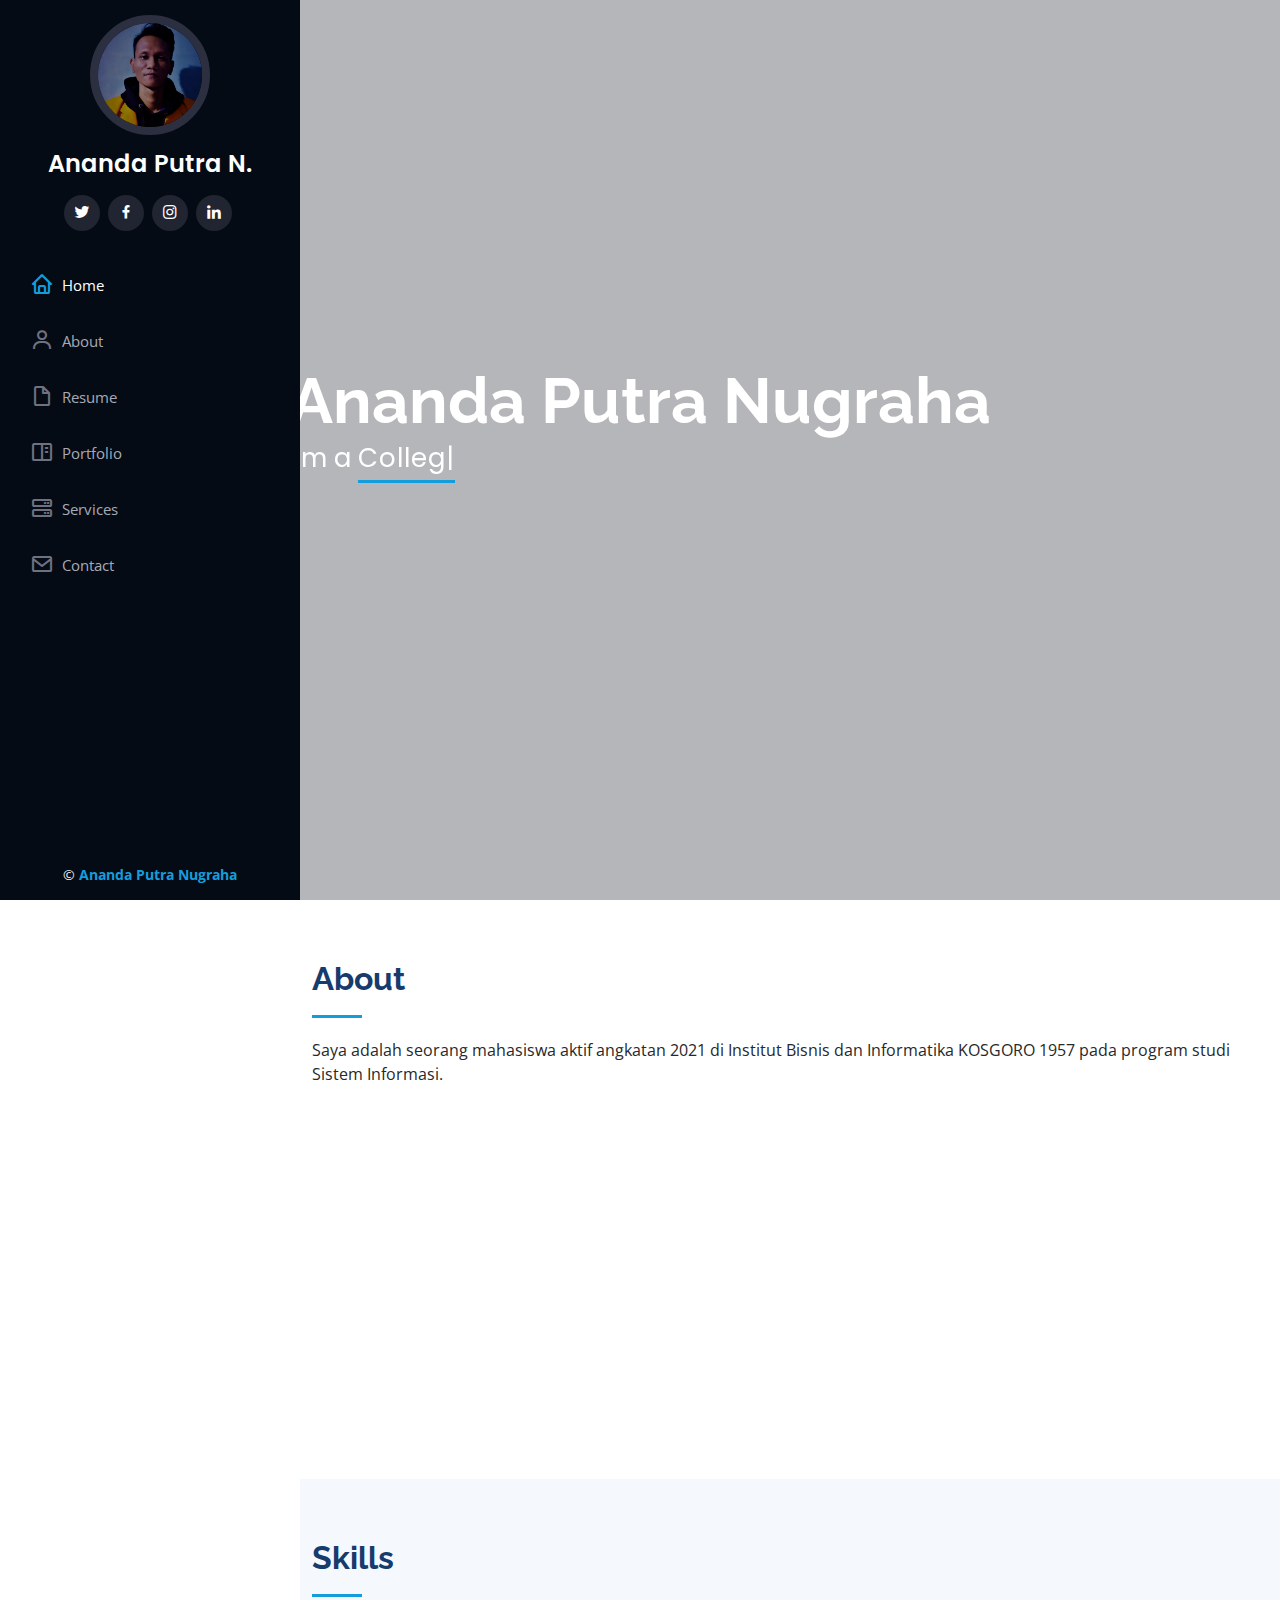
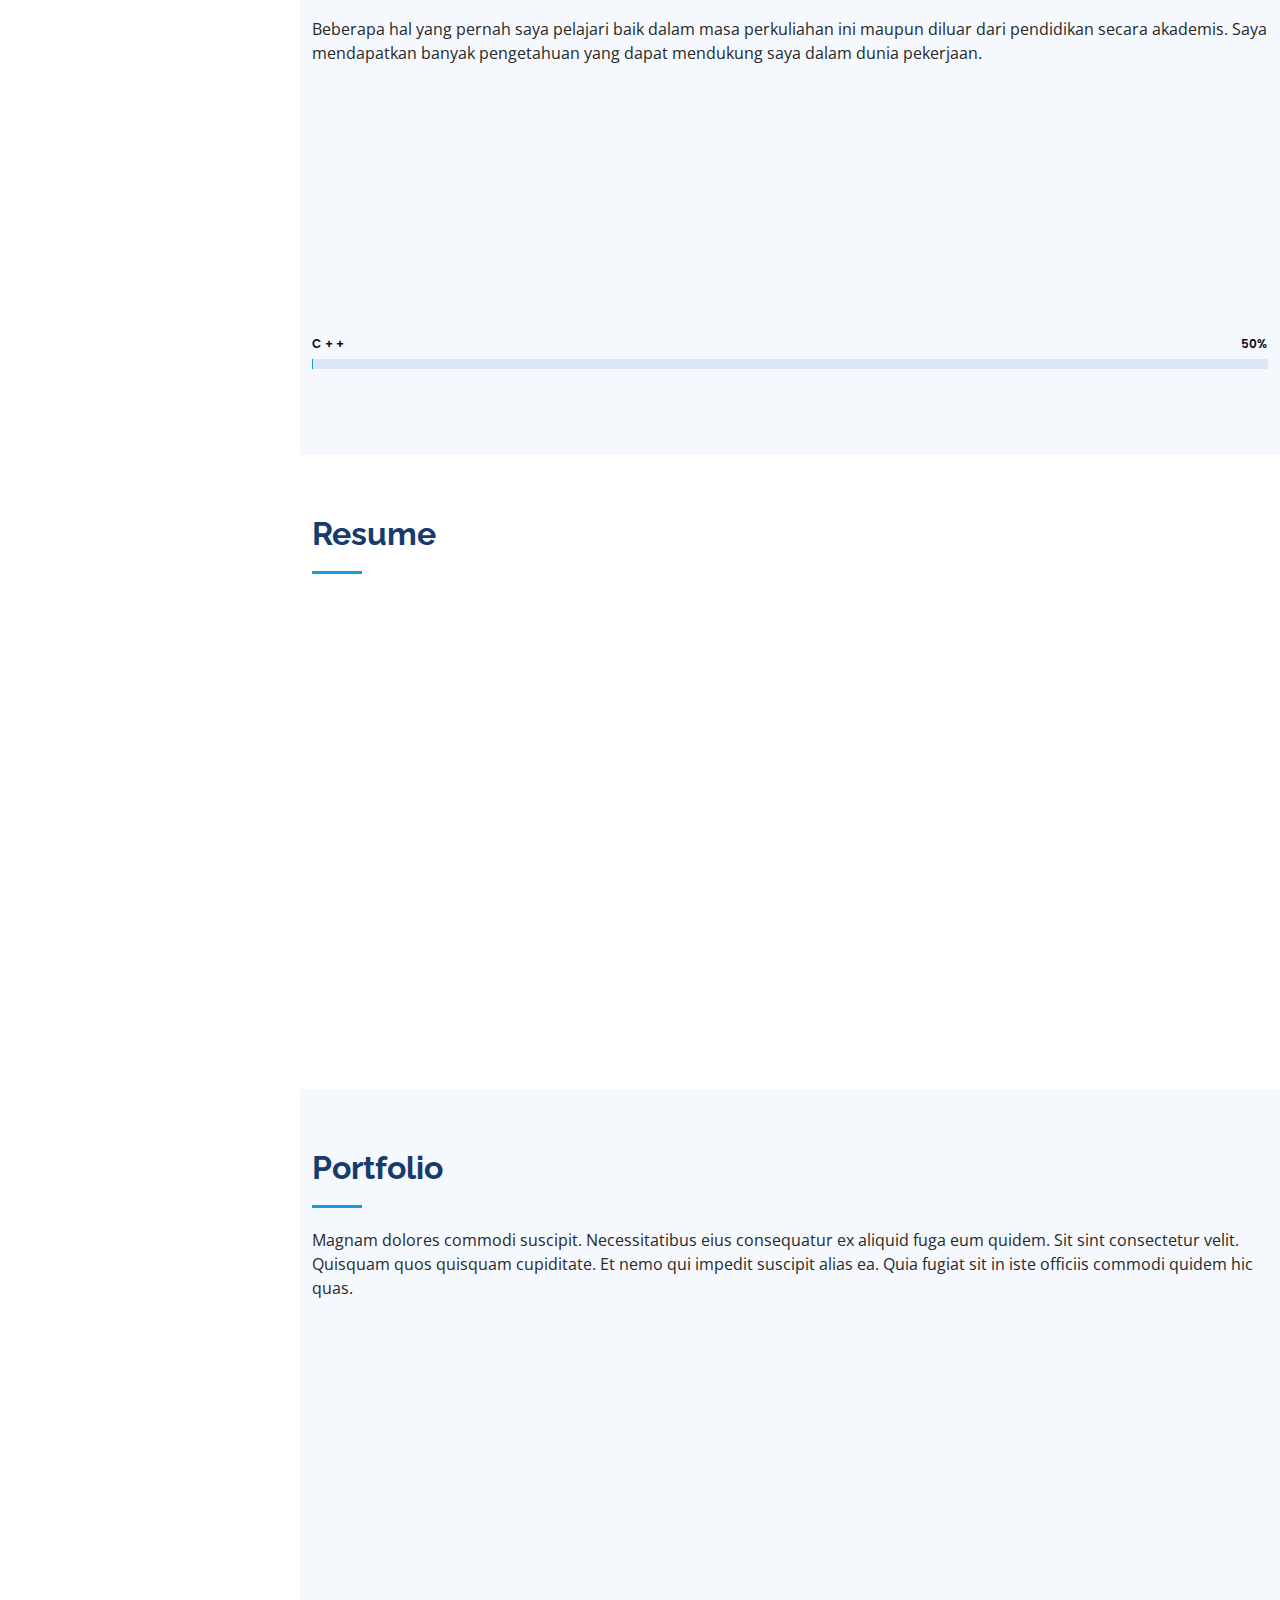
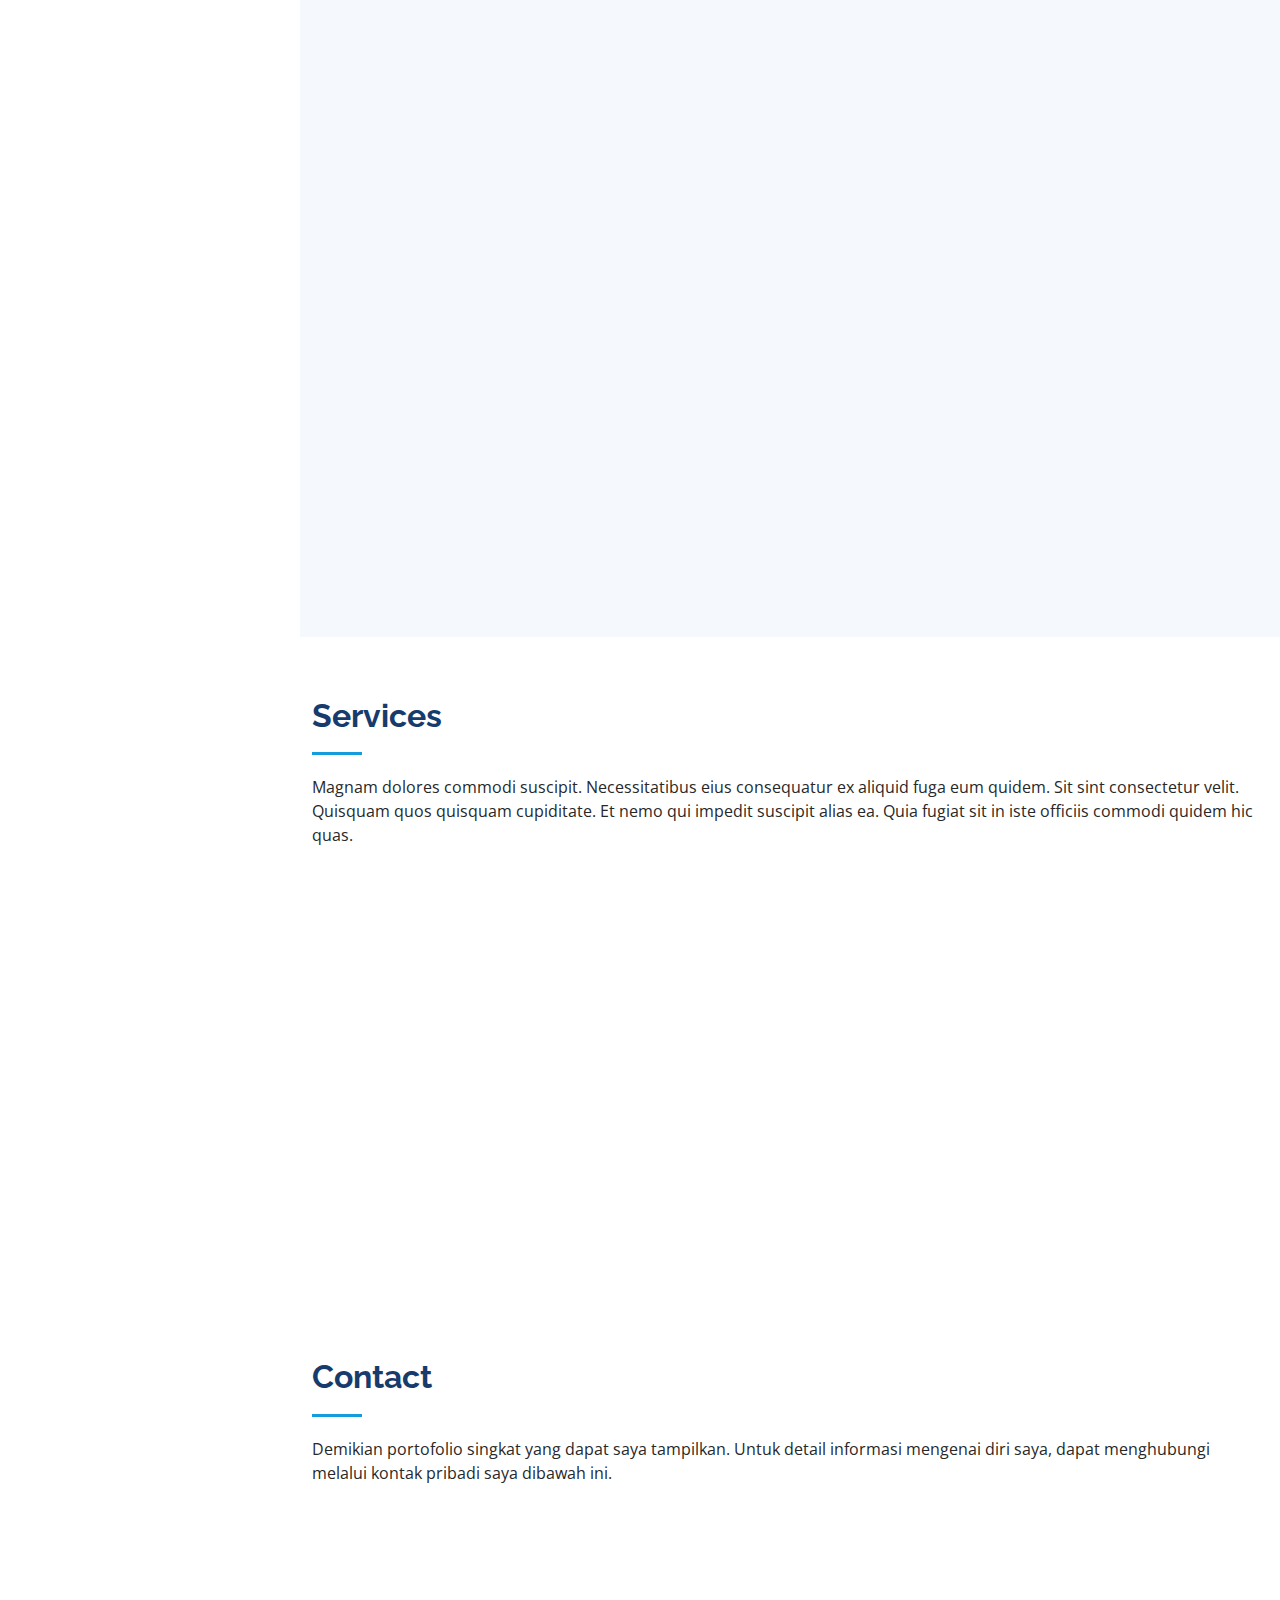
==== index.html @ 674fbf1a "Nov 27, 2022, 11:14 AM" ====
<!DOCTYPE html>
<html lang="en">
  <head>
    <meta charset="utf-8" />
    <meta content="width=device-width, initial-scale=1.0" name="viewport" />

    <title>Ananda Putra N. Portfolio</title>
    <meta content="" name="description" />
    <meta content="" name="keywords" />

    <!-- Favicons -->
    <link href="assets/img/avatar.png" rel="icon" />
    <link href="assets/img/apple-touch-icon.png" rel="apple-touch-icon" />

    <!-- Google Fonts -->
    <link href="https://fonts.googleapis.com/css?family=Open+Sans:300,300i,400,400i,600,600i,700,700i|Raleway:300,300i,400,400i,500,500i,600,600i,700,700i|Poppins:300,300i,400,400i,500,500i,600,600i,700,700i" rel="stylesheet" />

    <!-- Vendor CSS Files -->
    <link href="assets/vendor/aos/aos.css" rel="stylesheet" />
    <link href="assets/vendor/bootstrap/css/bootstrap.min.css" rel="stylesheet" />
    <link href="assets/vendor/bootstrap-icons/bootstrap-icons.css" rel="stylesheet" />
    <link href="assets/vendor/boxicons/css/boxicons.min.css" rel="stylesheet" />
    <link href="assets/vendor/glightbox/css/glightbox.min.css" rel="stylesheet" />
    <link href="assets/vendor/swiper/swiper-bundle.min.css" rel="stylesheet" />

    <!-- Template Main CSS File -->
    <link href="assets/css/style.css" rel="stylesheet" />

  </head>

  <body>
    <!-- ======= Mobile nav toggle button ======= -->
    <i class="bi bi-list mobile-nav-toggle d-xl-none"></i>

    <!-- ======= Header ======= -->
    <header id="header">
      <div class="d-flex flex-column">
        <div class="profile">
          <img src="assets/img/pp.jpg" alt="" class="img-fluid rounded-circle" />
          <h1 class="text-light"><a href="index.html">Ananda Putra N.</a></h1>
          <div class="social-links mt-3 text-center">
            <a href="https://twitter.com/apnugrahahaha" class="twitter"><i class="bx bxl-twitter"></i></a>
            <a href="https://www.facebook.com/AnandaPutraAjupNugraha/" class="facebook"><i class="bx bxl-facebook"></i></a>
            <a href="https://www.instagram.com/apnugrahahaha/" class="instagram"><i class="bx bxl-instagram"></i></a>
            <a href="https://www.linkedin.com/in/ananda-putra-nugraha-98309115a/" class="linkedin"><i class="bx bxl-linkedin"></i></a>
          </div>
        </div>

        <nav id="navbar" class="nav-menu navbar">
          <ul>
            <li>
              <a href="#hero" class="nav-link scrollto active"><i class="bx bx-home"></i> <span>Home</span></a>
            </li>
            <li>
              <a href="#about" class="nav-link scrollto"><i class="bx bx-user"></i> <span>About</span></a>
            </li>
            <li>
              <a href="#resume" class="nav-link scrollto"><i class="bx bx-file-blank"></i> <span>Resume</span></a>
            </li>
            <li>
              <a href="#portfolio" class="nav-link scrollto"><i class="bx bx-book-content"></i> <span>Portfolio</span></a>
            </li>
            <li>
              <a href="#services" class="nav-link scrollto"><i class="bx bx-server"></i> <span>Services</span></a>
            </li>
            <li>
              <a href="#contact" class="nav-link scrollto"><i class="bx bx-envelope"></i> <span>Contact</span></a>
            </li>
          </ul>
        </nav>
        <!-- .nav-menu -->
      </div>
    </header>
    <!-- End Header -->

    <!-- ======= Hero Section ======= -->
    <section id="hero" class="d-flex flex-column justify-content-center align-items-center">
      <div class="hero-container" data-aos="fade-in">
        <h1>Ananda Putra Nugraha</h1>
        <p>I'm a <span class="typed" data-typed-items="College Student, Web Programmer, Freelancer"></span></p>
      </div>
    </section>
    <!-- End Hero -->

    <main id="main">
      <!-- ======= About Section ======= -->
      <section id="about" class="about">
        <div class="container">
          <div class="section-title">
            <h2>About</h2>
            <p>
              Saya adalah seorang mahasiswa aktif angkatan 2021 di Institut Bisnis dan Informatika KOSGORO 1957 pada program studi Sistem Informasi.
            </p>
          </div>

          <div class="row">
            <div class="col-lg-4" data-aos="fade-right">
              <img src="assets/img/pp.jpg" class="img-fluid" alt="" />
            </div>
            <div class="col-lg-8 pt-4 pt-lg-0 content" data-aos="fade-left">
              <h3>College Student &amp; Web Developer.</h3>
              <p class="fst-italic">Perkenalkan nama saya Ananda Putra Nugraha dan saya adalah anak pertama dari empat bersaudara. Berikut ini adalah data singkat dari saya :</p>
              <div class="row">
                <div class="col-md-6">
                  <ul>
                    <li><i class="bi bi-chevron-right"></i> <strong>Birthday:</strong> <span>29 November</span></li>
                    <li><i class="bi bi-chevron-right"></i> <strong>Website:</strong> <span>anandaputran.github.io</span></li>
                    <li><i class="bi bi-chevron-right"></i> <strong>Phone:</strong> <span>+62 856 9477 5590</span></li>
                    <li><i class="bi bi-chevron-right"></i> <strong>City:</strong> <span>Depok, Jawa Barat</span></li>
                  </ul>
                </div>
                <div class="col-lg-6">
                  <ul>
                    <li><i class="bi bi-chevron-right"></i> <strong>Age:</strong> <span>32</span></li>
                    <li><i class="bi bi-chevron-right"></i> <strong>Degree:</strong> <span>Student</span></li>
                    <li><i class="bi bi-chevron-right"></i> <strong>Email:</strong> <span>ananda.putra.n@gmail.com</span></li>
                    <li><i class="bi bi-chevron-right"></i> <strong>Freelance:</strong> <span>Available</span></li>
                  </ul>
                </div>
              </div>
            </div>
          </div>
        </div>
      </section>
      <!-- End About Section -->

      <!-- ======= Skills Section ======= -->
      <section id="skills" class="skills section-bg">
        <div class="container">
          <div class="section-title">
            <h2>Skills</h2>
            <p>
              Beberapa hal yang pernah saya pelajari baik dalam masa perkuliahan ini maupun diluar dari pendidikan secara akademis. Saya mendapatkan banyak pengetahuan yang dapat mendukung saya dalam dunia pekerjaan.
            </p>
          </div>

          <div class="row skills-content">
            <div class="col-lg-6" data-aos="fade-up">
              <div class="progress">
                <span class="skill">English <i class="val">50%</i></span>
                <div class="progress-bar-wrap">
                  <div class="progress-bar" role="progressbar" aria-valuenow="50" aria-valuemin="0" aria-valuemax="100"></div>
                  </div>
                </div>

              <div class="progress">
                <span class="skill">HTML <i class="val">50%</i></span>
                <div class="progress-bar-wrap">
                  <div class="progress-bar" role="progressbar" aria-valuenow="50" aria-valuemin="0" aria-valuemax="100"></div>
                </div>
              </div>

              <div class="progress">
                <span class="skill">CSS <i class="val">50%</i></span>
                <div class="progress-bar-wrap">
                  <div class="progress-bar" role="progressbar" aria-valuenow="50" aria-valuemin="0" aria-valuemax="100"></div>
                </div>
              </div>

              <div class="progress">
                <span class="skill">JavaScript <i class="val">50%</i></span>
                <div class="progress-bar-wrap">
                  <div class="progress-bar" role="progressbar" aria-valuenow="50" aria-valuemin="0" aria-valuemax="100"></div>
                  </div>
                </div>
              </div>

              <div class="progress">
                <span class="skill">C + + <i class="val">50%</i></span>
                <div class="progress-bar-wrap">
                  <div class="progress-bar" role="progressbar" aria-valuenow="50" aria-valuemin="0" aria-valuemax="100"></div>
                  </div>
                </div>
              </div>
            </div>
          </div>
        </div>
      </section>
      <!-- End Skills Section -->

      <!-- ======= Resume Section ======= -->
      <section id="resume" class="resume">
        <div class="container">
          <div class="section-title">
            <h2>Resume</h2>
          </div>
          <div class="row">
            <div class="col-lg-6" data-aos="fade-up">
              <h3 class="resume-title">Education</h3>
              <div class="resume-item">
                <h4>Sistem Informasi</h4>
                <h5>2021 - Now</h5>
                <p><em>Institut Bisnis dan Informatika Kosgoro 1957</em></p>
                <p>Mempelajari berbagai hal yang berhubungan dengan informasi dan teknologi.</p>
              </div>
              <div class="resume-item">
                <h4>SPNF SKB KOTA DEPOK</h4>
                <h5>2020-2021</h5>
                <p><em>Depok, Jawa Barat</em></p>
                <p>Pendidikan Paket C Kesetaraan SMA</p>
              </div>
            </div>
          </div>
        </div>
    </section>
      <!-- End Resume Section -->

      <!-- ======= Portfolio Section ======= -->
      <section id="portfolio" class="portfolio section-bg">
        <div class="container">
          <div class="section-title">
            <h2>Portfolio</h2>
            <p>
              Magnam dolores commodi suscipit. Necessitatibus eius consequatur ex aliquid fuga eum quidem. Sit sint consectetur velit. Quisquam quos quisquam cupiditate. Et nemo qui impedit suscipit alias ea. Quia fugiat sit in iste
              officiis commodi quidem hic quas.
            </p>
          </div>

          <div class="row" data-aos="fade-up">
            <div class="col-lg-12 d-flex justify-content-center">
              <ul id="portfolio-flters">
                <li data-filter="*" class="filter-active">All</li>
                <li data-filter=".filter-app">App</li>
                <li data-filter=".filter-card">Card</li>
                <li data-filter=".filter-web">Web</li>
              </ul>
            </div>
          </div>

          <div class="row portfolio-container" data-aos="fade-up" data-aos-delay="100">
            <div class="col-lg-4 col-md-6 portfolio-item filter-app">
              <div class="portfolio-wrap">
                <img src="assets/img/portfolio/portfolio-1.jpg" class="img-fluid" alt="" />
                <div class="portfolio-links">
                  <a href="assets/img/portfolio/portfolio-1.jpg" data-gallery="portfolioGallery" class="portfolio-lightbox" title="App 1"><i class="bx bx-plus"></i></a>
                  <a href="portfolio-details.html" title="More Details"><i class="bx bx-link"></i></a>
                </div>
              </div>
            </div>

            <div class="col-lg-4 col-md-6 portfolio-item filter-web">
              <div class="portfolio-wrap">
                <img src="assets/img/portfolio/portfolio-2.jpg" class="img-fluid" alt="" />
                <div class="portfolio-links">
                  <a href="assets/img/portfolio/portfolio-2.jpg" data-gallery="portfolioGallery" class="portfolio-lightbox" title="Web 3"><i class="bx bx-plus"></i></a>
                  <a href="portfolio-details.html" title="More Details"><i class="bx bx-link"></i></a>
                </div>
              </div>
            </div>

            <div class="col-lg-4 col-md-6 portfolio-item filter-app">
              <div class="portfolio-wrap">
                <img src="assets/img/portfolio/portfolio-3.jpg" class="img-fluid" alt="" />
                <div class="portfolio-links">
                  <a href="assets/img/portfolio/portfolio-3.jpg" data-gallery="portfolioGallery" class="portfolio-lightbox" title="App 2"><i class="bx bx-plus"></i></a>
                  <a href="portfolio-details.html" title="More Details"><i class="bx bx-link"></i></a>
                </div>
              </div>
            </div>

            <div class="col-lg-4 col-md-6 portfolio-item filter-card">
              <div class="portfolio-wrap">
                <img src="assets/img/portfolio/portfolio-4.jpg" class="img-fluid" alt="" />
                <div class="portfolio-links">
                  <a href="assets/img/portfolio/portfolio-4.jpg" data-gallery="portfolioGallery" class="portfolio-lightbox" title="Card 2"><i class="bx bx-plus"></i></a>
                  <a href="portfolio-details.html" title="More Details"><i class="bx bx-link"></i></a>
                </div>
              </div>
            </div>

            <div class="col-lg-4 col-md-6 portfolio-item filter-web">
              <div class="portfolio-wrap">
                <img src="assets/img/portfolio/portfolio-5.jpg" class="img-fluid" alt="" />
                <div class="portfolio-links">
                  <a href="assets/img/portfolio/portfolio-5.jpg" data-gallery="portfolioGallery" class="portfolio-lightbox" title="Web 2"><i class="bx bx-plus"></i></a>
                  <a href="portfolio-details.html" title="More Details"><i class="bx bx-link"></i></a>
                </div>
              </div>
            </div>

            <div class="col-lg-4 col-md-6 portfolio-item filter-app">
              <div class="portfolio-wrap">
                <img src="assets/img/portfolio/portfolio-6.jpg" class="img-fluid" alt="" />
                <div class="portfolio-links">
                  <a href="assets/img/portfolio/portfolio-6.jpg" data-gallery="portfolioGallery" class="portfolio-lightbox" title="App 3"><i class="bx bx-plus"></i></a>
                  <a href="portfolio-details.html" title="More Details"><i class="bx bx-link"></i></a>
                </div>
              </div>
            </div>

            <div class="col-lg-4 col-md-6 portfolio-item filter-card">
              <div class="portfolio-wrap">
                <img src="assets/img/portfolio/portfolio-7.jpg" class="img-fluid" alt="" />
                <div class="portfolio-links">
                  <a href="assets/img/portfolio/portfolio-7.jpg" data-gallery="portfolioGallery" class="portfolio-lightbox" title="Card 1"><i class="bx bx-plus"></i></a>
                  <a href="portfolio-details.html" title="More Details"><i class="bx bx-link"></i></a>
                </div>
              </div>
            </div>

            <div class="col-lg-4 col-md-6 portfolio-item filter-card">
              <div class="portfolio-wrap">
                <img src="assets/img/portfolio/portfolio-8.jpg" class="img-fluid" alt="" />
                <div class="portfolio-links">
                  <a href="assets/img/portfolio/portfolio-8.jpg" data-gallery="portfolioGallery" class="portfolio-lightbox" title="Card 3"><i class="bx bx-plus"></i></a>
                  <a href="portfolio-details.html" title="More Details"><i class="bx bx-link"></i></a>
                </div>
              </div>
            </div>

            <div class="col-lg-4 col-md-6 portfolio-item filter-web">
              <div class="portfolio-wrap">
                <img src="assets/img/portfolio/portfolio-9.jpg" class="img-fluid" alt="" />
                <div class="portfolio-links">
                  <a href="assets/img/portfolio/portfolio-9.jpg" data-gallery="portfolioGallery" class="portfolio-lightbox" title="Web 3"><i class="bx bx-plus"></i></a>
                  <a href="portfolio-details.html" title="More Details"><i class="bx bx-link"></i></a>
                </div>
              </div>
            </div>
          </div>
        </div>
      </section>
      <!-- End Portfolio Section -->

      <!-- ======= Services Section ======= -->
      <section id="services" class="services">
        <div class="container">
          <div class="section-title">
            <h2>Services</h2>
            <p>
              Magnam dolores commodi suscipit. Necessitatibus eius consequatur ex aliquid fuga eum quidem. Sit sint consectetur velit. Quisquam quos quisquam cupiditate. Et nemo qui impedit suscipit alias ea. Quia fugiat sit in iste
              officiis commodi quidem hic quas.
            </p>
          </div>

          <div class="row">
            <div class="col-lg-4 col-md-6 icon-box" data-aos="fade-up">
              <div class="icon"><i class="bi bi-briefcase"></i></div>
              <h4 class="title"><a href="">Lorem Ipsum</a></h4>
              <p class="description">Voluptatum deleniti atque corrupti quos dolores et quas molestias excepturi sint occaecati cupiditate non provident</p>
            </div>
            <div class="col-lg-4 col-md-6 icon-box" data-aos="fade-up" data-aos-delay="100">
              <div class="icon"><i class="bi bi-card-checklist"></i></div>
              <h4 class="title"><a href="">Dolor Sitema</a></h4>
              <p class="description">Minim veniam, quis nostrud exercitation ullamco laboris nisi ut aliquip ex ea commodo consequat tarad limino ata</p>
            </div>
            <div class="col-lg-4 col-md-6 icon-box" data-aos="fade-up" data-aos-delay="200">
              <div class="icon"><i class="bi bi-bar-chart"></i></div>
              <h4 class="title"><a href="">Sed ut perspiciatis</a></h4>
              <p class="description">Duis aute irure dolor in reprehenderit in voluptate velit esse cillum dolore eu fugiat nulla pariatur</p>
            </div>
            <div class="col-lg-4 col-md-6 icon-box" data-aos="fade-up" data-aos-delay="300">
              <div class="icon"><i class="bi bi-binoculars"></i></div>
              <h4 class="title"><a href="">Magni Dolores</a></h4>
              <p class="description">Excepteur sint occaecat cupidatat non proident, sunt in culpa qui officia deserunt mollit anim id est laborum</p>
            </div>
            <div class="col-lg-4 col-md-6 icon-box" data-aos="fade-up" data-aos-delay="400">
              <div class="icon"><i class="bi bi-brightness-high"></i></div>
              <h4 class="title"><a href="">Nemo Enim</a></h4>
              <p class="description">At vero eos et accusamus et iusto odio dignissimos ducimus qui blanditiis praesentium voluptatum deleniti atque</p>
            </div>
            <div class="col-lg-4 col-md-6 icon-box" data-aos="fade-up" data-aos-delay="500">
              <div class="icon"><i class="bi bi-calendar4-week"></i></div>
              <h4 class="title"><a href="">Eiusmod Tempor</a></h4>
              <p class="description">Et harum quidem rerum facilis est et expedita distinctio. Nam libero tempore, cum soluta nobis est eligendi</p>
            </div>
          </div>
        </div>
      </section>
      <!-- End Services Section -->

      <!-- ======= Contact Section ======= -->
      <section id="contact" class="contact">
        <div class="container">
          <div class="section-title">
            <h2>Contact</h2>
            <p>
              Demikian portofolio singkat yang dapat saya tampilkan. Untuk detail informasi mengenai diri saya, dapat menghubungi melalui kontak pribadi saya dibawah ini.
            </p>
          </div>

          <div class="row" data-aos="fade-in">
            <div class="col-lg-5 d-flex align-items-stretch">
              <div class="info">
                <div class="address">
                  <i class="bi bi-geo-alt"></i>
                  <h4>Location:</h4>
                  <p>Kp. Bojong RT 001 RW 020 No.134, Kel.Baktijaya 
                    Kec.Sukmajaya, Kota Depok, Jawa Barat 16418</p>
                </div>

                <div class="email">
                  <i class="bi bi-envelope"></i>
                  <h4>Email:</h4>
                  <p>ananda.putra.n@gmail.com</p>
                </div>

                <div class="phone">
                  <i class="bi bi-phone"></i>
                  <h4>Call:</h4>
                  <p>+62 856 9477 5590</p>
                </div>

                <div class="map-responsive">
                  <iframe src="https://www.google.com/maps/embed?pb=!1m18!1m12!1m3!1d416.77340087329713!2d106.8565660895563!3d-6.389013319406543!2m3!1f0!2f0!3f0!3m2!1i1024!2i768!4f13.1!3m3!1m2!1s0x2e69eb84e75efc6d%3A0x6789c9da6699698b!2zNsKwMjMnMTkuOSJTIDEwNsKwNTEnMjMuOSJF!5e0!3m2!1sid!2sid!4v1663683742040!5m2!1sid!2sid" width="450" height="300" style="border:0;" allowfullscreen="" loading="lazy" referrerpolicy="no-referrer-when-downgrade">
                  </iframe>
                </div>
             </div>
           </div>

            <div class="col-lg-7 mt-5 mt-lg-0 d-flex align-items-stretch">
              <form action="forms/contact.php" method="post" role="form" class="php-email-form">
                <div class="row">
                  <div class="form-group col-md-6">
                    <label for="name">Your Name</label>
                    <input type="text" name="name" class="form-control" id="name" required />
                  </div>
                  <div class="form-group col-md-6">
                    <label for="name">Your Email</label>
                    <input type="email" class="form-control" name="email" id="email" required />
                  </div>
                </div>
                <div class="form-group">
                  <label for="name">Subject</label>
                  <input type="text" class="form-control" name="subject" id="subject" required />
                </div>
                <div class="form-group">
                  <label for="name">Message</label>
                  <textarea class="form-control" name="message" rows="10" required></textarea>
                </div>
                <div class="my-3">
                  <div class="loading">Loading</div>
                  <div class="error-message"></div>
                  <div class="sent-message">Your message has been sent. Thank you!</div>
                </div>
                <div class="text-center"><button type="submit">Send Message</button></div>
              </form>
            </div>
          </div>
        </div>
      </section>
      <!-- End Contact Section -->
    </main>
    <!-- End #main -->

    <!-- ======= Footer ======= -->
    <footer id="footer">
      <div class="container">
        <div class="copyright">
          &copy; 
          <strong><span><a href="https://www.instagram.com/apnugrahahaha/">Ananda Putra Nugraha</a></span></strong>
        </div>
      </div>
    </footer>
    <!-- End  Footer -->

    <a href="#" class="back-to-top d-flex align-items-center justify-content-center"><i class="bi bi-arrow-up-short"></i></a>

    <!-- Vendor JS Files -->
    <script src="assets/vendor/purecounter/purecounter_vanilla.js"></script>
    <script src="assets/vendor/aos/aos.js"></script>
    <script src="assets/vendor/bootstrap/js/bootstrap.bundle.min.js"></script>
    <script src="assets/vendor/glightbox/js/glightbox.min.js"></script>
    <script src="assets/vendor/isotope-layout/isotope.pkgd.min.js"></script>
    <script src="assets/vendor/swiper/swiper-bundle.min.js"></script>
    <script src="assets/vendor/typed.js/typed.min.js"></script>
    <script src="assets/vendor/waypoints/noframework.waypoints.js"></script>
    <script src="assets/vendor/php-email-form/validate.js"></script>

    <!-- Template Main JS File -->
    <script src="assets/js/main.js"></script>
  </body>
</html>
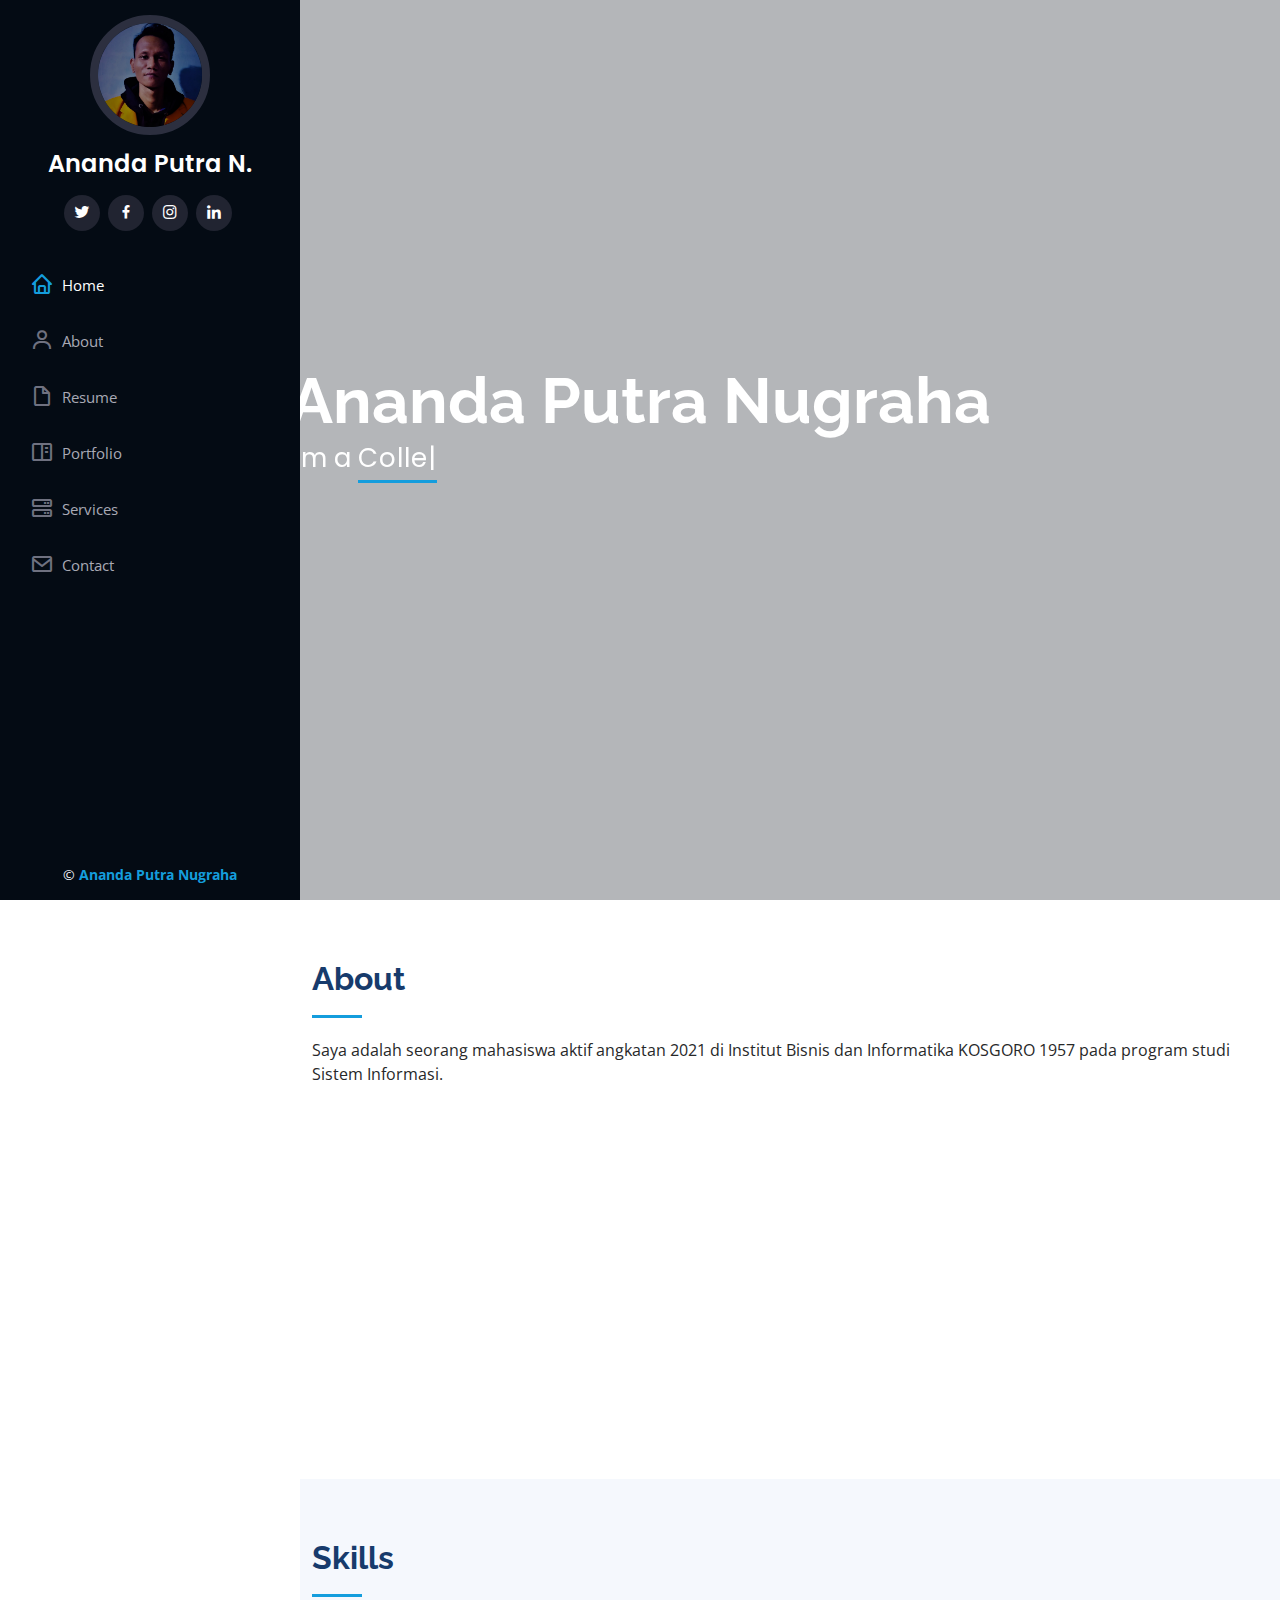
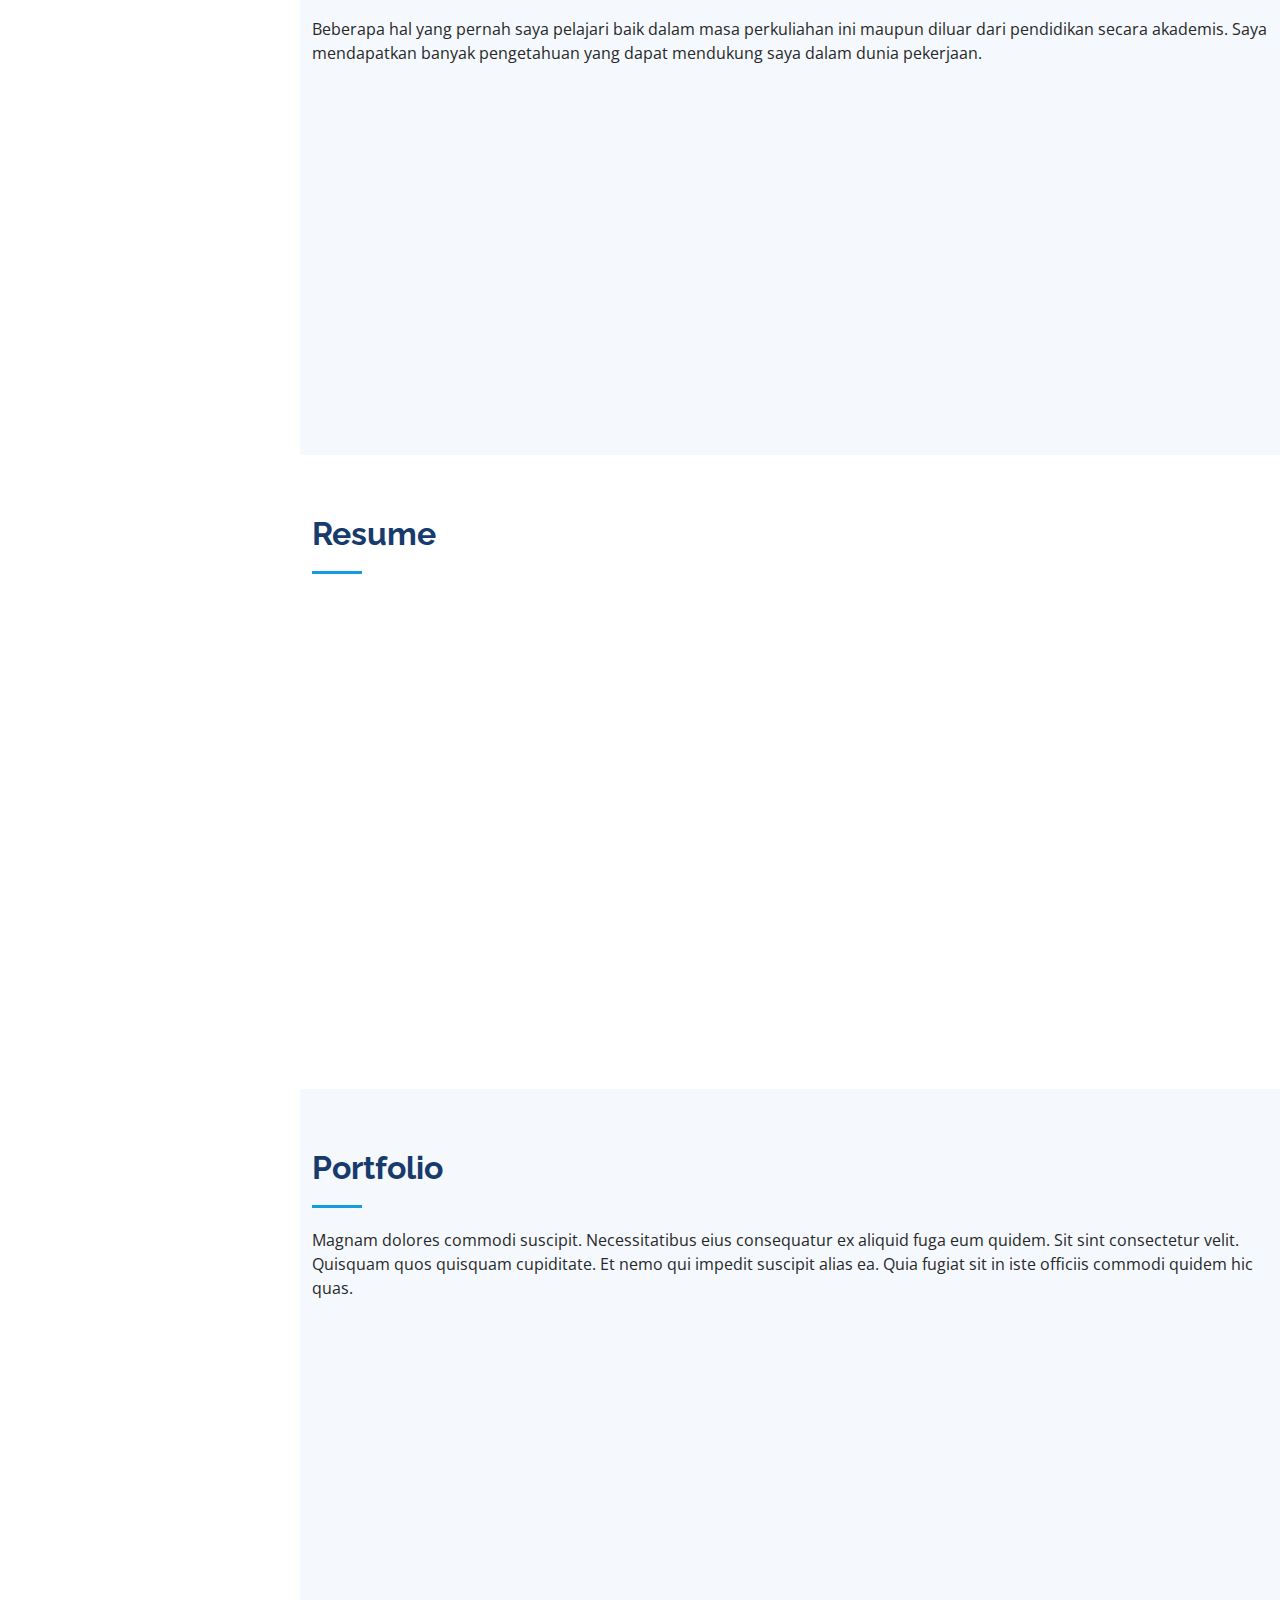
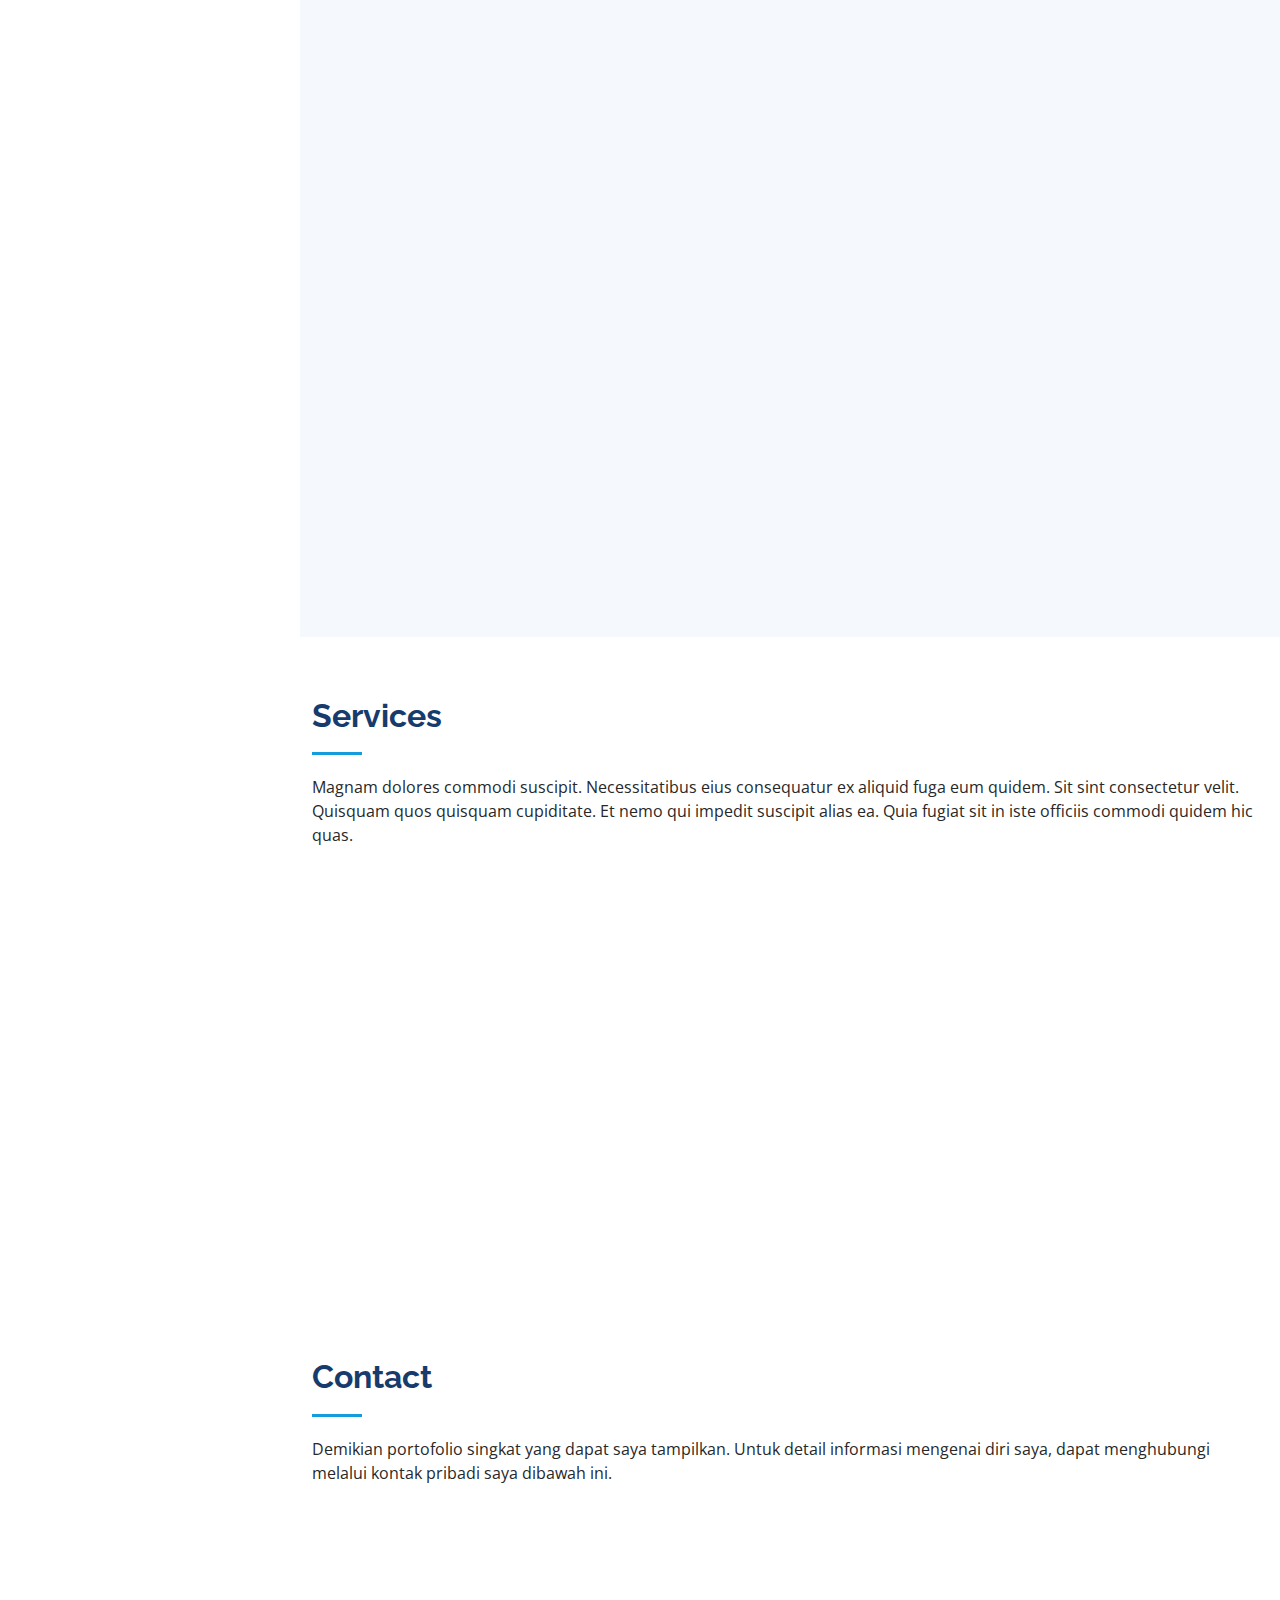
==== commit 5581a8c7: "Update index.html" ====
--- a/index.html
+++ b/index.html
@@ -163,7 +163,6 @@
                   <div class="progress-bar" role="progressbar" aria-valuenow="50" aria-valuemin="0" aria-valuemax="100"></div>
                   </div>
                 </div>
-              </div>
 
               <div class="progress">
                 <span class="skill">C + + <i class="val">50%</i></span>
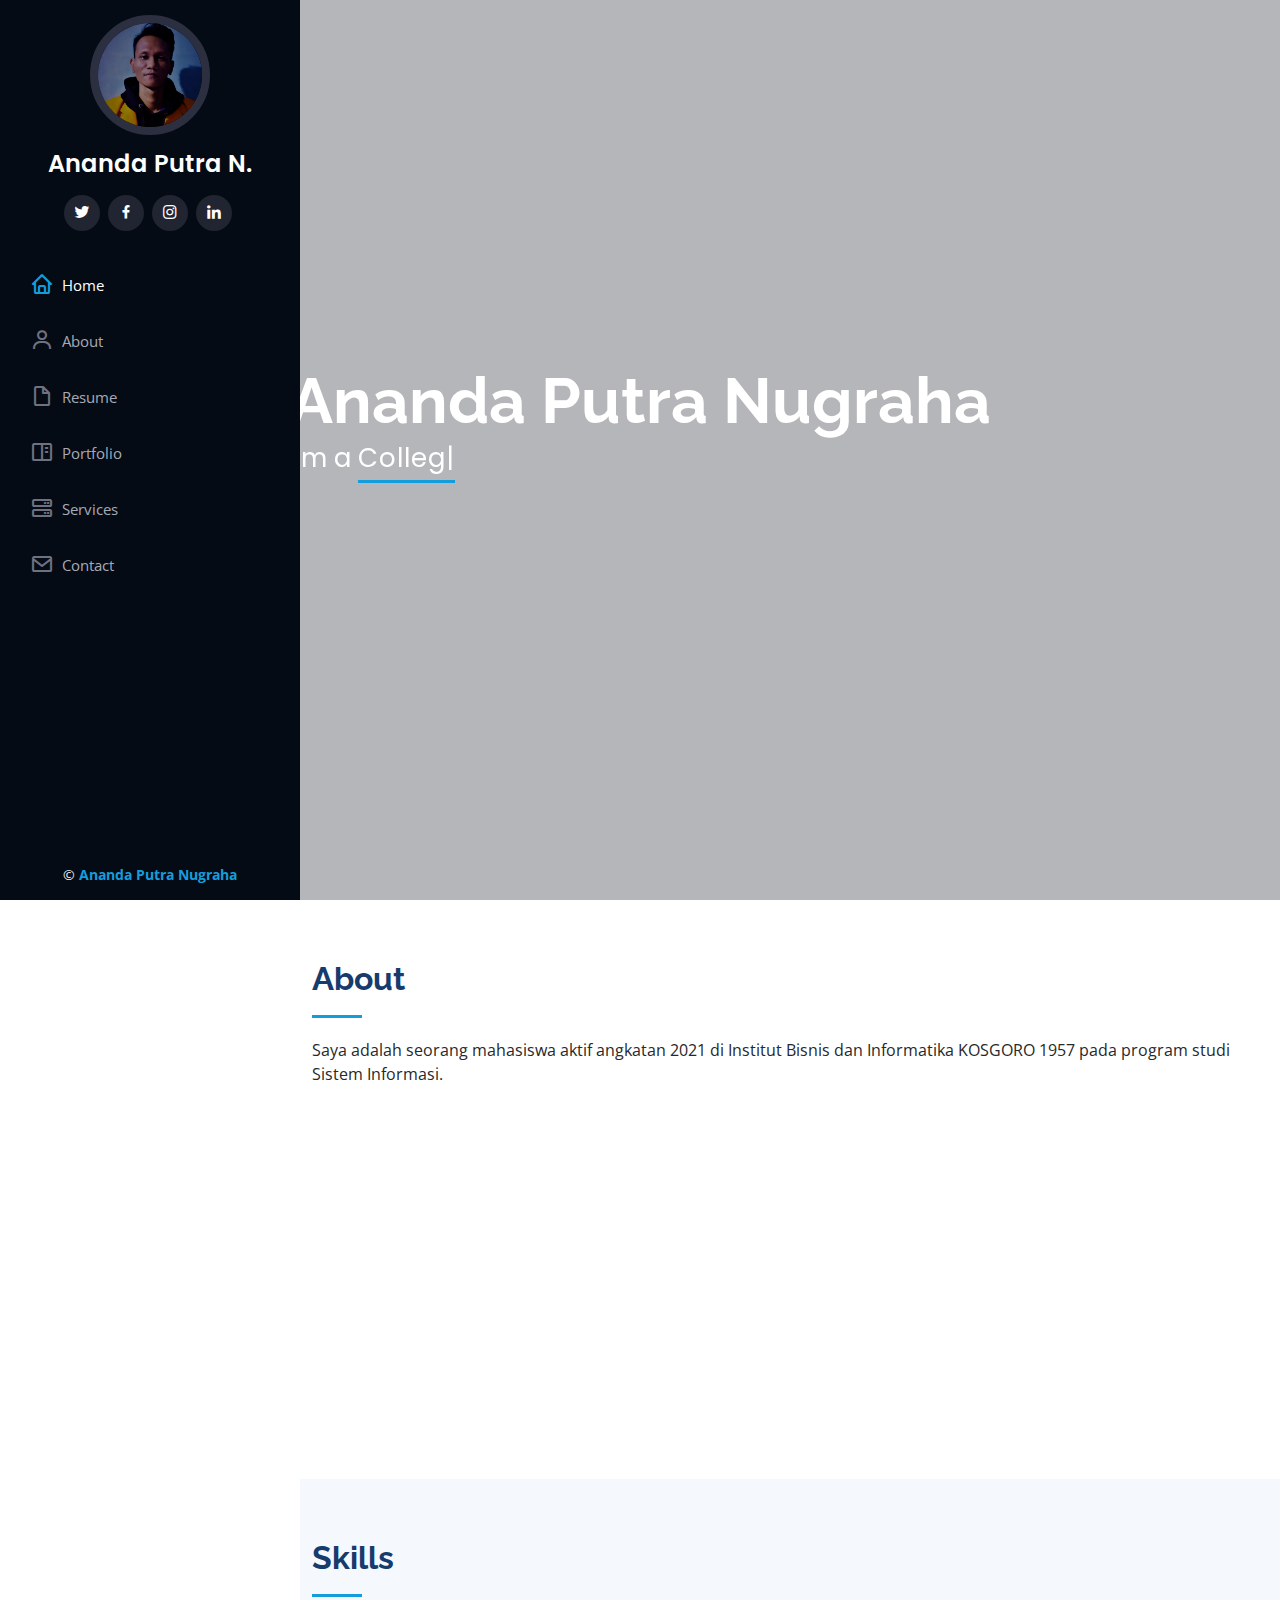
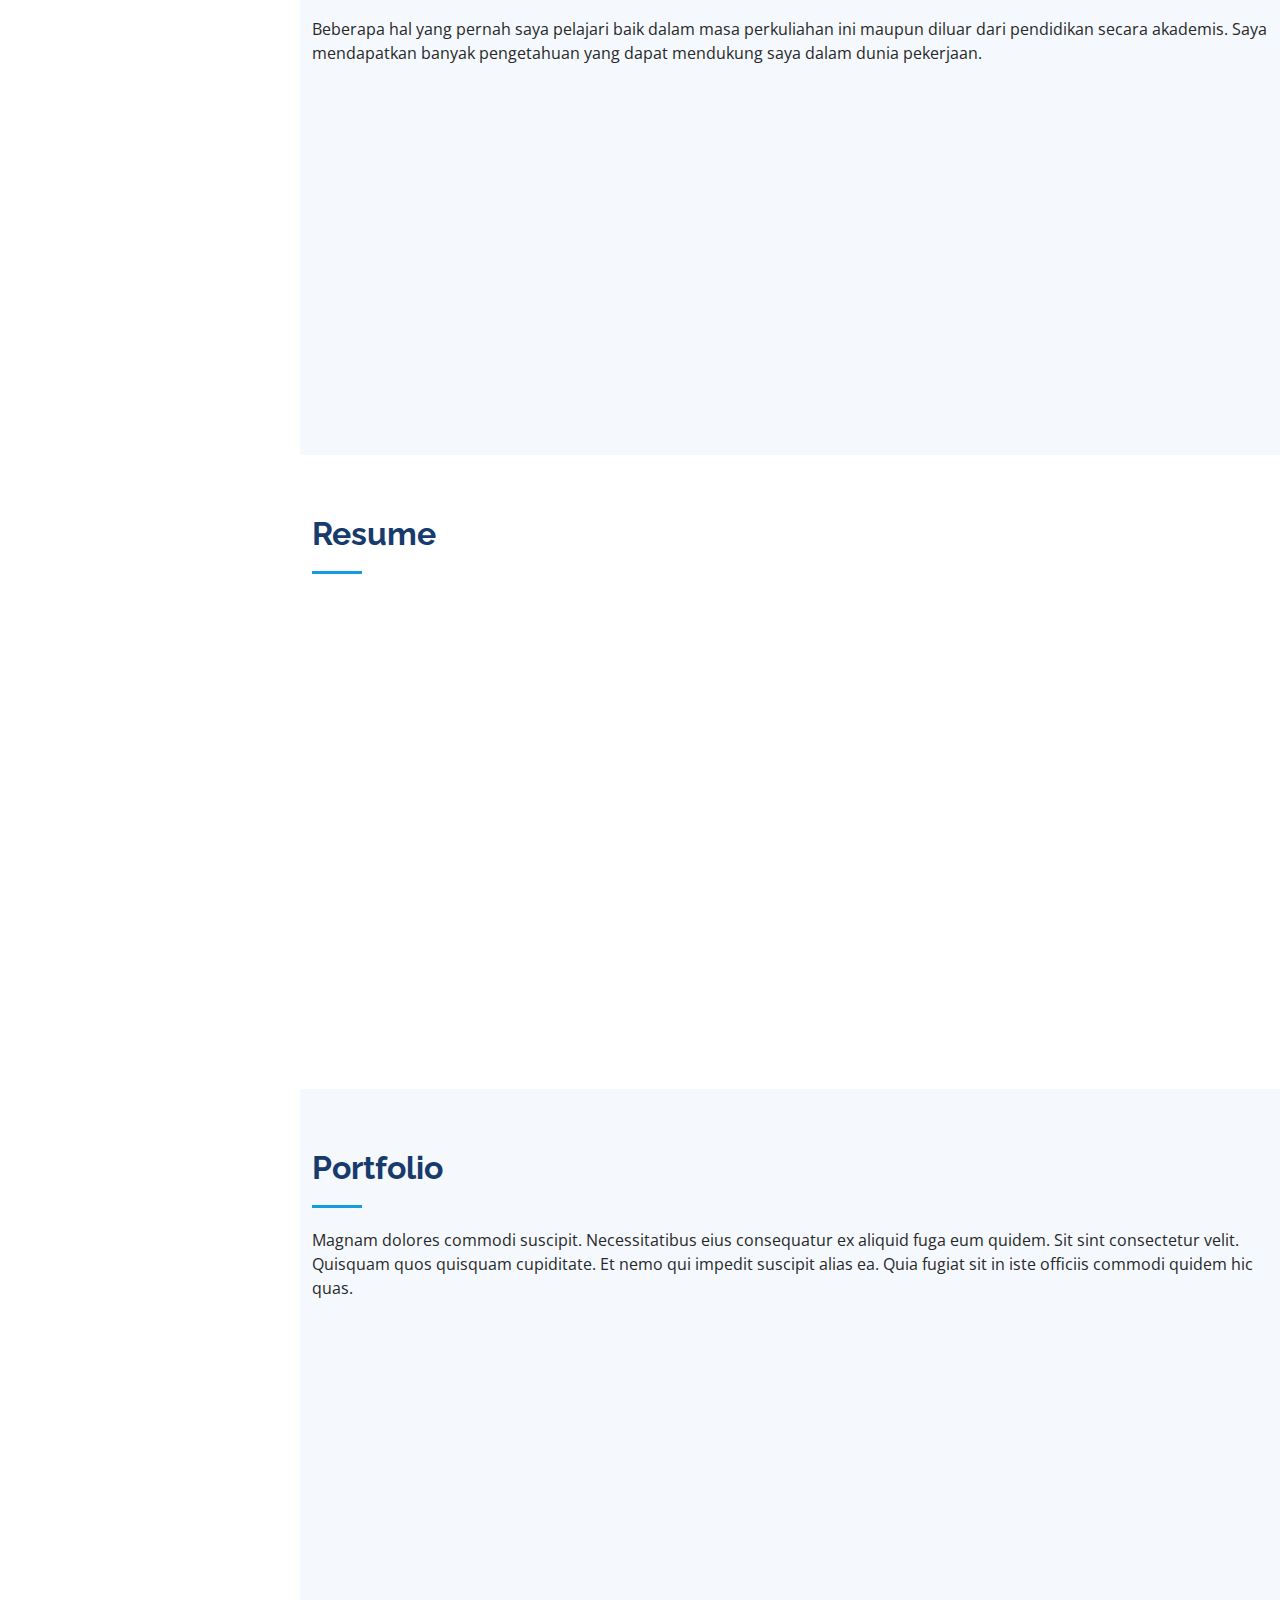
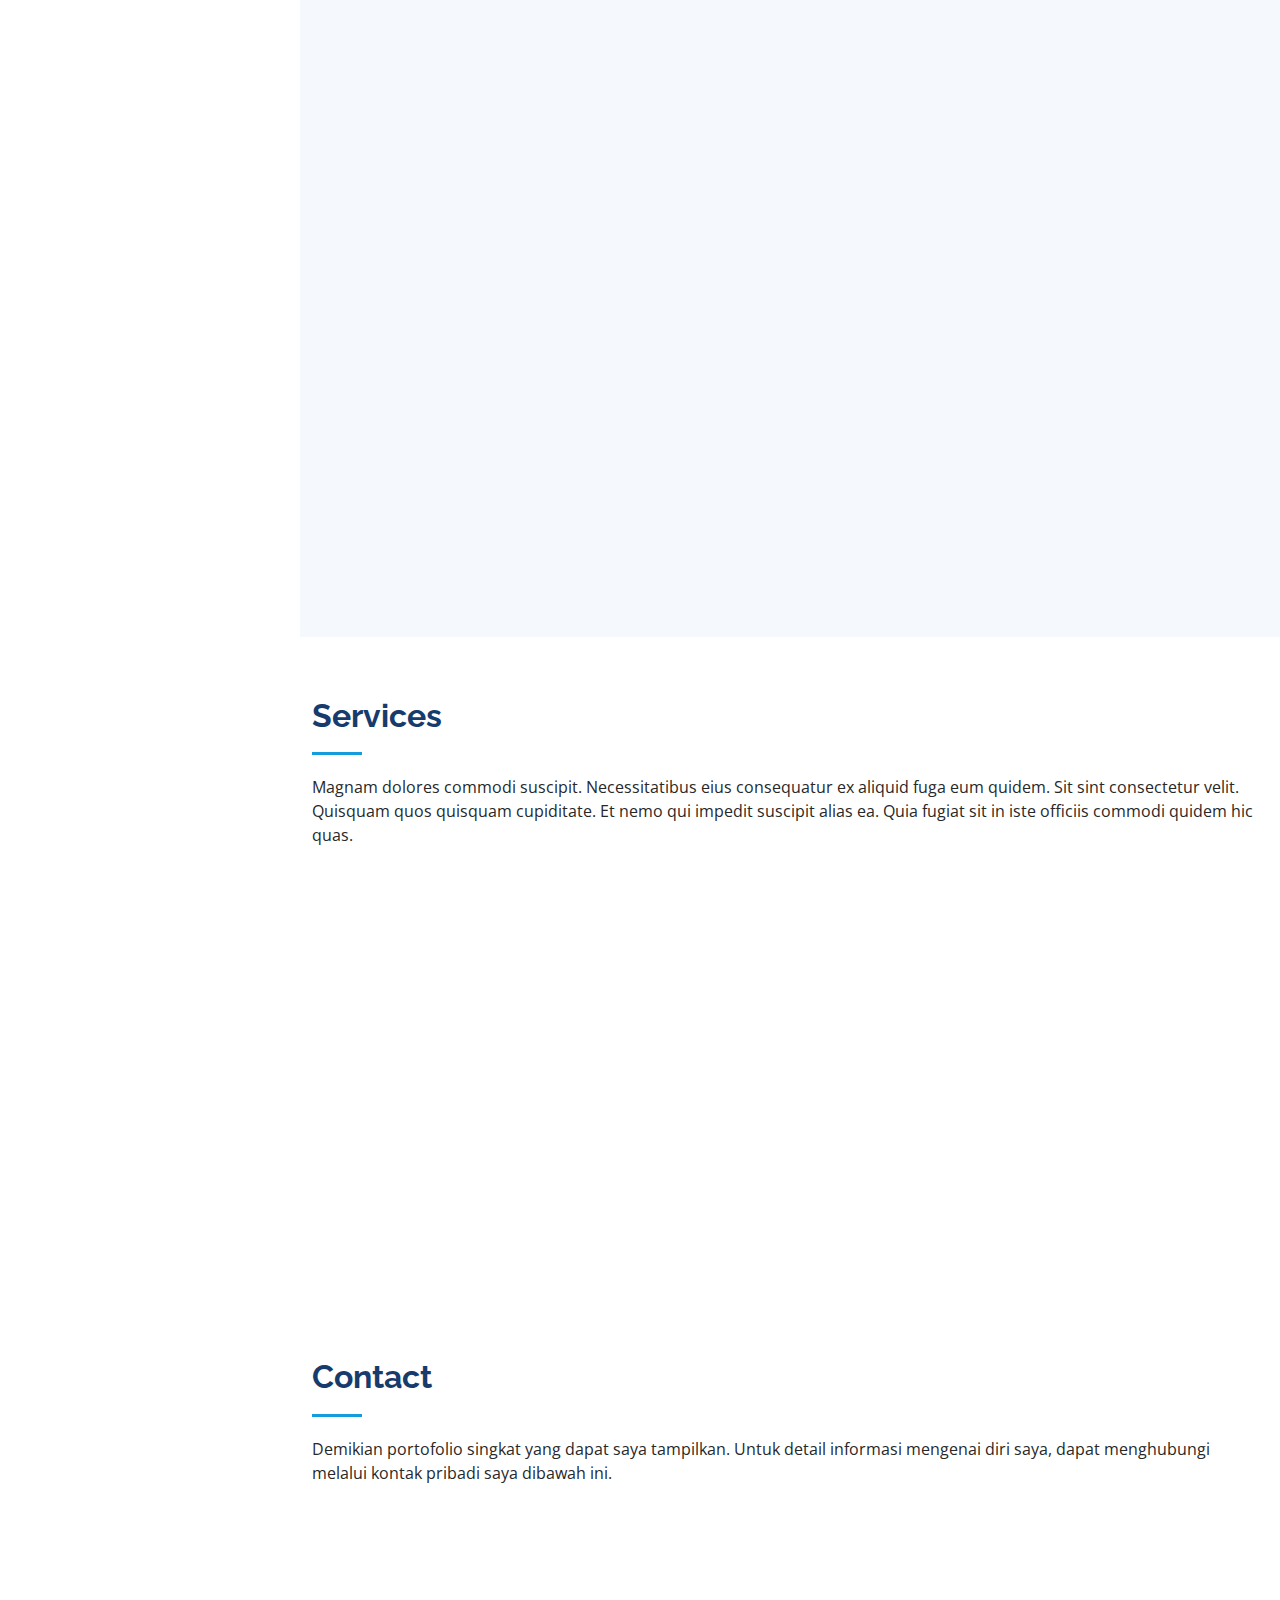
==== commit 3170e143: "Update index.html" ====
--- a/index.html
+++ b/index.html
@@ -169,7 +169,6 @@
                 <div class="progress-bar-wrap">
                   <div class="progress-bar" role="progressbar" aria-valuenow="50" aria-valuemin="0" aria-valuemax="100"></div>
                   </div>
-                </div>
               </div>
             </div>
           </div>
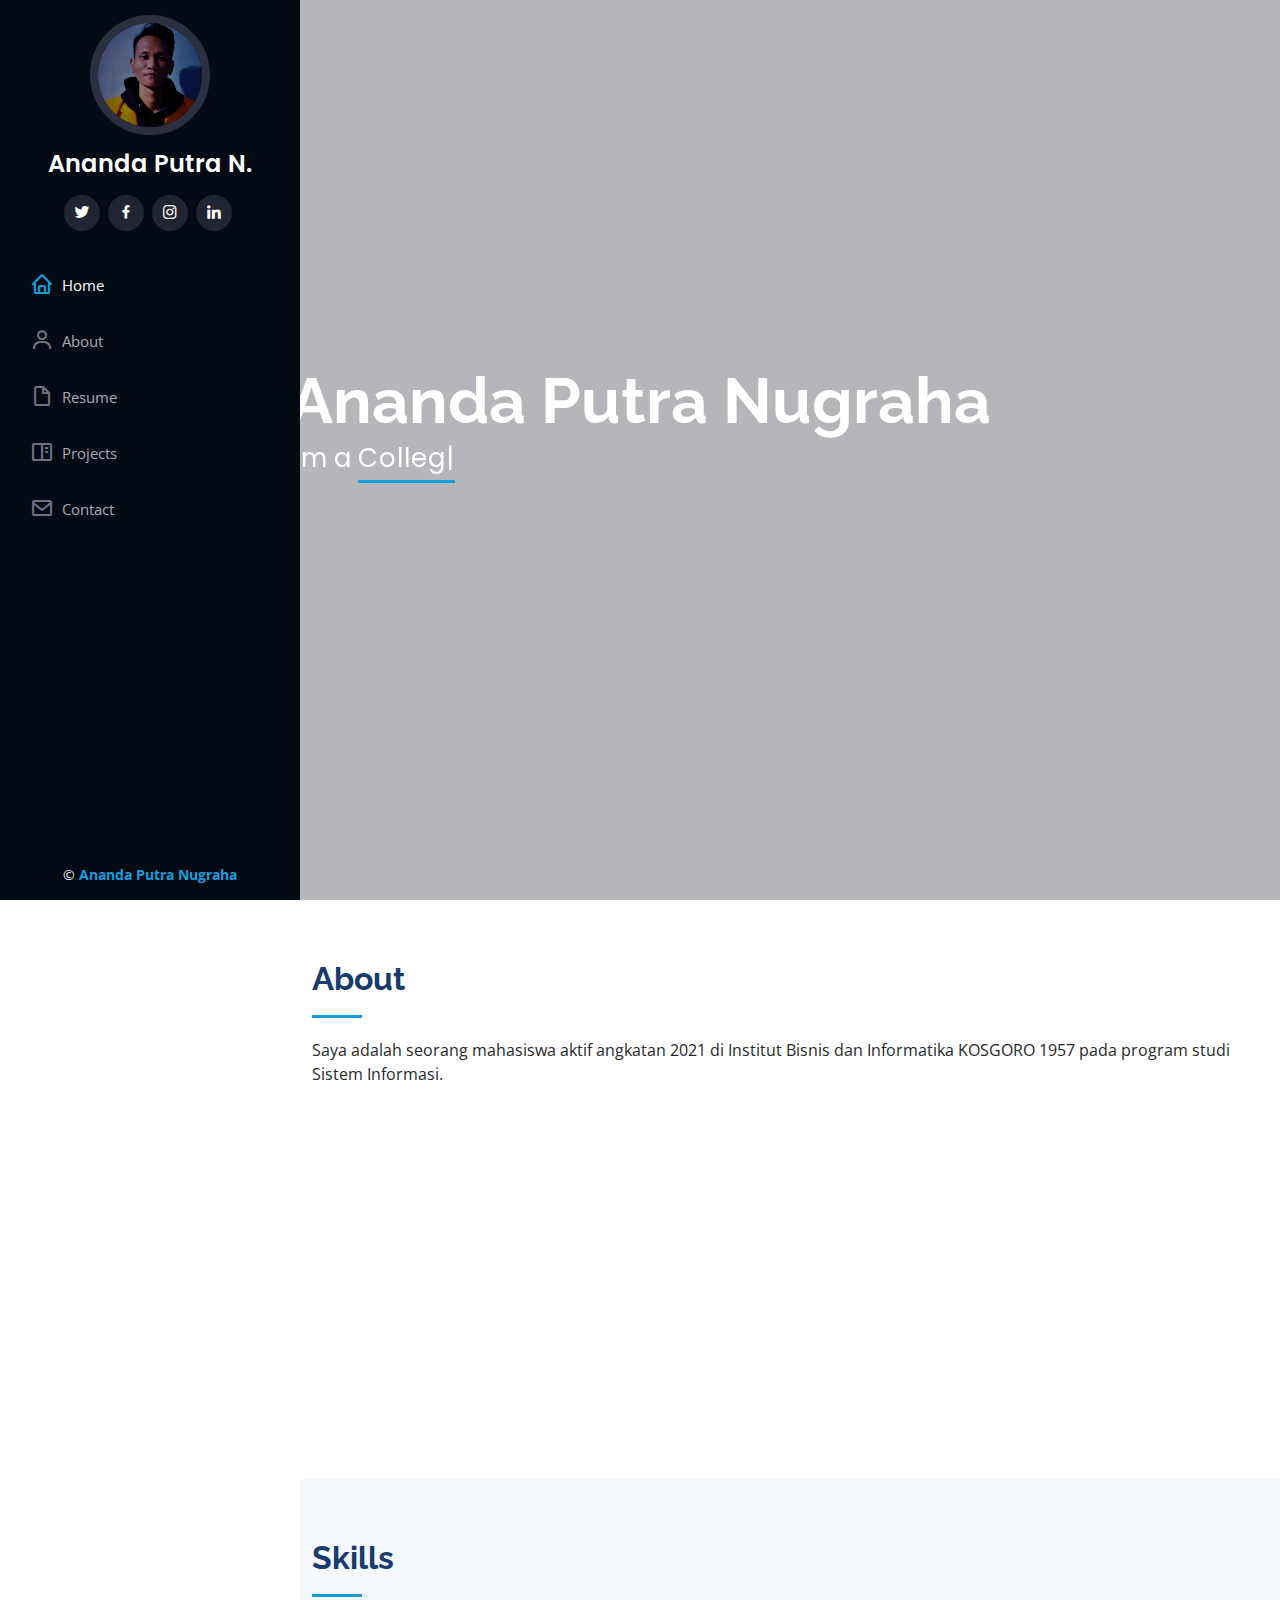
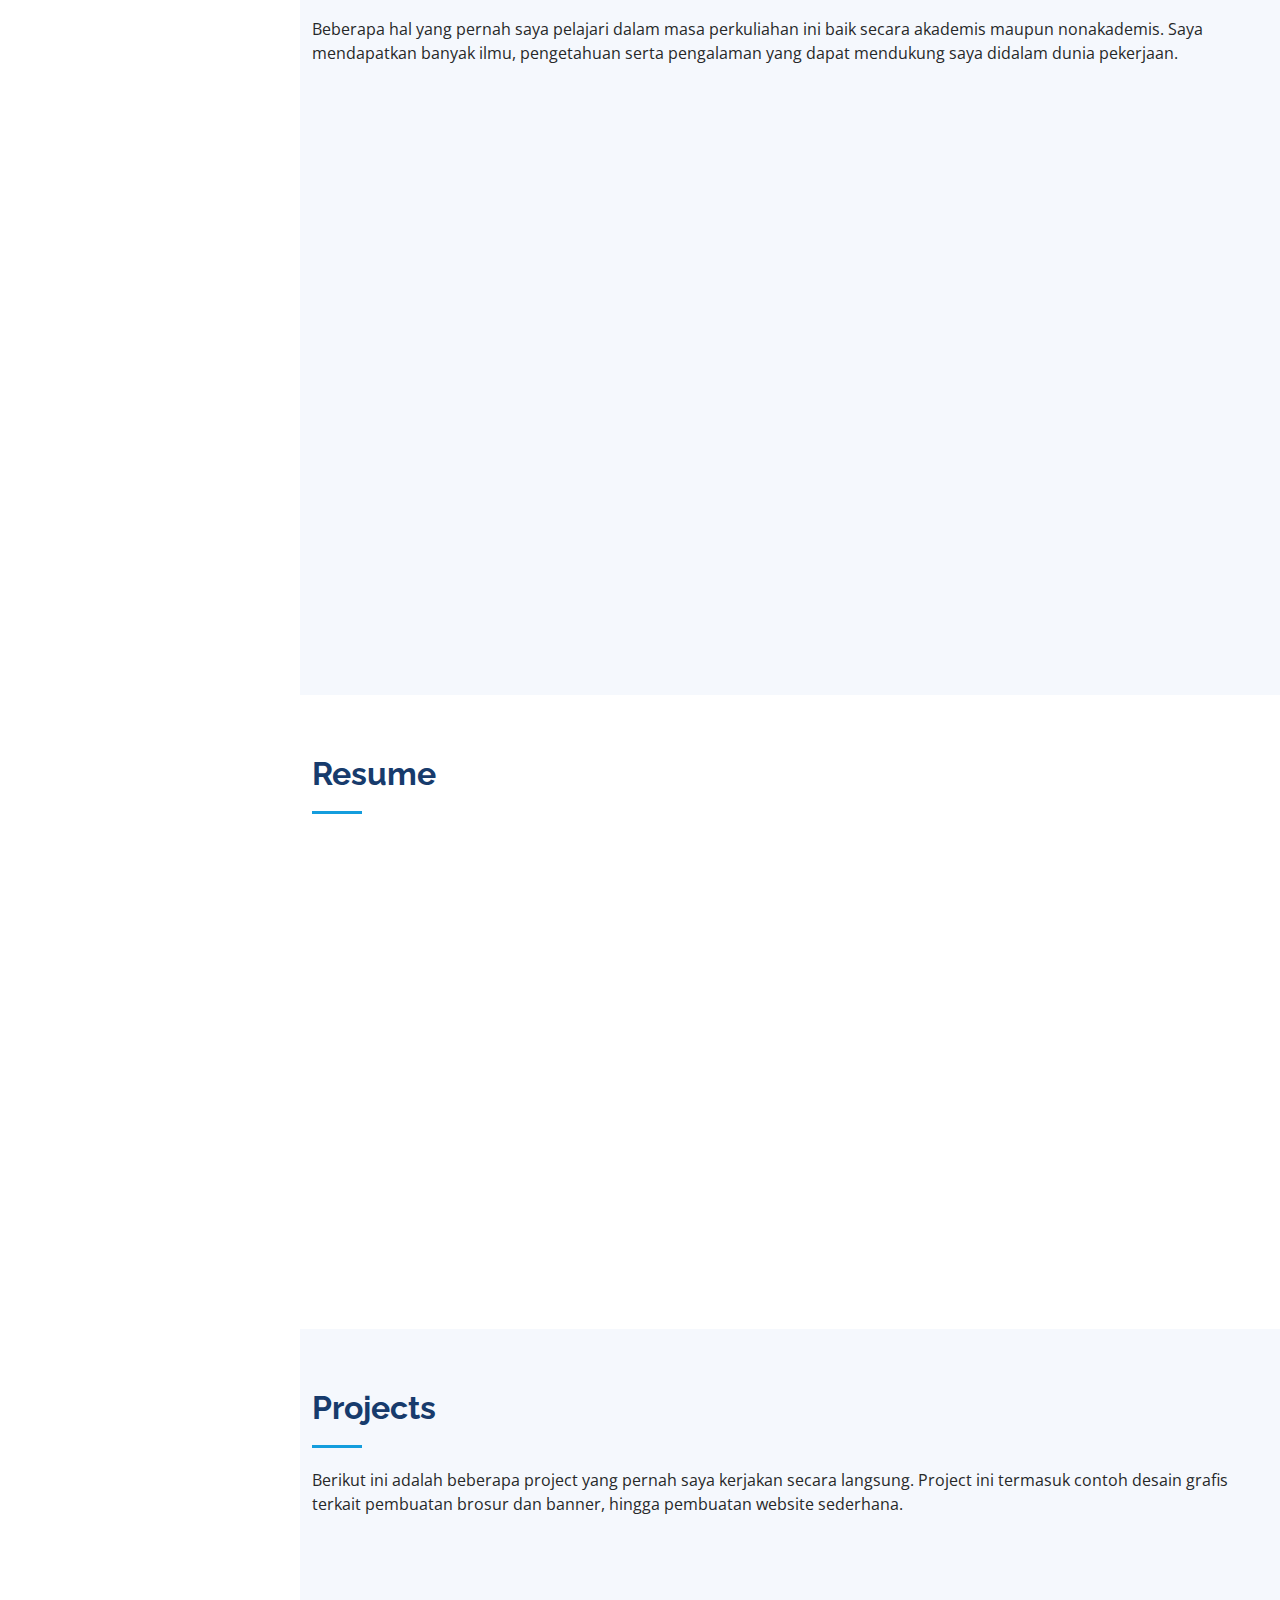
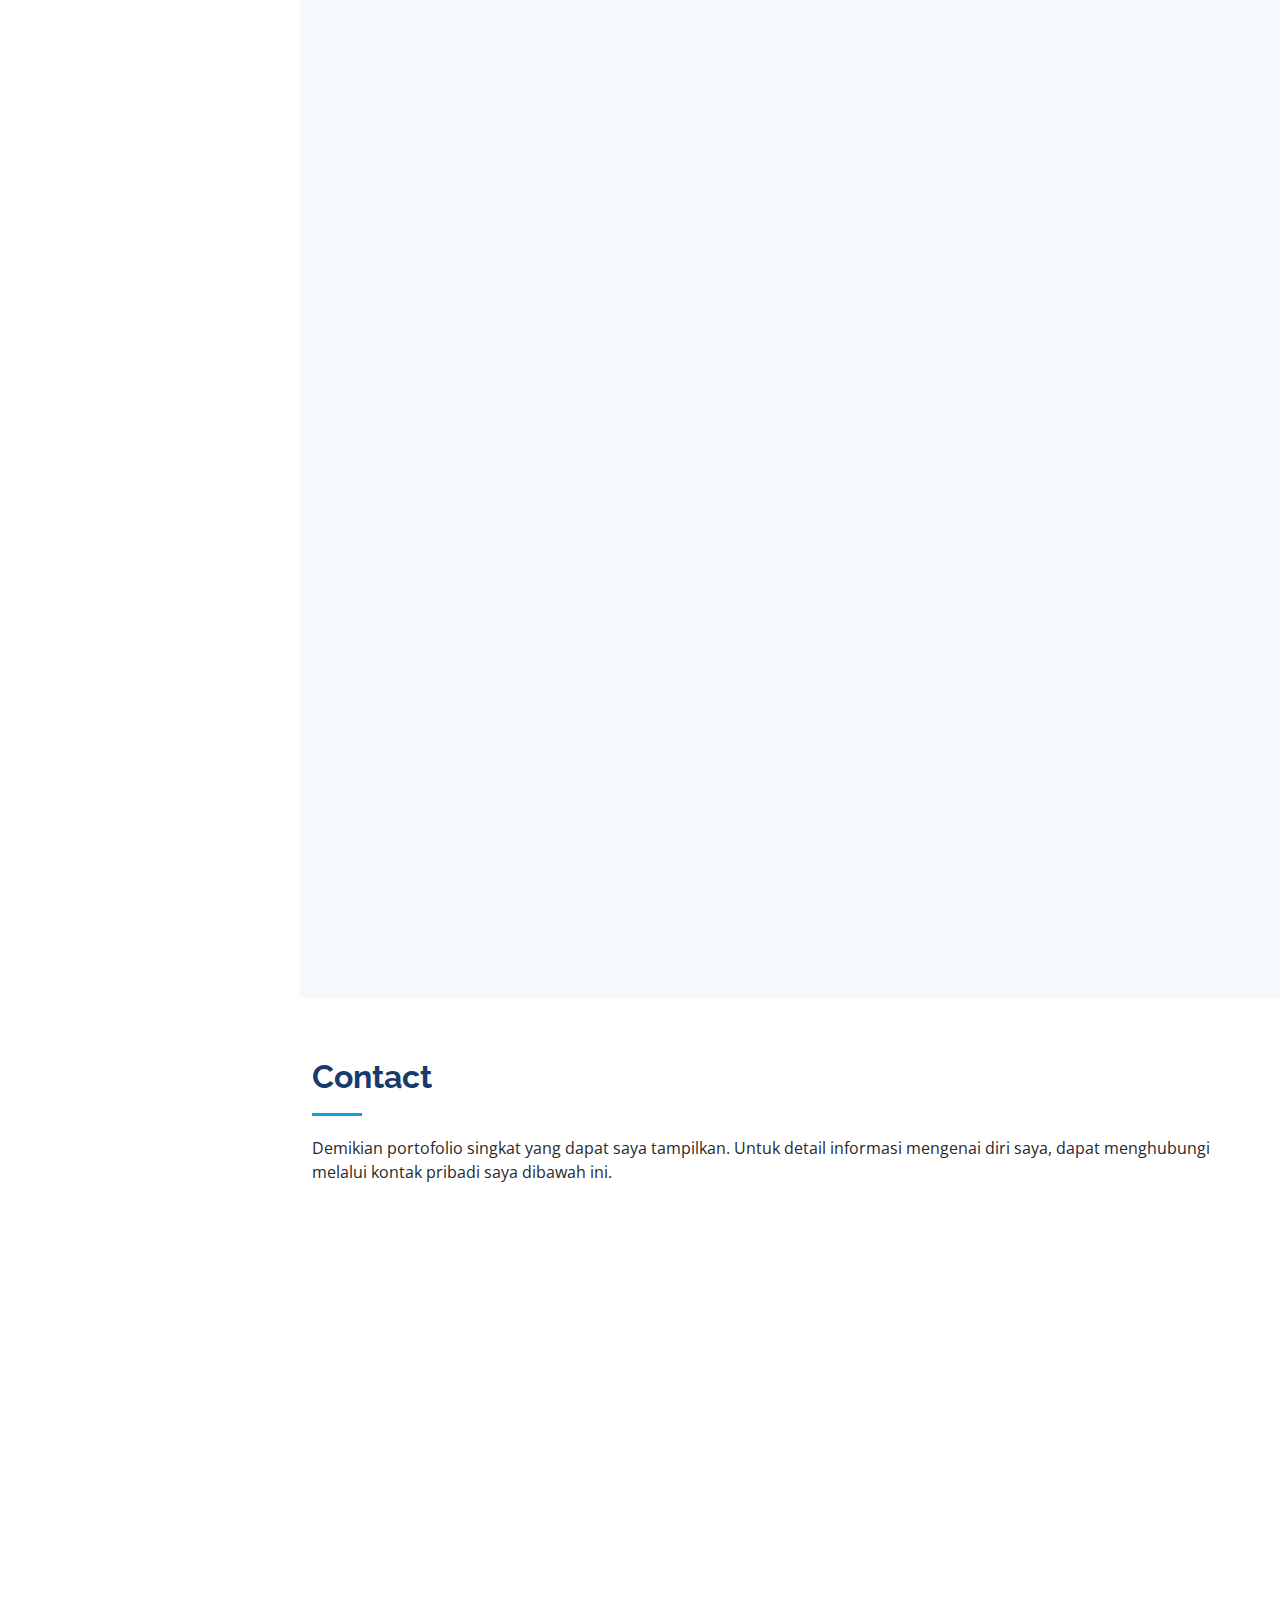
==== commit e77b3d7c: "Add files via upload" ====
--- a/index.html
+++ b/index.html
@@ -9,7 +9,7 @@
     <meta content="" name="keywords" />
 
     <!-- Favicons -->
-    <link href="assets/img/avatar.png" rel="icon" />
+    <link href="assets/img/favicon.png" rel="icon" />
     <link href="assets/img/apple-touch-icon.png" rel="apple-touch-icon" />
 
     <!-- Google Fonts -->
@@ -25,7 +25,6 @@
 
     <!-- Template Main CSS File -->
     <link href="assets/css/style.css" rel="stylesheet" />
-
   </head>
 
   <body>
@@ -39,17 +38,17 @@
           <img src="assets/img/pp.jpg" alt="" class="img-fluid rounded-circle" />
           <h1 class="text-light"><a href="index.html">Ananda Putra N.</a></h1>
           <div class="social-links mt-3 text-center">
-            <a href="https://twitter.com/apnugrahahaha" class="twitter"><i class="bx bxl-twitter"></i></a>
-            <a href="https://www.facebook.com/AnandaPutraAjupNugraha/" class="facebook"><i class="bx bxl-facebook"></i></a>
-            <a href="https://www.instagram.com/apnugrahahaha/" class="instagram"><i class="bx bxl-instagram"></i></a>
-            <a href="https://www.linkedin.com/in/ananda-putra-nugraha-98309115a/" class="linkedin"><i class="bx bxl-linkedin"></i></a>
+            <a href="https://twitter.com/apnugrahahaha" class="twitter" target="_blank"><i class="bx bxl-twitter"></i></a>
+            <a href="https://www.facebook.com/AnandaPutraAjupNugraha/" class="facebook" target="_blank"><i class="bx bxl-facebook"></i></a>
+            <a href="https://www.instagram.com/apnugrahahaha/" class="instagram" target="_blank"><i class="bx bxl-instagram"></i></a>
+            <a href="https://www.linkedin.com/in/ananda-putra-nugraha-98309115a/" class="linkedin" target="_blank"><i class="bx bxl-linkedin"></i></a>
           </div>
         </div>
 
         <nav id="navbar" class="nav-menu navbar">
           <ul>
             <li>
-              <a href="#hero" class="nav-link scrollto active"><i class="bx bx-home"></i> <span>Home</span></a>
+              <a href="index.html" class="nav-link scrollto active"><i class="bx bx-home"></i> <span>Home</span></a>
             </li>
             <li>
               <a href="#about" class="nav-link scrollto"><i class="bx bx-user"></i> <span>About</span></a>
@@ -58,12 +57,8 @@
               <a href="#resume" class="nav-link scrollto"><i class="bx bx-file-blank"></i> <span>Resume</span></a>
             </li>
             <li>
-              <a href="#portfolio" class="nav-link scrollto"><i class="bx bx-book-content"></i> <span>Portfolio</span></a>
+              <a href="#projects" class="nav-link scrollto"><i class="bx bx-book-content"></i> <span>Projects</span></a>
             </li>
-            <li>
-              <a href="#services" class="nav-link scrollto"><i class="bx bx-server"></i> <span>Services</span></a>
-            </li>
-            <li>
               <a href="#contact" class="nav-link scrollto"><i class="bx bx-envelope"></i> <span>Contact</span></a>
             </li>
           </ul>
@@ -88,9 +83,7 @@
         <div class="container">
           <div class="section-title">
             <h2>About</h2>
-            <p>
-              Saya adalah seorang mahasiswa aktif angkatan 2021 di Institut Bisnis dan Informatika KOSGORO 1957 pada program studi Sistem Informasi.
-            </p>
+            <p>Saya adalah seorang mahasiswa aktif angkatan 2021 di Institut Bisnis dan Informatika KOSGORO 1957 pada program studi Sistem Informasi.</p>
           </div>
 
           <div class="row">
@@ -103,7 +96,7 @@
               <div class="row">
                 <div class="col-md-6">
                   <ul>
-                    <li><i class="bi bi-chevron-right"></i> <strong>Birthday:</strong> <span>29 November</span></li>
+                    <li><i class="bi bi-chevron-right"></i> <strong>Birthday:</strong> <span>November 29</span></li>
                     <li><i class="bi bi-chevron-right"></i> <strong>Website:</strong> <span>anandaputran.github.io</span></li>
                     <li><i class="bi bi-chevron-right"></i> <strong>Phone:</strong> <span>+62 856 9477 5590</span></li>
                     <li><i class="bi bi-chevron-right"></i> <strong>City:</strong> <span>Depok, Jawa Barat</span></li>
@@ -129,46 +122,72 @@
         <div class="container">
           <div class="section-title">
             <h2>Skills</h2>
-            <p>
-              Beberapa hal yang pernah saya pelajari baik dalam masa perkuliahan ini maupun diluar dari pendidikan secara akademis. Saya mendapatkan banyak pengetahuan yang dapat mendukung saya dalam dunia pekerjaan.
-            </p>
+            <p>Beberapa hal yang pernah saya pelajari dalam masa perkuliahan ini baik secara akademis maupun nonakademis. Saya mendapatkan banyak ilmu, pengetahuan serta pengalaman yang dapat mendukung saya didalam dunia pekerjaan.</p>
           </div>
 
           <div class="row skills-content">
-            <div class="col-lg-6" data-aos="fade-up">
-              <div class="progress">
-                <span class="skill">English <i class="val">50%</i></span>
-                <div class="progress-bar-wrap">
-                  <div class="progress-bar" role="progressbar" aria-valuenow="50" aria-valuemin="0" aria-valuemax="100"></div>
-                  </div>
-                </div>
-
-              <div class="progress">
-                <span class="skill">HTML <i class="val">50%</i></span>
-                <div class="progress-bar-wrap">
-                  <div class="progress-bar" role="progressbar" aria-valuenow="50" aria-valuemin="0" aria-valuemax="100"></div>
-                </div>
-              </div>
-
-              <div class="progress">
-                <span class="skill">CSS <i class="val">50%</i></span>
-                <div class="progress-bar-wrap">
-                  <div class="progress-bar" role="progressbar" aria-valuenow="50" aria-valuemin="0" aria-valuemax="100"></div>
-                </div>
-              </div>
-
-              <div class="progress">
-                <span class="skill">JavaScript <i class="val">50%</i></span>
-                <div class="progress-bar-wrap">
-                  <div class="progress-bar" role="progressbar" aria-valuenow="50" aria-valuemin="0" aria-valuemax="100"></div>
-                  </div>
-                </div>
-
-              <div class="progress">
-                <span class="skill">C + + <i class="val">50%</i></span>
-                <div class="progress-bar-wrap">
-                  <div class="progress-bar" role="progressbar" aria-valuenow="50" aria-valuemin="0" aria-valuemax="100"></div>
-                  </div>
+            <div class="col-lg-12" data-aos="fade-up">
+              <div class="progress">
+                <span class="skill">English</span>
+                <div class="progress-bar-wrap">
+                  <div class="progress-bar" role="progressbar" aria-valuenow="50" aria-valuemin="0" aria-valuemax="100"></div>
+                </div>
+              </div>
+
+              <div class="progress">
+                <span class="skill">HTML</span>
+                <div class="progress-bar-wrap">
+                  <div class="progress-bar" role="progressbar" aria-valuenow="75" aria-valuemin="0" aria-valuemax="100"></div>
+                </div>
+              </div>
+
+              <div class="progress">
+                <span class="skill">CSS</span>
+                <div class="progress-bar-wrap">
+                  <div class="progress-bar" role="progressbar" aria-valuenow="50" aria-valuemin="0" aria-valuemax="100"></div>
+                </div>
+              </div>
+
+              <div class="progress">
+                <span class="skill">JavaScript</span>
+                <div class="progress-bar-wrap">
+                  <div class="progress-bar" role="progressbar" aria-valuenow="50" aria-valuemin="0" aria-valuemax="100"></div>
+                </div>
+              </div>
+
+              <div class="progress">
+                <span class="skill">Bootstrap</span>
+                <div class="progress-bar-wrap">
+                  <div class="progress-bar" role="progressbar" aria-valuenow="75" aria-valuemin="0" aria-valuemax="100"></div>
+                </div>
+              </div>
+
+              <div class="progress">
+                <span class="skill">C + + </span>
+                <div class="progress-bar-wrap">
+                  <div class="progress-bar" role="progressbar" aria-valuenow="50" aria-valuemin="0" aria-valuemax="100"></div>
+                </div>
+              </div>
+
+              <div class="progress">
+                <span class="skill">PHP </span>
+                <div class="progress-bar-wrap">
+                  <div class="progress-bar" role="progressbar" aria-valuenow="50" aria-valuemin="0" aria-valuemax="100"></div>
+                </div>
+              </div>
+
+              <div class="progress">
+                <span class="skill">MySQL </span>
+                <div class="progress-bar-wrap">
+                  <div class="progress-bar" role="progressbar" aria-valuenow="50" aria-valuemin="0" aria-valuemax="100"></div>
+                </div>
+              </div>
+
+              <div class="progress">
+                <span class="skill">Graphic Design </span>
+                <div class="progress-bar-wrap">
+                  <div class="progress-bar" role="progressbar" aria-valuenow="75" aria-valuemin="0" aria-valuemax="100"></div>
+                </div>
               </div>
             </div>
           </div>
@@ -200,118 +219,115 @@
             </div>
           </div>
         </div>
-    </section>
+      </section>
       <!-- End Resume Section -->
 
       <!-- ======= Portfolio Section ======= -->
-      <section id="portfolio" class="portfolio section-bg">
+      <section id="projects" class="portfolio section-bg">
         <div class="container">
           <div class="section-title">
-            <h2>Portfolio</h2>
-            <p>
-              Magnam dolores commodi suscipit. Necessitatibus eius consequatur ex aliquid fuga eum quidem. Sit sint consectetur velit. Quisquam quos quisquam cupiditate. Et nemo qui impedit suscipit alias ea. Quia fugiat sit in iste
-              officiis commodi quidem hic quas.
-            </p>
+            <h2>Projects</h2>
+            <p>Berikut ini adalah beberapa project yang pernah saya kerjakan secara langsung. Project ini termasuk contoh desain grafis terkait pembuatan brosur dan banner, hingga pembuatan website sederhana.</p>
           </div>
 
           <div class="row" data-aos="fade-up">
             <div class="col-lg-12 d-flex justify-content-center">
               <ul id="portfolio-flters">
                 <li data-filter="*" class="filter-active">All</li>
-                <li data-filter=".filter-app">App</li>
-                <li data-filter=".filter-card">Card</li>
-                <li data-filter=".filter-web">Web</li>
+                <li data-filter=".filter-brosur">Brosur</li>
+                <li data-filter=".filter-banner">Banner</li>
+                <li data-filter=".filter-web">Website</li>
               </ul>
             </div>
           </div>
 
           <div class="row portfolio-container" data-aos="fade-up" data-aos-delay="100">
-            <div class="col-lg-4 col-md-6 portfolio-item filter-app">
-              <div class="portfolio-wrap">
-                <img src="assets/img/portfolio/portfolio-1.jpg" class="img-fluid" alt="" />
-                <div class="portfolio-links">
-                  <a href="assets/img/portfolio/portfolio-1.jpg" data-gallery="portfolioGallery" class="portfolio-lightbox" title="App 1"><i class="bx bx-plus"></i></a>
-                  <a href="portfolio-details.html" title="More Details"><i class="bx bx-link"></i></a>
+            <div class="col-lg-4 col-md-6 portfolio-item filter-brosur">
+              <div class="portfolio-wrap">
+                <img src="assets/img/portfolio/nayara.png" class="img-fluid" alt="" />
+                <div class="portfolio-links">
+                  <a href="assets/img/portfolio/nayara.png" data-gallery="portfolioGallery" class="portfolio-lightbox" title="NAYYARA 2 RESIDENCE"><i class="bx bx-plus"></i></a>
+                  <a href="portfoliobrosur.html" title="More Details"><i class="bx bx-link"></i></a>
                 </div>
               </div>
             </div>
 
             <div class="col-lg-4 col-md-6 portfolio-item filter-web">
               <div class="portfolio-wrap">
-                <img src="assets/img/portfolio/portfolio-2.jpg" class="img-fluid" alt="" />
-                <div class="portfolio-links">
-                  <a href="assets/img/portfolio/portfolio-2.jpg" data-gallery="portfolioGallery" class="portfolio-lightbox" title="Web 3"><i class="bx bx-plus"></i></a>
-                  <a href="portfolio-details.html" title="More Details"><i class="bx bx-link"></i></a>
-                </div>
-              </div>
-            </div>
-
-            <div class="col-lg-4 col-md-6 portfolio-item filter-app">
-              <div class="portfolio-wrap">
-                <img src="assets/img/portfolio/portfolio-3.jpg" class="img-fluid" alt="" />
-                <div class="portfolio-links">
-                  <a href="assets/img/portfolio/portfolio-3.jpg" data-gallery="portfolioGallery" class="portfolio-lightbox" title="App 2"><i class="bx bx-plus"></i></a>
-                  <a href="portfolio-details.html" title="More Details"><i class="bx bx-link"></i></a>
-                </div>
-              </div>
-            </div>
-
-            <div class="col-lg-4 col-md-6 portfolio-item filter-card">
-              <div class="portfolio-wrap">
-                <img src="assets/img/portfolio/portfolio-4.jpg" class="img-fluid" alt="" />
-                <div class="portfolio-links">
-                  <a href="assets/img/portfolio/portfolio-4.jpg" data-gallery="portfolioGallery" class="portfolio-lightbox" title="Card 2"><i class="bx bx-plus"></i></a>
-                  <a href="portfolio-details.html" title="More Details"><i class="bx bx-link"></i></a>
+                <img src="assets/img/portfolio/liu.png" class="img-fluid" alt="" />
+                <div class="portfolio-links">
+                  <a href="assets/img/portfolio/liu.png" data-gallery="portfolioGallery" class="portfolio-lightbox" title="Light It Up Store"><i class="bx bx-plus"></i></a>
+                  <a href="portfoliowebsite.html" title="More Details"><i class="bx bx-link"></i></a>
+                </div>
+              </div>
+            </div>
+
+            <div class="col-lg-4 col-md-6 portfolio-item filter-brosur">
+              <div class="portfolio-wrap">
+                <img src="assets/img/portfolio/kaltim.png" class="img-fluid" alt="" />
+                <div class="portfolio-links">
+                  <a href="assets/img/portfolio/kaltim.png" data-gallery="portfolioGallery" class="portfolio-lightbox" title="KALTIM PLAZA RESIDENCE"><i class="bx bx-plus"></i></a>
+                  <a href="portfoliobrosur.html" title="More Details"><i class="bx bx-link"></i></a>
+                </div>
+              </div>
+            </div>
+
+            <div class="col-lg-4 col-md-6 portfolio-item filter-banner">
+              <div class="portfolio-wrap">
+                <img src="assets/img/portfolio/banner1.png" class="img-fluid" alt="" />
+                <div class="portfolio-links">
+                  <a href="assets/img/portfolio/banner1.png" data-gallery="portfolioGallery" class="portfolio-lightbox" title="Contoh Banner WO"><i class="bx bx-plus"></i></a>
+                  <a href="portfoliobanner.html" title="More Details"><i class="bx bx-link"></i></a>
                 </div>
               </div>
             </div>
 
             <div class="col-lg-4 col-md-6 portfolio-item filter-web">
               <div class="portfolio-wrap">
-                <img src="assets/img/portfolio/portfolio-5.jpg" class="img-fluid" alt="" />
-                <div class="portfolio-links">
-                  <a href="assets/img/portfolio/portfolio-5.jpg" data-gallery="portfolioGallery" class="portfolio-lightbox" title="Web 2"><i class="bx bx-plus"></i></a>
-                  <a href="portfolio-details.html" title="More Details"><i class="bx bx-link"></i></a>
-                </div>
-              </div>
-            </div>
-
-            <div class="col-lg-4 col-md-6 portfolio-item filter-app">
-              <div class="portfolio-wrap">
-                <img src="assets/img/portfolio/portfolio-6.jpg" class="img-fluid" alt="" />
-                <div class="portfolio-links">
-                  <a href="assets/img/portfolio/portfolio-6.jpg" data-gallery="portfolioGallery" class="portfolio-lightbox" title="App 3"><i class="bx bx-plus"></i></a>
-                  <a href="portfolio-details.html" title="More Details"><i class="bx bx-link"></i></a>
-                </div>
-              </div>
-            </div>
-
-            <div class="col-lg-4 col-md-6 portfolio-item filter-card">
-              <div class="portfolio-wrap">
-                <img src="assets/img/portfolio/portfolio-7.jpg" class="img-fluid" alt="" />
-                <div class="portfolio-links">
-                  <a href="assets/img/portfolio/portfolio-7.jpg" data-gallery="portfolioGallery" class="portfolio-lightbox" title="Card 1"><i class="bx bx-plus"></i></a>
-                  <a href="portfolio-details.html" title="More Details"><i class="bx bx-link"></i></a>
-                </div>
-              </div>
-            </div>
-
-            <div class="col-lg-4 col-md-6 portfolio-item filter-card">
-              <div class="portfolio-wrap">
-                <img src="assets/img/portfolio/portfolio-8.jpg" class="img-fluid" alt="" />
-                <div class="portfolio-links">
-                  <a href="assets/img/portfolio/portfolio-8.jpg" data-gallery="portfolioGallery" class="portfolio-lightbox" title="Card 3"><i class="bx bx-plus"></i></a>
-                  <a href="portfolio-details.html" title="More Details"><i class="bx bx-link"></i></a>
+                <img src="assets/img/portfolio/pwu.png" class="img-fluid" alt="" />
+                <div class="portfolio-links">
+                  <a href="assets/img/portfolio/pwu.png" data-gallery="portfolioGallery" class="portfolio-lightbox" title="Web Project UTS"><i class="bx bx-plus"></i></a>
+                  <a href="portfoliowebsite.html" title="More Details"><i class="bx bx-link"></i></a>
+                </div>
+              </div>
+            </div>
+
+            <div class="col-lg-4 col-md-6 portfolio-item filter-brosur">
+              <div class="portfolio-wrap">
+                <img src="assets/img/portfolio/kalibaru.png" class="img-fluid" alt="" />
+                <div class="portfolio-links">
+                  <a href="assets/img/portfolio/kalibaru.png" data-gallery="portfolioGallery" class="portfolio-lightbox" title="CLUSTER KALIBARU 2"><i class="bx bx-plus"></i></a>
+                  <a href="portfoliobrosur.html" title="More Details"><i class="bx bx-link"></i></a>
+                </div>
+              </div>
+            </div>
+
+            <div class="col-lg-4 col-md-6 portfolio-item filter-banner">
+              <div class="portfolio-wrap">
+                <img src="assets/img/portfolio/banner2.png" class="img-fluid" alt="" />
+                <div class="portfolio-links">
+                  <a href="assets/img/portfolio/banner2.png" data-gallery="portfolioGallery" class="portfolio-lightbox" title="Contoh Banner WO 2"><i class="bx bx-plus"></i></a>
+                  <a href="portfoliobanner.html" title="More Details"><i class="bx bx-link"></i></a>
+                </div>
+              </div>
+            </div>
+
+            <div class="col-lg-4 col-md-6 portfolio-item filter-banner">
+              <div class="portfolio-wrap">
+                <img src="assets/img/portfolio/banner3.png" class="img-fluid" alt="" />
+                <div class="portfolio-links">
+                  <a href="assets/img/portfolio/banner3.png" data-gallery="portfolioGallery" class="portfolio-lightbox" title="Contoh Banner WO 3"><i class="bx bx-plus"></i></a>
+                  <a href="portfoliobanner.html" title="More Details"><i class="bx bx-link"></i></a>
                 </div>
               </div>
             </div>
 
             <div class="col-lg-4 col-md-6 portfolio-item filter-web">
               <div class="portfolio-wrap">
-                <img src="assets/img/portfolio/portfolio-9.jpg" class="img-fluid" alt="" />
-                <div class="portfolio-links">
-                  <a href="assets/img/portfolio/portfolio-9.jpg" data-gallery="portfolioGallery" class="portfolio-lightbox" title="Web 3"><i class="bx bx-plus"></i></a>
-                  <a href="portfolio-details.html" title="More Details"><i class="bx bx-link"></i></a>
+                <img src="assets/img/portfolio/rgl.png" class="img-fluid" alt="" />
+                <div class="portfolio-links">
+                  <a href="assets/img/portfolio/rgl.png" data-gallery="portfolioGallery" class="portfolio-lightbox" title="RGL Property"><i class="bx bx-plus"></i></a>
+                  <a href="portfoliowebsite.html" title="More Details"><i class="bx bx-link"></i></a>
                 </div>
               </div>
             </div>
@@ -319,62 +335,13 @@
         </div>
       </section>
       <!-- End Portfolio Section -->
-
-      <!-- ======= Services Section ======= -->
-      <section id="services" class="services">
-        <div class="container">
-          <div class="section-title">
-            <h2>Services</h2>
-            <p>
-              Magnam dolores commodi suscipit. Necessitatibus eius consequatur ex aliquid fuga eum quidem. Sit sint consectetur velit. Quisquam quos quisquam cupiditate. Et nemo qui impedit suscipit alias ea. Quia fugiat sit in iste
-              officiis commodi quidem hic quas.
-            </p>
-          </div>
-
-          <div class="row">
-            <div class="col-lg-4 col-md-6 icon-box" data-aos="fade-up">
-              <div class="icon"><i class="bi bi-briefcase"></i></div>
-              <h4 class="title"><a href="">Lorem Ipsum</a></h4>
-              <p class="description">Voluptatum deleniti atque corrupti quos dolores et quas molestias excepturi sint occaecati cupiditate non provident</p>
-            </div>
-            <div class="col-lg-4 col-md-6 icon-box" data-aos="fade-up" data-aos-delay="100">
-              <div class="icon"><i class="bi bi-card-checklist"></i></div>
-              <h4 class="title"><a href="">Dolor Sitema</a></h4>
-              <p class="description">Minim veniam, quis nostrud exercitation ullamco laboris nisi ut aliquip ex ea commodo consequat tarad limino ata</p>
-            </div>
-            <div class="col-lg-4 col-md-6 icon-box" data-aos="fade-up" data-aos-delay="200">
-              <div class="icon"><i class="bi bi-bar-chart"></i></div>
-              <h4 class="title"><a href="">Sed ut perspiciatis</a></h4>
-              <p class="description">Duis aute irure dolor in reprehenderit in voluptate velit esse cillum dolore eu fugiat nulla pariatur</p>
-            </div>
-            <div class="col-lg-4 col-md-6 icon-box" data-aos="fade-up" data-aos-delay="300">
-              <div class="icon"><i class="bi bi-binoculars"></i></div>
-              <h4 class="title"><a href="">Magni Dolores</a></h4>
-              <p class="description">Excepteur sint occaecat cupidatat non proident, sunt in culpa qui officia deserunt mollit anim id est laborum</p>
-            </div>
-            <div class="col-lg-4 col-md-6 icon-box" data-aos="fade-up" data-aos-delay="400">
-              <div class="icon"><i class="bi bi-brightness-high"></i></div>
-              <h4 class="title"><a href="">Nemo Enim</a></h4>
-              <p class="description">At vero eos et accusamus et iusto odio dignissimos ducimus qui blanditiis praesentium voluptatum deleniti atque</p>
-            </div>
-            <div class="col-lg-4 col-md-6 icon-box" data-aos="fade-up" data-aos-delay="500">
-              <div class="icon"><i class="bi bi-calendar4-week"></i></div>
-              <h4 class="title"><a href="">Eiusmod Tempor</a></h4>
-              <p class="description">Et harum quidem rerum facilis est et expedita distinctio. Nam libero tempore, cum soluta nobis est eligendi</p>
-            </div>
-          </div>
-        </div>
-      </section>
-      <!-- End Services Section -->
 
       <!-- ======= Contact Section ======= -->
       <section id="contact" class="contact">
         <div class="container">
           <div class="section-title">
             <h2>Contact</h2>
-            <p>
-              Demikian portofolio singkat yang dapat saya tampilkan. Untuk detail informasi mengenai diri saya, dapat menghubungi melalui kontak pribadi saya dibawah ini.
-            </p>
+            <p>Demikian portofolio singkat yang dapat saya tampilkan. Untuk detail informasi mengenai diri saya, dapat menghubungi melalui kontak pribadi saya dibawah ini.</p>
           </div>
 
           <div class="row" data-aos="fade-in">
@@ -383,56 +350,31 @@
                 <div class="address">
                   <i class="bi bi-geo-alt"></i>
                   <h4>Location:</h4>
-                  <p>Kp. Bojong RT 001 RW 020 No.134, Kel.Baktijaya 
-                    Kec.Sukmajaya, Kota Depok, Jawa Barat 16418</p>
+                  <p>Kp. Bojong RT 001 RW 020 No.134, Kel.Baktijaya Kec.Sukmajaya, Kota Depok, Jawa Barat 16418</p>
                 </div>
 
                 <div class="email">
-                  <i class="bi bi-envelope"></i>
+                  <a href="mailto:ananda.putra.n@gmail.com?subject=Tanya%20Produk%20Desain"><i class="bi bi-envelope"></i></a>
                   <h4>Email:</h4>
-                  <p>ananda.putra.n@gmail.com</p>
+                  <p><a href="mailto:ananda.putra.n@gmail.com?subject=Tanya%20Produk%20Desain" target="_blank">ananda.putra.n@gmail.com</a></p>
                 </div>
 
                 <div class="phone">
-                  <i class="bi bi-phone"></i>
-                  <h4>Call:</h4>
-                  <p>+62 856 9477 5590</p>
+                  <a href="https://wa.me/6285694775590"><i class="bi bi-whatsapp"></i></a>
+                  <h4>Chat Me:</h4>
+                  <p><a href="https://wa.me/6285694775590" target="_blank">+62 856-9477-5590</a></p>
                 </div>
 
                 <div class="map-responsive">
-                  <iframe src="https://www.google.com/maps/embed?pb=!1m18!1m12!1m3!1d416.77340087329713!2d106.8565660895563!3d-6.389013319406543!2m3!1f0!2f0!3f0!3m2!1i1024!2i768!4f13.1!3m3!1m2!1s0x2e69eb84e75efc6d%3A0x6789c9da6699698b!2zNsKwMjMnMTkuOSJTIDEwNsKwNTEnMjMuOSJF!5e0!3m2!1sid!2sid!4v1663683742040!5m2!1sid!2sid" width="450" height="300" style="border:0;" allowfullscreen="" loading="lazy" referrerpolicy="no-referrer-when-downgrade">
-                  </iframe>
-                </div>
-             </div>
-           </div>
-
-            <div class="col-lg-7 mt-5 mt-lg-0 d-flex align-items-stretch">
-              <form action="forms/contact.php" method="post" role="form" class="php-email-form">
-                <div class="row">
-                  <div class="form-group col-md-6">
-                    <label for="name">Your Name</label>
-                    <input type="text" name="name" class="form-control" id="name" required />
-                  </div>
-                  <div class="form-group col-md-6">
-                    <label for="name">Your Email</label>
-                    <input type="email" class="form-control" name="email" id="email" required />
-                  </div>
-                </div>
-                <div class="form-group">
-                  <label for="name">Subject</label>
-                  <input type="text" class="form-control" name="subject" id="subject" required />
-                </div>
-                <div class="form-group">
-                  <label for="name">Message</label>
-                  <textarea class="form-control" name="message" rows="10" required></textarea>
-                </div>
-                <div class="my-3">
-                  <div class="loading">Loading</div>
-                  <div class="error-message"></div>
-                  <div class="sent-message">Your message has been sent. Thank you!</div>
-                </div>
-                <div class="text-center"><button type="submit">Send Message</button></div>
-              </form>
+                  <iframe
+                    src="https://www.google.com/maps/embed?pb=!1m18!1m12!1m3!1d416.77340087329713!2d106.8565660895563!3d-6.389013319406543!2m3!1f0!2f0!3f0!3m2!1i1024!2i768!4f13.1!3m3!1m2!1s0x2e69eb84e75efc6d%3A0x6789c9da6699698b!2zNsKwMjMnMTkuOSJTIDEwNsKwNTEnMjMuOSJF!5e0!3m2!1sid!2sid!4v1663683742040!5m2!1sid!2sid"
+                    width="450"
+                    height="300"
+                    style="border: 0"
+                    allowfullscreen
+                  ></iframe>
+                </div>
+              </div>
             </div>
           </div>
         </div>
@@ -440,13 +382,24 @@
       <!-- End Contact Section -->
     </main>
     <!-- End #main -->
-
+    <iframe
+      style="border-radius: 12px"
+      src="https://open.spotify.com/embed/playlist/4sxdJh3inH3VdRtajoHdEf?utm_source=generator&theme=0"
+      width="100%"
+      height="80"
+      frameborder="0"
+      allowfullscreen=""
+      allow="autoplay; clipboard-write; encrypted-media; fullscreen; picture-in-picture"
+      loading="lazy"
+    ></iframe>
     <!-- ======= Footer ======= -->
     <footer id="footer">
       <div class="container">
         <div class="copyright">
-          &copy; 
-          <strong><span><a href="https://www.instagram.com/apnugrahahaha/">Ananda Putra Nugraha</a></span></strong>
+          &copy;
+          <strong
+            ><span><a href="https://www.instagram.com/apnugrahahaha/">Ananda Putra Nugraha</a></span></strong
+          >
         </div>
       </div>
     </footer>
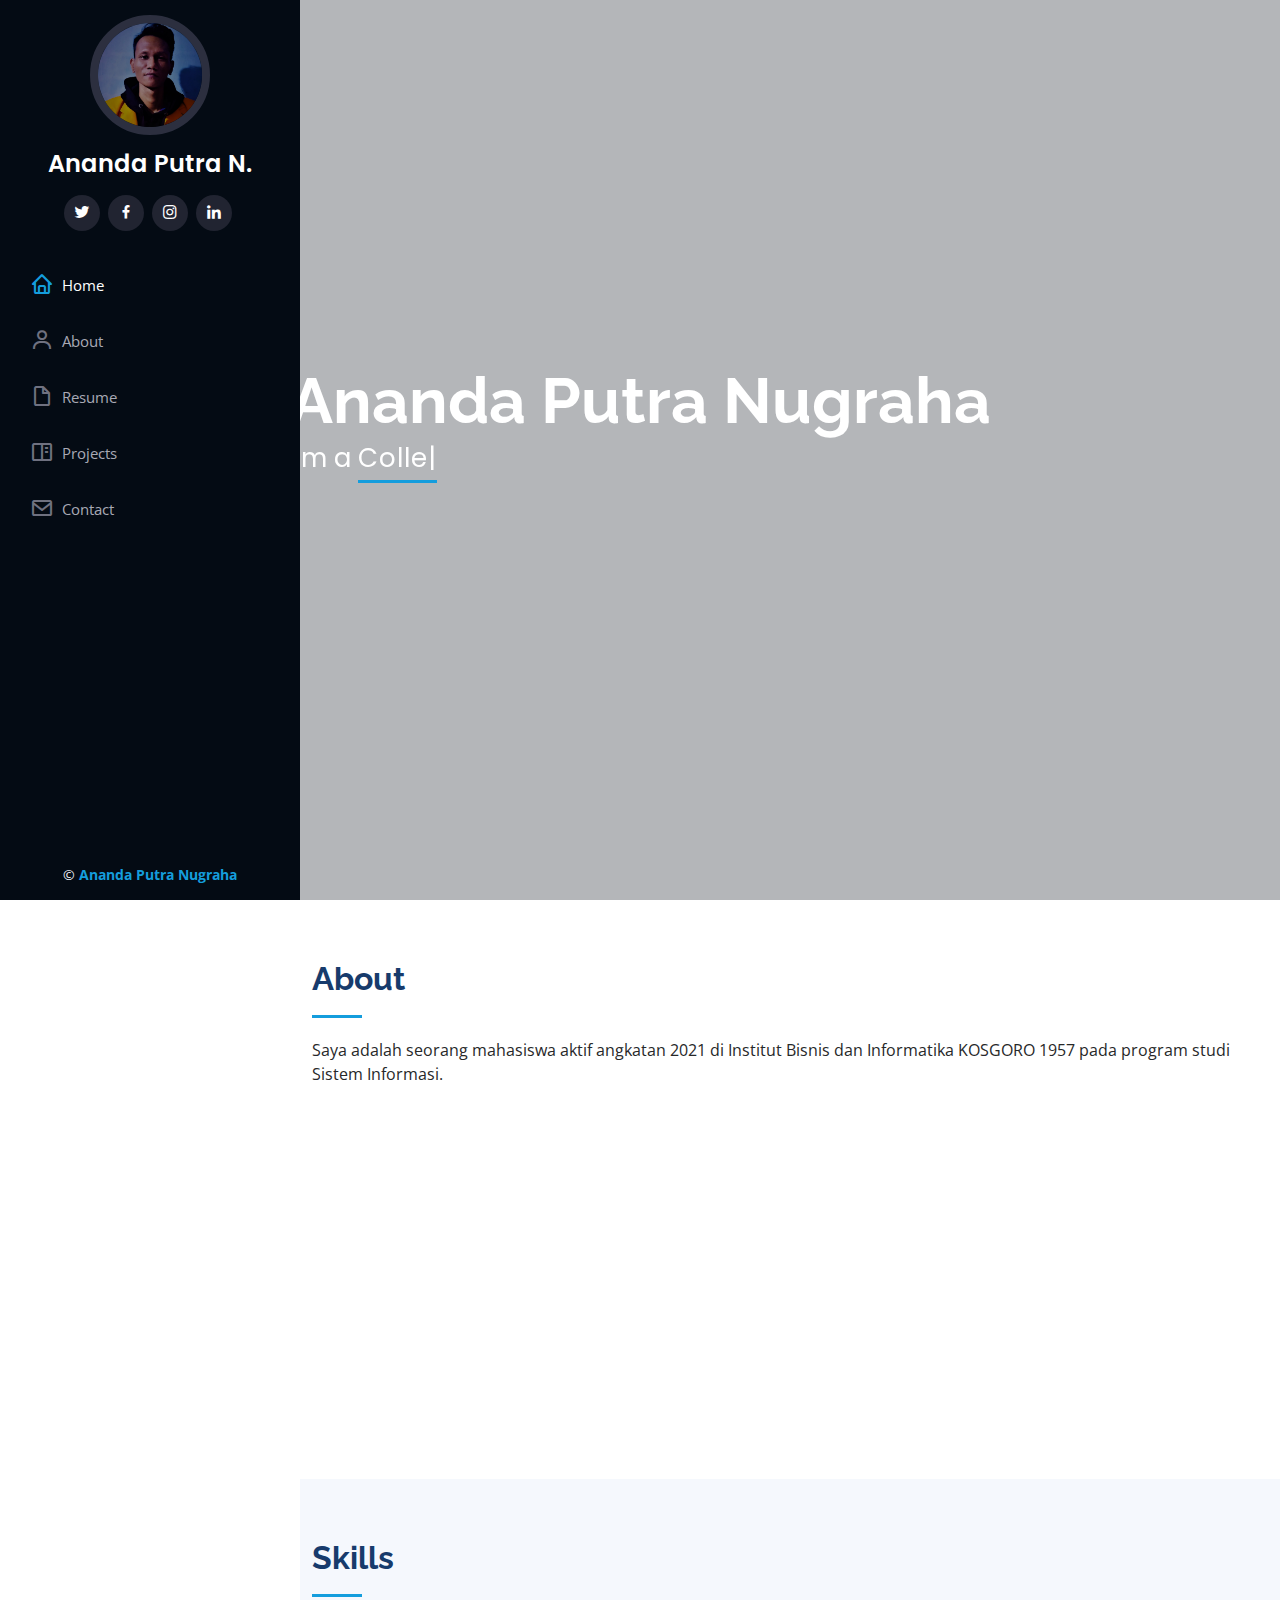
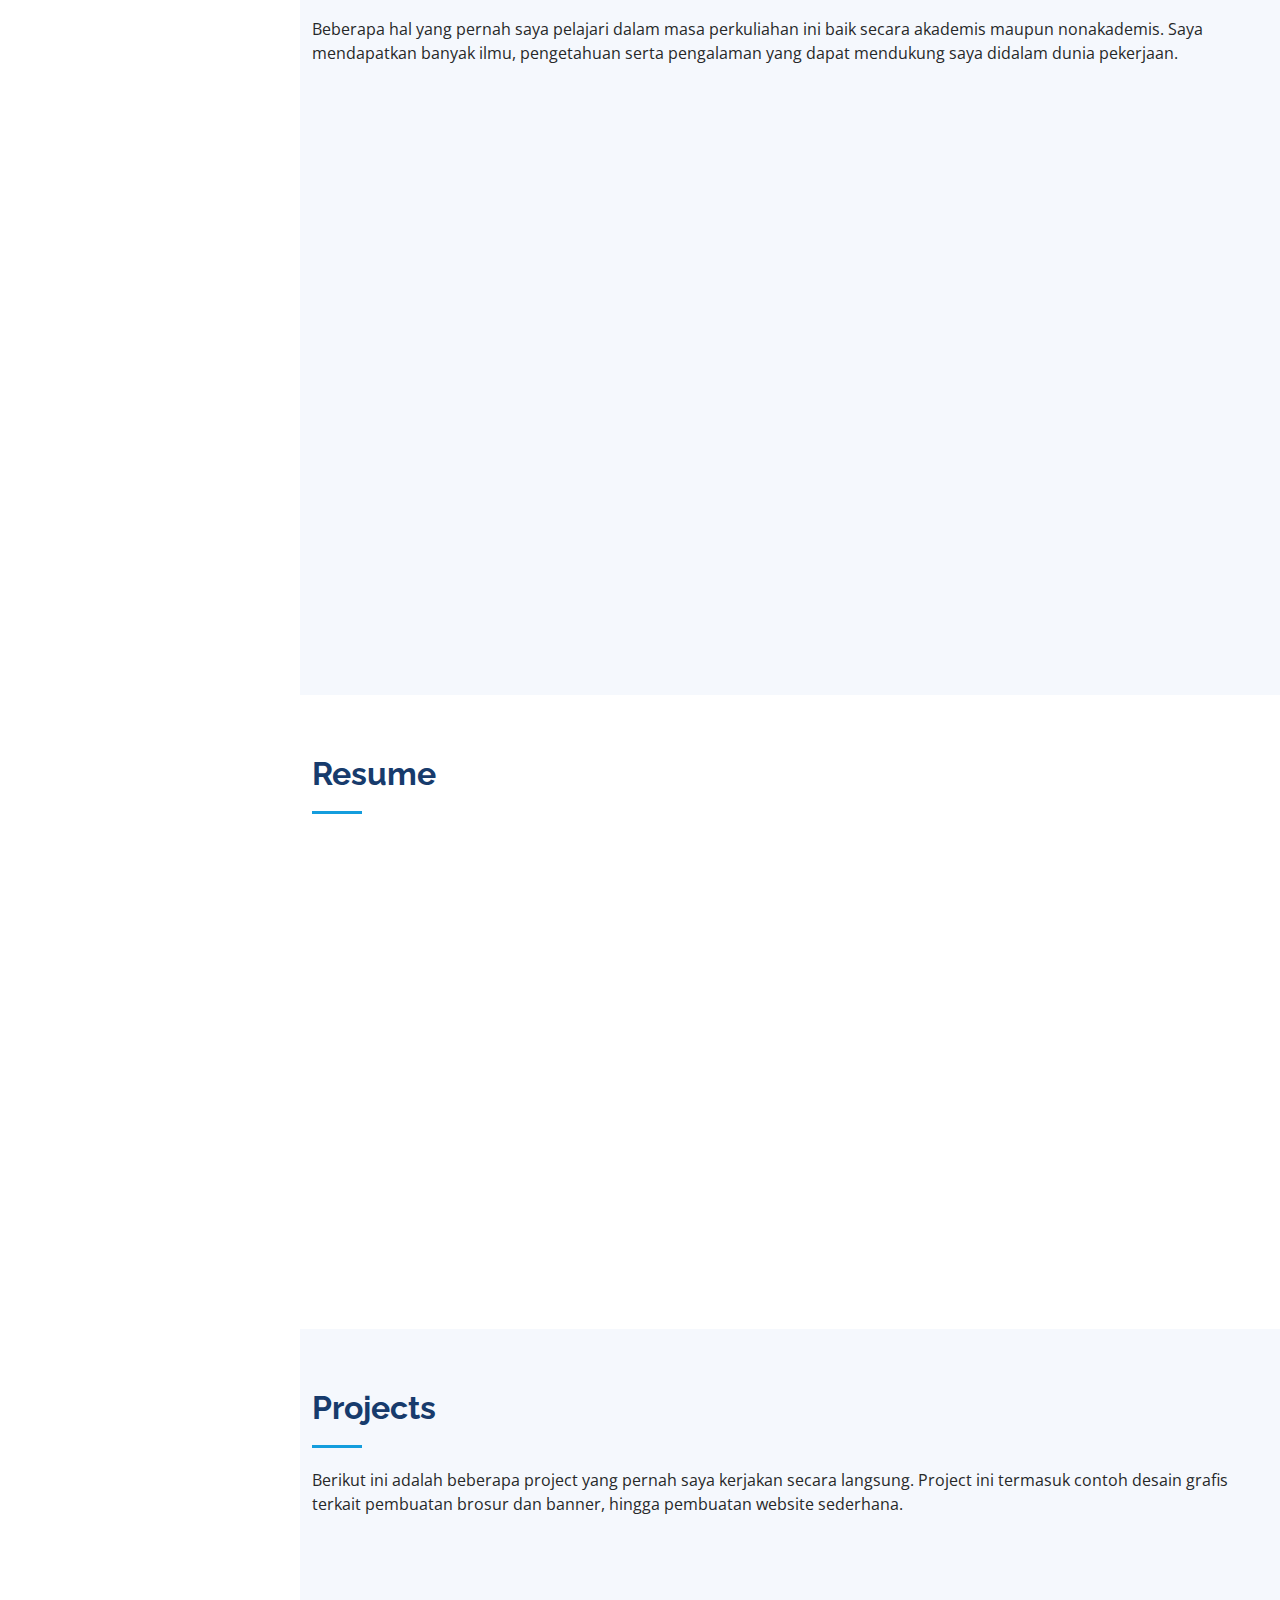
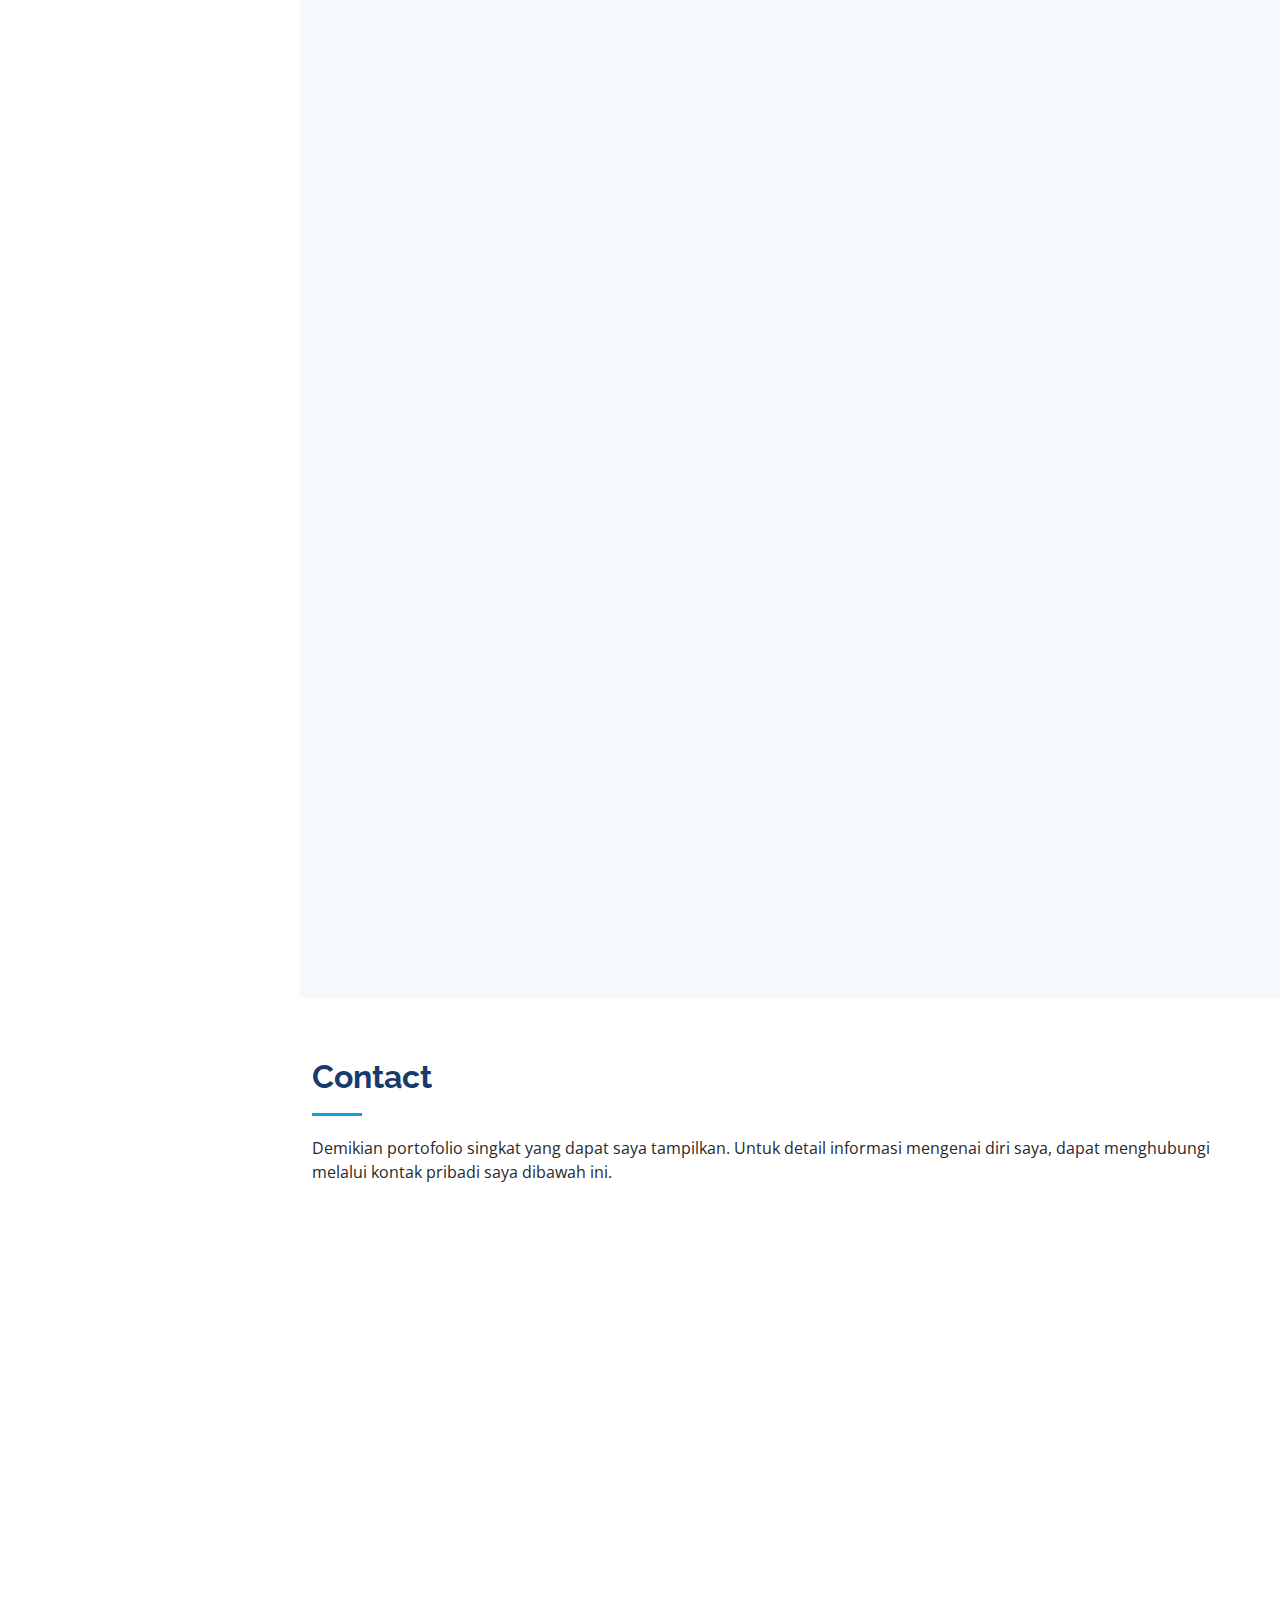
==== commit f585647f: "Update index.html" ====
--- a/index.html
+++ b/index.html
@@ -9,7 +9,7 @@
     <meta content="" name="keywords" />
 
     <!-- Favicons -->
-    <link href="assets/img/favicon.png" rel="icon" />
+    <link href="assets/img/avatar.png" rel="icon" />
     <link href="assets/img/apple-touch-icon.png" rel="apple-touch-icon" />
 
     <!-- Google Fonts -->
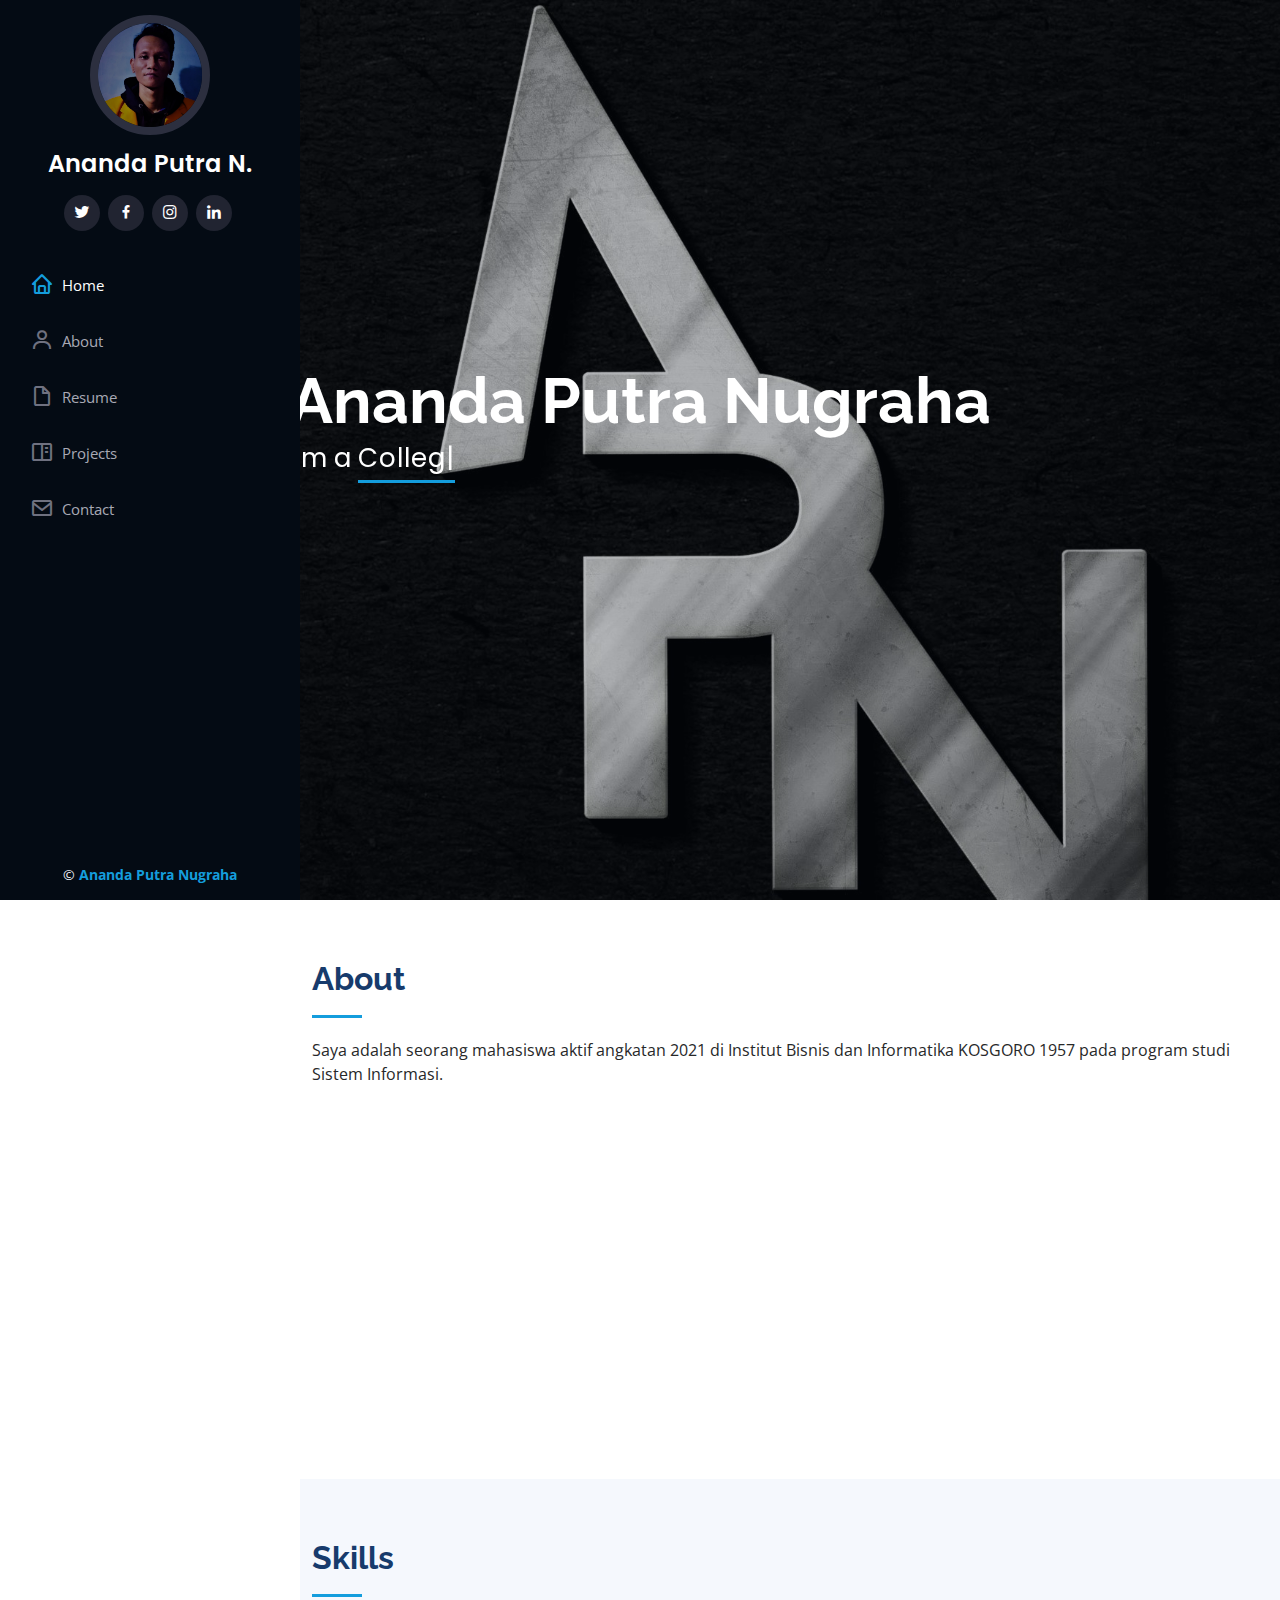
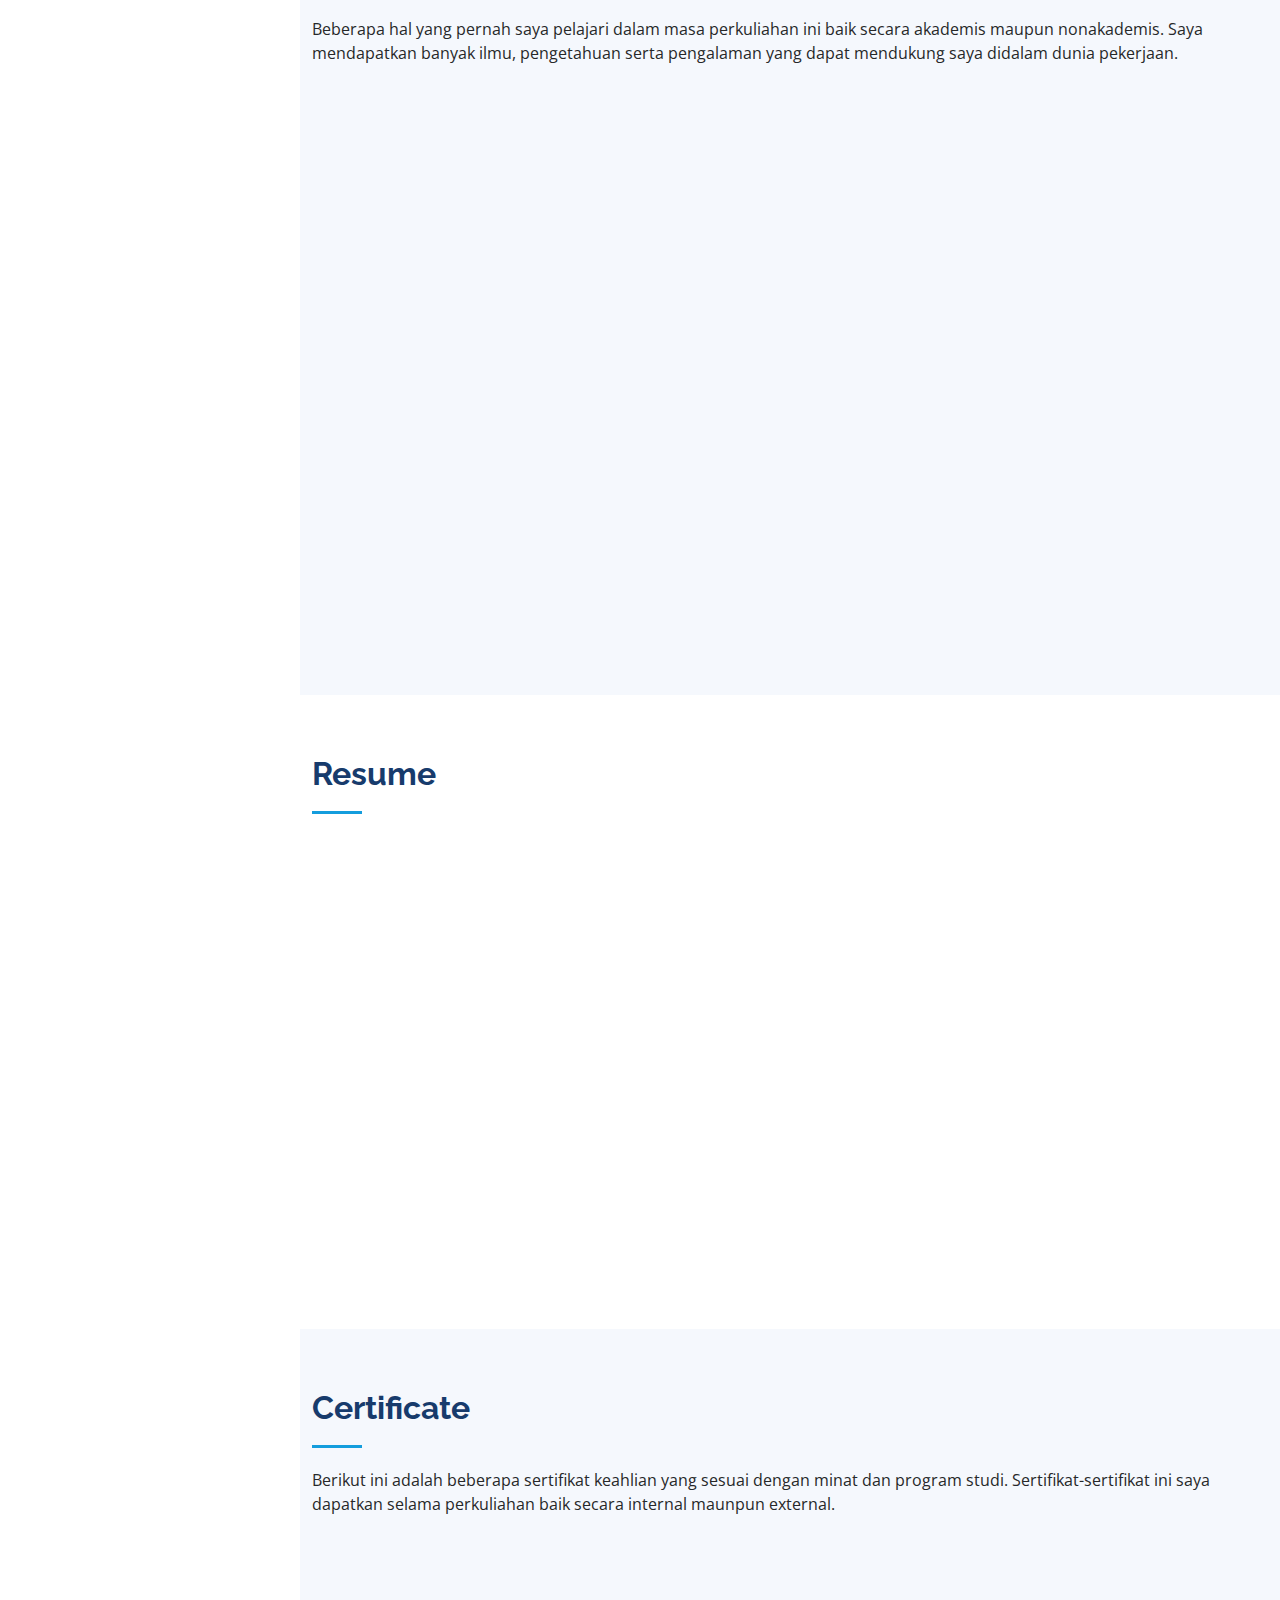
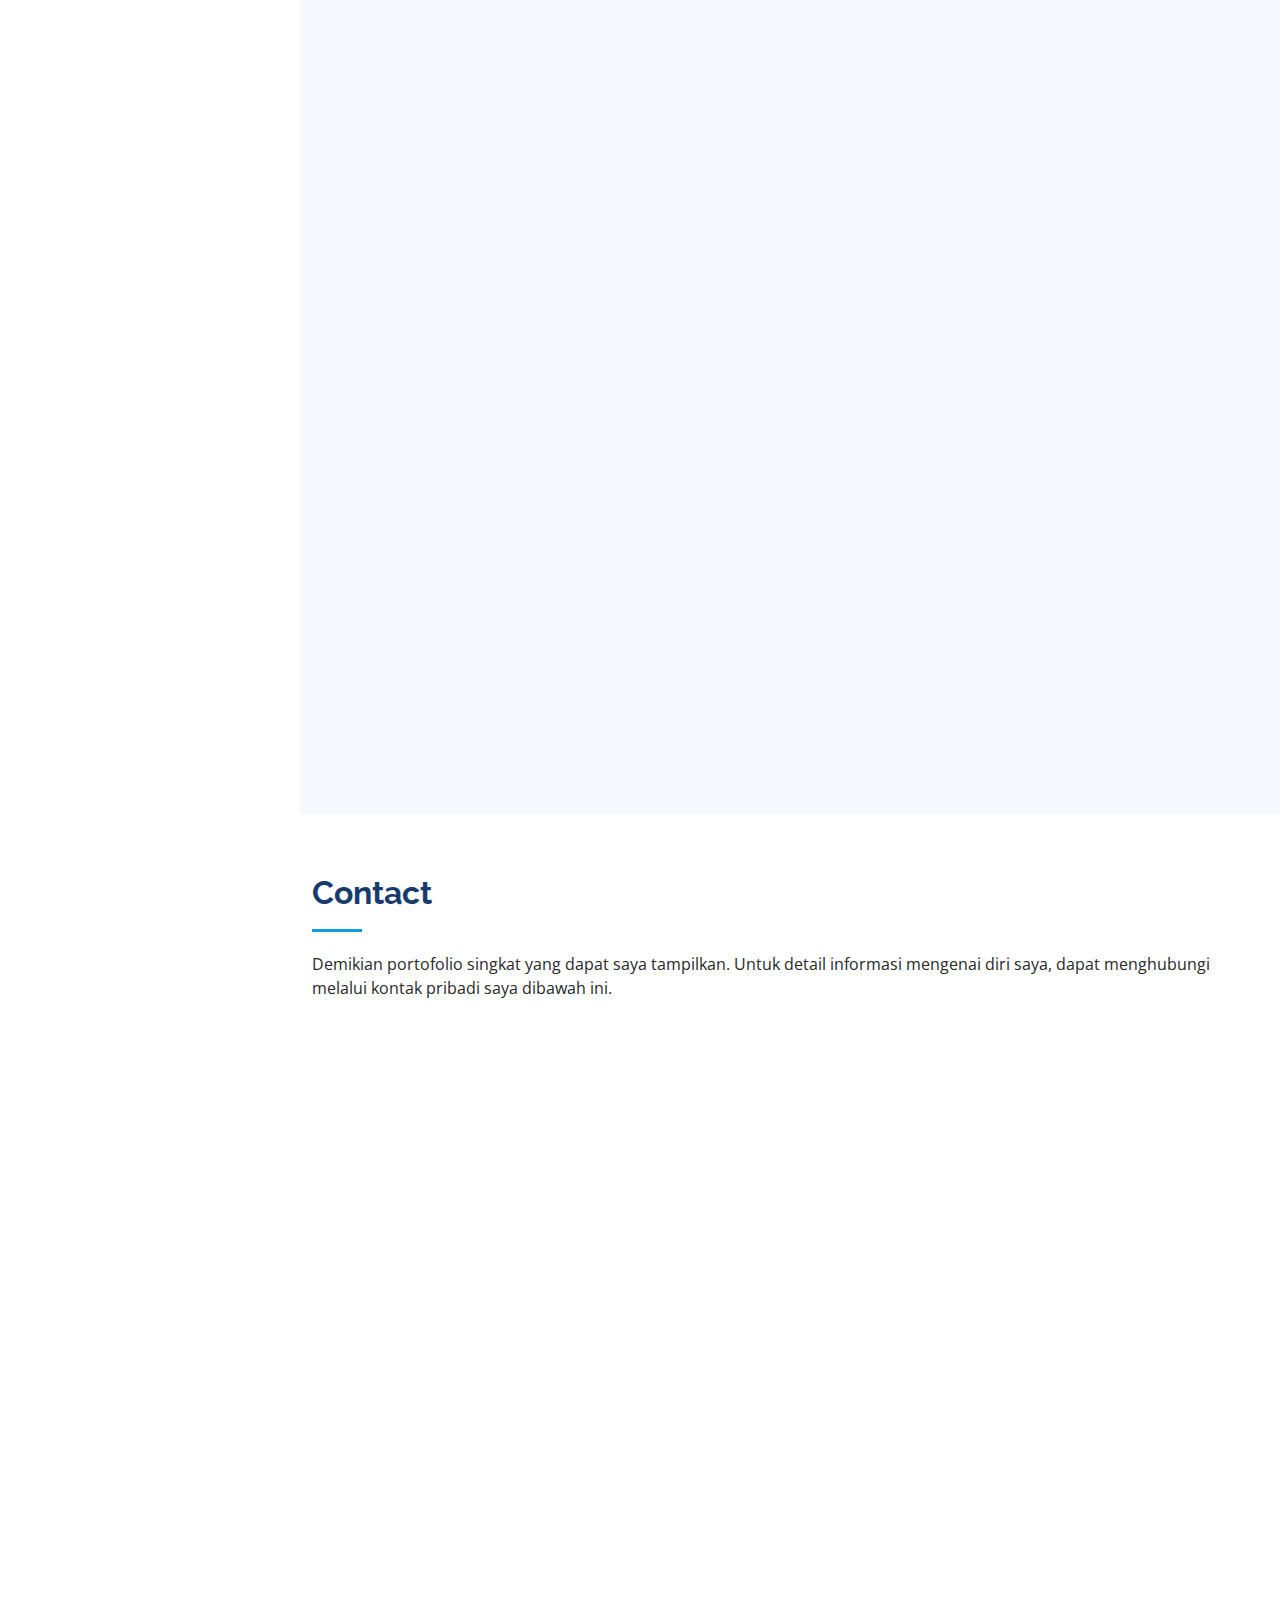
==== commit 82dca55d: "Add files via upload" ====
--- a/index.html
+++ b/index.html
@@ -226,108 +226,105 @@
       <section id="projects" class="portfolio section-bg">
         <div class="container">
           <div class="section-title">
-            <h2>Projects</h2>
-            <p>Berikut ini adalah beberapa project yang pernah saya kerjakan secara langsung. Project ini termasuk contoh desain grafis terkait pembuatan brosur dan banner, hingga pembuatan website sederhana.</p>
+            <h2>Certificate</h2>
+            <p>Berikut ini adalah beberapa sertifikat keahlian yang sesuai dengan minat dan program studi. Sertifikat-sertifikat ini saya dapatkan selama perkuliahan baik secara internal maunpun external.</p>
           </div>
 
           <div class="row" data-aos="fade-up">
             <div class="col-lg-12 d-flex justify-content-center">
               <ul id="portfolio-flters">
-                <li data-filter="*" class="filter-active">All</li>
-                <li data-filter=".filter-brosur">Brosur</li>
-                <li data-filter=".filter-banner">Banner</li>
-                <li data-filter=".filter-web">Website</li>
+                <li data-filter=".filter-cert" class="filter-active">Certificate</li>
               </ul>
             </div>
           </div>
 
           <div class="row portfolio-container" data-aos="fade-up" data-aos-delay="100">
-            <div class="col-lg-4 col-md-6 portfolio-item filter-brosur">
-              <div class="portfolio-wrap">
-                <img src="assets/img/portfolio/nayara.png" class="img-fluid" alt="" />
-                <div class="portfolio-links">
-                  <a href="assets/img/portfolio/nayara.png" data-gallery="portfolioGallery" class="portfolio-lightbox" title="NAYYARA 2 RESIDENCE"><i class="bx bx-plus"></i></a>
-                  <a href="portfoliobrosur.html" title="More Details"><i class="bx bx-link"></i></a>
-                </div>
-              </div>
-            </div>
-
-            <div class="col-lg-4 col-md-6 portfolio-item filter-web">
-              <div class="portfolio-wrap">
-                <img src="assets/img/portfolio/liu.png" class="img-fluid" alt="" />
-                <div class="portfolio-links">
-                  <a href="assets/img/portfolio/liu.png" data-gallery="portfolioGallery" class="portfolio-lightbox" title="Light It Up Store"><i class="bx bx-plus"></i></a>
-                  <a href="portfoliowebsite.html" title="More Details"><i class="bx bx-link"></i></a>
-                </div>
-              </div>
-            </div>
-
-            <div class="col-lg-4 col-md-6 portfolio-item filter-brosur">
-              <div class="portfolio-wrap">
-                <img src="assets/img/portfolio/kaltim.png" class="img-fluid" alt="" />
-                <div class="portfolio-links">
-                  <a href="assets/img/portfolio/kaltim.png" data-gallery="portfolioGallery" class="portfolio-lightbox" title="KALTIM PLAZA RESIDENCE"><i class="bx bx-plus"></i></a>
-                  <a href="portfoliobrosur.html" title="More Details"><i class="bx bx-link"></i></a>
-                </div>
-              </div>
-            </div>
-
-            <div class="col-lg-4 col-md-6 portfolio-item filter-banner">
-              <div class="portfolio-wrap">
-                <img src="assets/img/portfolio/banner1.png" class="img-fluid" alt="" />
-                <div class="portfolio-links">
-                  <a href="assets/img/portfolio/banner1.png" data-gallery="portfolioGallery" class="portfolio-lightbox" title="Contoh Banner WO"><i class="bx bx-plus"></i></a>
-                  <a href="portfoliobanner.html" title="More Details"><i class="bx bx-link"></i></a>
-                </div>
-              </div>
-            </div>
-
-            <div class="col-lg-4 col-md-6 portfolio-item filter-web">
-              <div class="portfolio-wrap">
-                <img src="assets/img/portfolio/pwu.png" class="img-fluid" alt="" />
-                <div class="portfolio-links">
-                  <a href="assets/img/portfolio/pwu.png" data-gallery="portfolioGallery" class="portfolio-lightbox" title="Web Project UTS"><i class="bx bx-plus"></i></a>
-                  <a href="portfoliowebsite.html" title="More Details"><i class="bx bx-link"></i></a>
-                </div>
-              </div>
-            </div>
-
-            <div class="col-lg-4 col-md-6 portfolio-item filter-brosur">
-              <div class="portfolio-wrap">
-                <img src="assets/img/portfolio/kalibaru.png" class="img-fluid" alt="" />
-                <div class="portfolio-links">
-                  <a href="assets/img/portfolio/kalibaru.png" data-gallery="portfolioGallery" class="portfolio-lightbox" title="CLUSTER KALIBARU 2"><i class="bx bx-plus"></i></a>
-                  <a href="portfoliobrosur.html" title="More Details"><i class="bx bx-link"></i></a>
-                </div>
-              </div>
-            </div>
-
-            <div class="col-lg-4 col-md-6 portfolio-item filter-banner">
-              <div class="portfolio-wrap">
-                <img src="assets/img/portfolio/banner2.png" class="img-fluid" alt="" />
-                <div class="portfolio-links">
-                  <a href="assets/img/portfolio/banner2.png" data-gallery="portfolioGallery" class="portfolio-lightbox" title="Contoh Banner WO 2"><i class="bx bx-plus"></i></a>
-                  <a href="portfoliobanner.html" title="More Details"><i class="bx bx-link"></i></a>
-                </div>
-              </div>
-            </div>
-
-            <div class="col-lg-4 col-md-6 portfolio-item filter-banner">
-              <div class="portfolio-wrap">
-                <img src="assets/img/portfolio/banner3.png" class="img-fluid" alt="" />
-                <div class="portfolio-links">
-                  <a href="assets/img/portfolio/banner3.png" data-gallery="portfolioGallery" class="portfolio-lightbox" title="Contoh Banner WO 3"><i class="bx bx-plus"></i></a>
-                  <a href="portfoliobanner.html" title="More Details"><i class="bx bx-link"></i></a>
-                </div>
-              </div>
-            </div>
-
-            <div class="col-lg-4 col-md-6 portfolio-item filter-web">
-              <div class="portfolio-wrap">
-                <img src="assets/img/portfolio/rgl.png" class="img-fluid" alt="" />
-                <div class="portfolio-links">
-                  <a href="assets/img/portfolio/rgl.png" data-gallery="portfolioGallery" class="portfolio-lightbox" title="RGL Property"><i class="bx bx-plus"></i></a>
-                  <a href="portfoliowebsite.html" title="More Details"><i class="bx bx-link"></i></a>
+            <div class="col-lg-4 col-md-6 portfolio-item filter-cert">
+              <div class="portfolio-wrap">
+                <img src="assets/img/portfolio/aws1.jpg" class="img-fluid" alt="" />
+                <div class="portfolio-links">
+                  <a href="assets/img/portfolio/aws1.jpg" data-gallery="portfolioGallery" class="portfolio-lightbox" title="DICODING AWS CERTIFICATE"><i class="bx bx-plus"></i></a>
+                  <a href="dicodingcert.html" title="More Details"><i class="bx bx-link"></i></a>
+                </div>
+              </div>
+            </div>
+
+            <div class="col-lg-4 col-md-6 portfolio-item filter-cert">
+              <div class="portfolio-wrap">
+                <img src="assets/img/portfolio/be1.jpg" class="img-fluid" alt="" />
+                <div class="portfolio-links">
+                  <a href="assets/img/portfolio/be1.jpg" data-gallery="portfolioGallery" class="portfolio-lightbox" title="DICODING BACKEND CERTIFICATE"><i class="bx bx-plus"></i></a>
+                  <a href="dicodingcert.html" title="More Details"><i class="bx bx-link"></i></a>
+                </div>
+              </div>
+            </div>
+
+            <div class="col-lg-4 col-md-6 portfolio-item filter-cert">
+              <div class="portfolio-wrap">
+                <img src="assets/img/portfolio/fe1.jpg" class="img-fluid" alt="" />
+                <div class="portfolio-links">
+                  <a href="assets/img/portfolio/fe1.jpg" data-gallery="portfolioGallery" class="portfolio-lightbox" title="DICODING FRONTEND CERTIFICATE"><i class="bx bx-plus"></i></a>
+                  <a href="dicodingcert.html" title="More Details"><i class="bx bx-link"></i></a>
+                </div>
+              </div>
+            </div>
+
+            <div class="col-lg-4 col-md-6 portfolio-item filter-cert">
+              <div class="portfolio-wrap">
+                <img src="assets/img/portfolio/js1.jpg" class="img-fluid" alt="" />
+                <div class="portfolio-links">
+                  <a href="assets/img/portfolio/js1.jpg" data-gallery="portfolioGallery" class="portfolio-lightbox" title="DICODING JAVASCRIPT CERTIFICATE"><i class="bx bx-plus"></i></a>
+                  <a href="dicodingcert.html" title="More Details"><i class="bx bx-link"></i></a>
+                </div>
+              </div>
+            </div>
+
+            <div class="col-lg-4 col-md-6 portfolio-item filter-cert">
+              <div class="portfolio-wrap">
+                <img src="assets/img/portfolio/re1.jpg" class="img-fluid" alt="" />
+                <div class="portfolio-links">
+                  <a href="assets/img/portfolio/re1.jpg" data-gallery="portfolioGallery" class="portfolio-lightbox" title="DICODING REACT.JS CERTIFICATE"><i class="bx bx-plus"></i></a>
+                  <a href="dicodingcert.html" title="More Details"><i class="bx bx-link"></i></a>
+                </div>
+              </div>
+            </div>
+
+            <div class="col-lg-4 col-md-6 portfolio-item filter-cert">
+              <div class="portfolio-wrap">
+                <img src="assets/img/portfolio/web1.jpg" class="img-fluid" alt="" />
+                <div class="portfolio-links">
+                  <a href="assets/img/portfolio/web1.jpg" data-gallery="portfolioGallery" class="portfolio-lightbox" title="DICODING WEB DEV CERTIFICATE"><i class="bx bx-plus"></i></a>
+                  <a href="dicodingcert.html" title="More Details"><i class="bx bx-link"></i></a>
+                </div>
+              </div>
+            </div>
+
+            <div class="col-lg-4 col-md-6 portfolio-item filter-cert">
+              <div class="portfolio-wrap">
+                <img src="assets/img/portfolio/fig1.jpg" class="img-fluid" alt="" />
+                <div class="portfolio-links">
+                  <a href="assets/img/portfolio/fig1.jpg" data-gallery="portfolioGallery" class="portfolio-lightbox" title="KARIER.MU FIGMA CERTIFICATE"><i class="bx bx-plus"></i></a>
+                  <a href="ext.html" title="More Details"><i class="bx bx-link"></i></a>
+                </div>
+              </div>
+            </div>
+
+            <div class="col-lg-4 col-md-6 portfolio-item filter-cert">
+              <div class="portfolio-wrap">
+                <img src="assets/img/portfolio/web11.jpg" class="img-fluid" alt="" />
+                <div class="portfolio-links">
+                  <a href="assets/img/portfolio/web11.jpg" data-gallery="portfolioGallery" class="portfolio-lightbox" title="CAKAP WEB DEV CERTIFICATE"><i class="bx bx-plus"></i></a>
+                  <a href="ext.html" title="More Details"><i class="bx bx-link"></i></a>
+                </div>
+              </div>
+            </div>
+
+            <div class="col-lg-4 col-md-6 portfolio-item filter-cert">
+              <div class="portfolio-wrap">
+                <img src="assets/img/portfolio/encomp.jpg" class="img-fluid" alt="" />
+                <div class="portfolio-links">
+                  <a href="assets/img/portfolio/encomp.jpg" data-gallery="portfolioGallery" class="portfolio-lightbox" title="ENGLISH COMPETITION CERTIFICATE"><i class="bx bx-plus"></i></a>
+                  <a href="ext.html" title="More Details"><i class="bx bx-link"></i></a>
                 </div>
               </div>
             </div>
@@ -382,16 +379,7 @@
       <!-- End Contact Section -->
     </main>
     <!-- End #main -->
-    <iframe
-      style="border-radius: 12px"
-      src="https://open.spotify.com/embed/playlist/4sxdJh3inH3VdRtajoHdEf?utm_source=generator&theme=0"
-      width="100%"
-      height="80"
-      frameborder="0"
-      allowfullscreen=""
-      allow="autoplay; clipboard-write; encrypted-media; fullscreen; picture-in-picture"
-      loading="lazy"
-    ></iframe>
+
     <!-- ======= Footer ======= -->
     <footer id="footer">
       <div class="container">
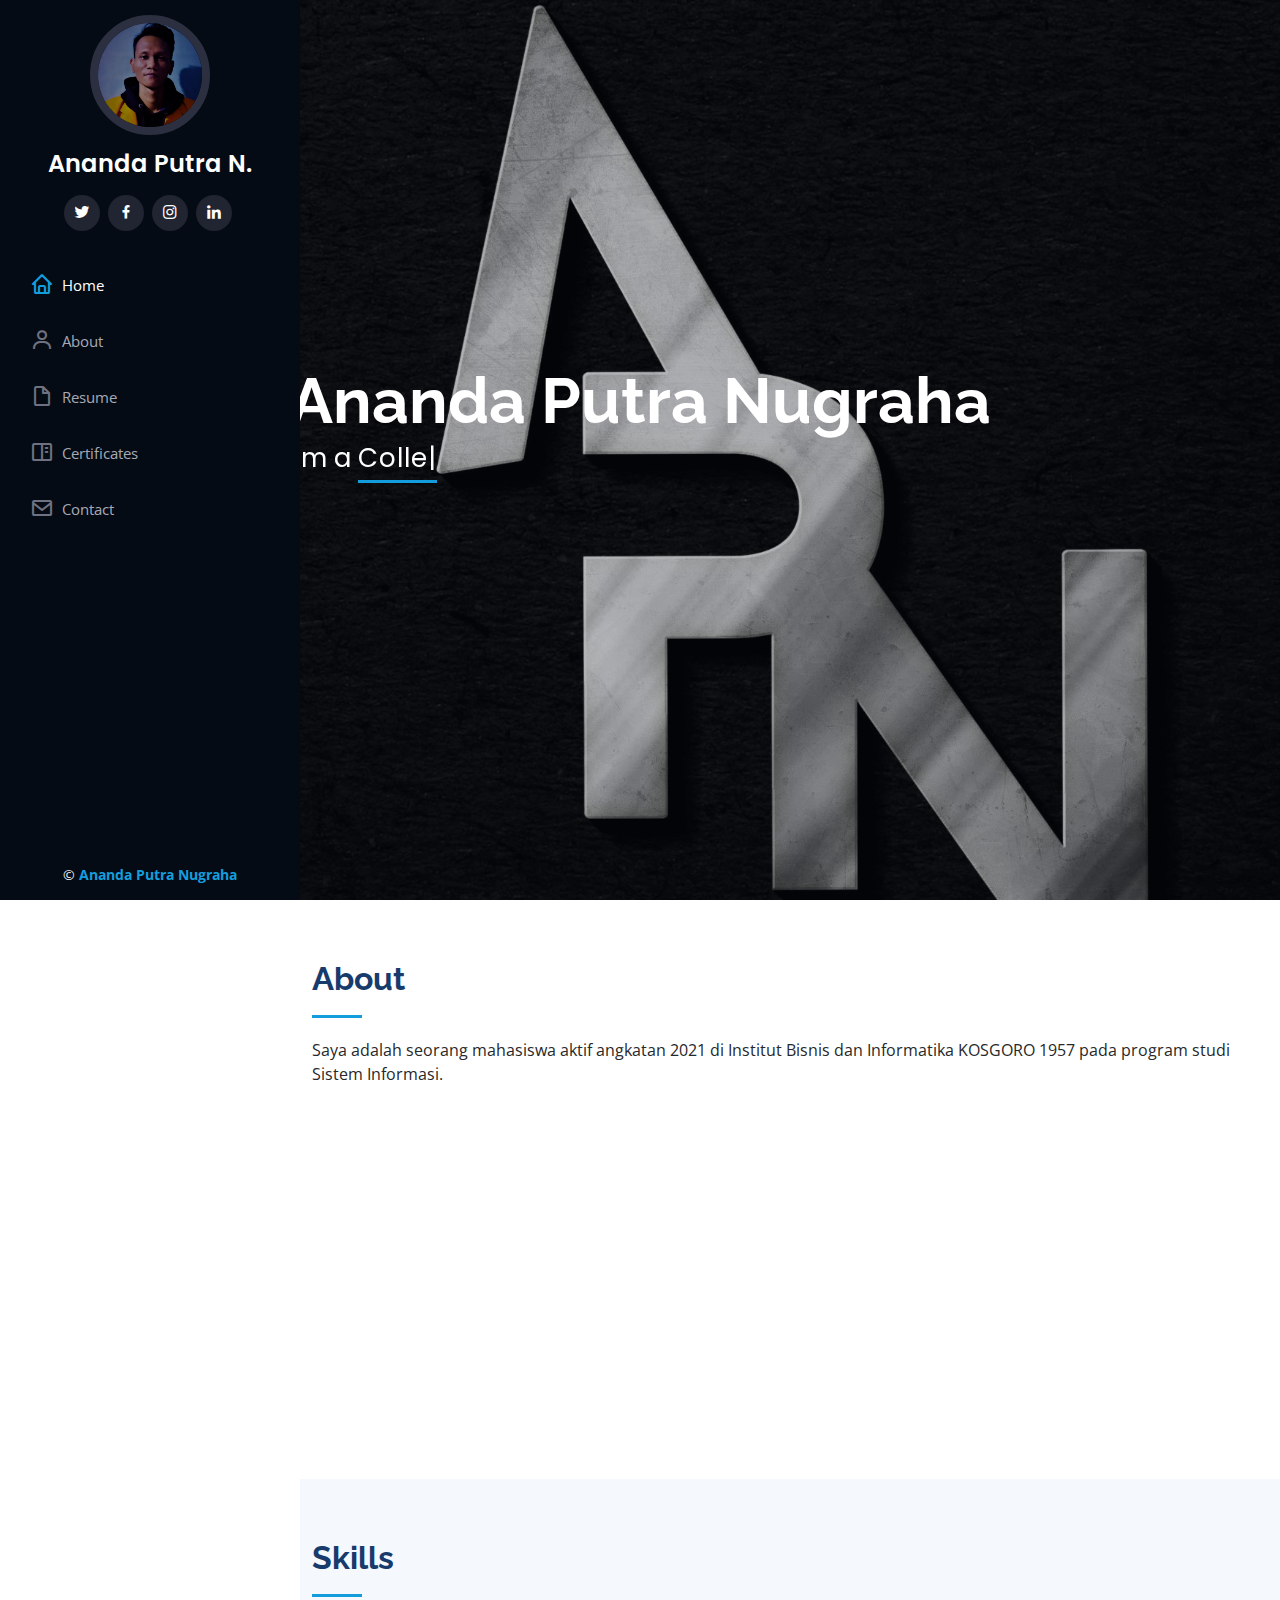
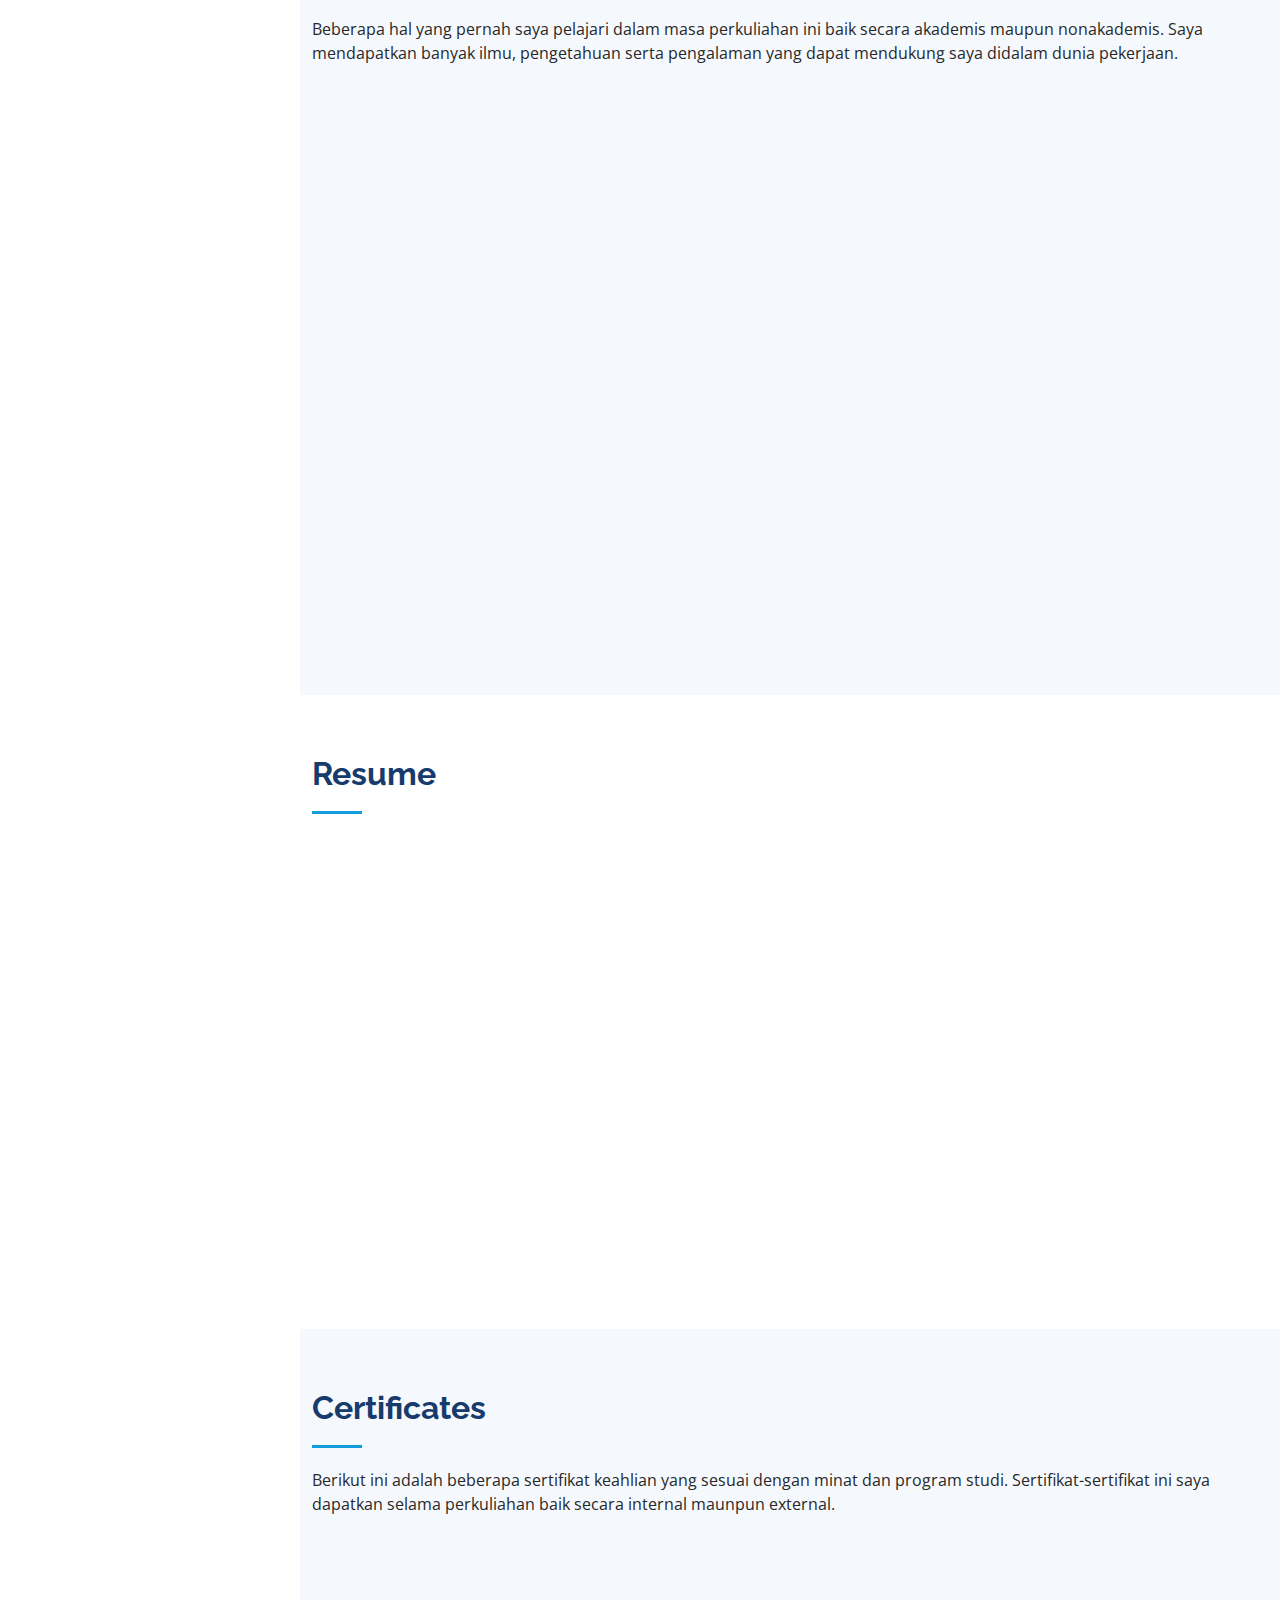
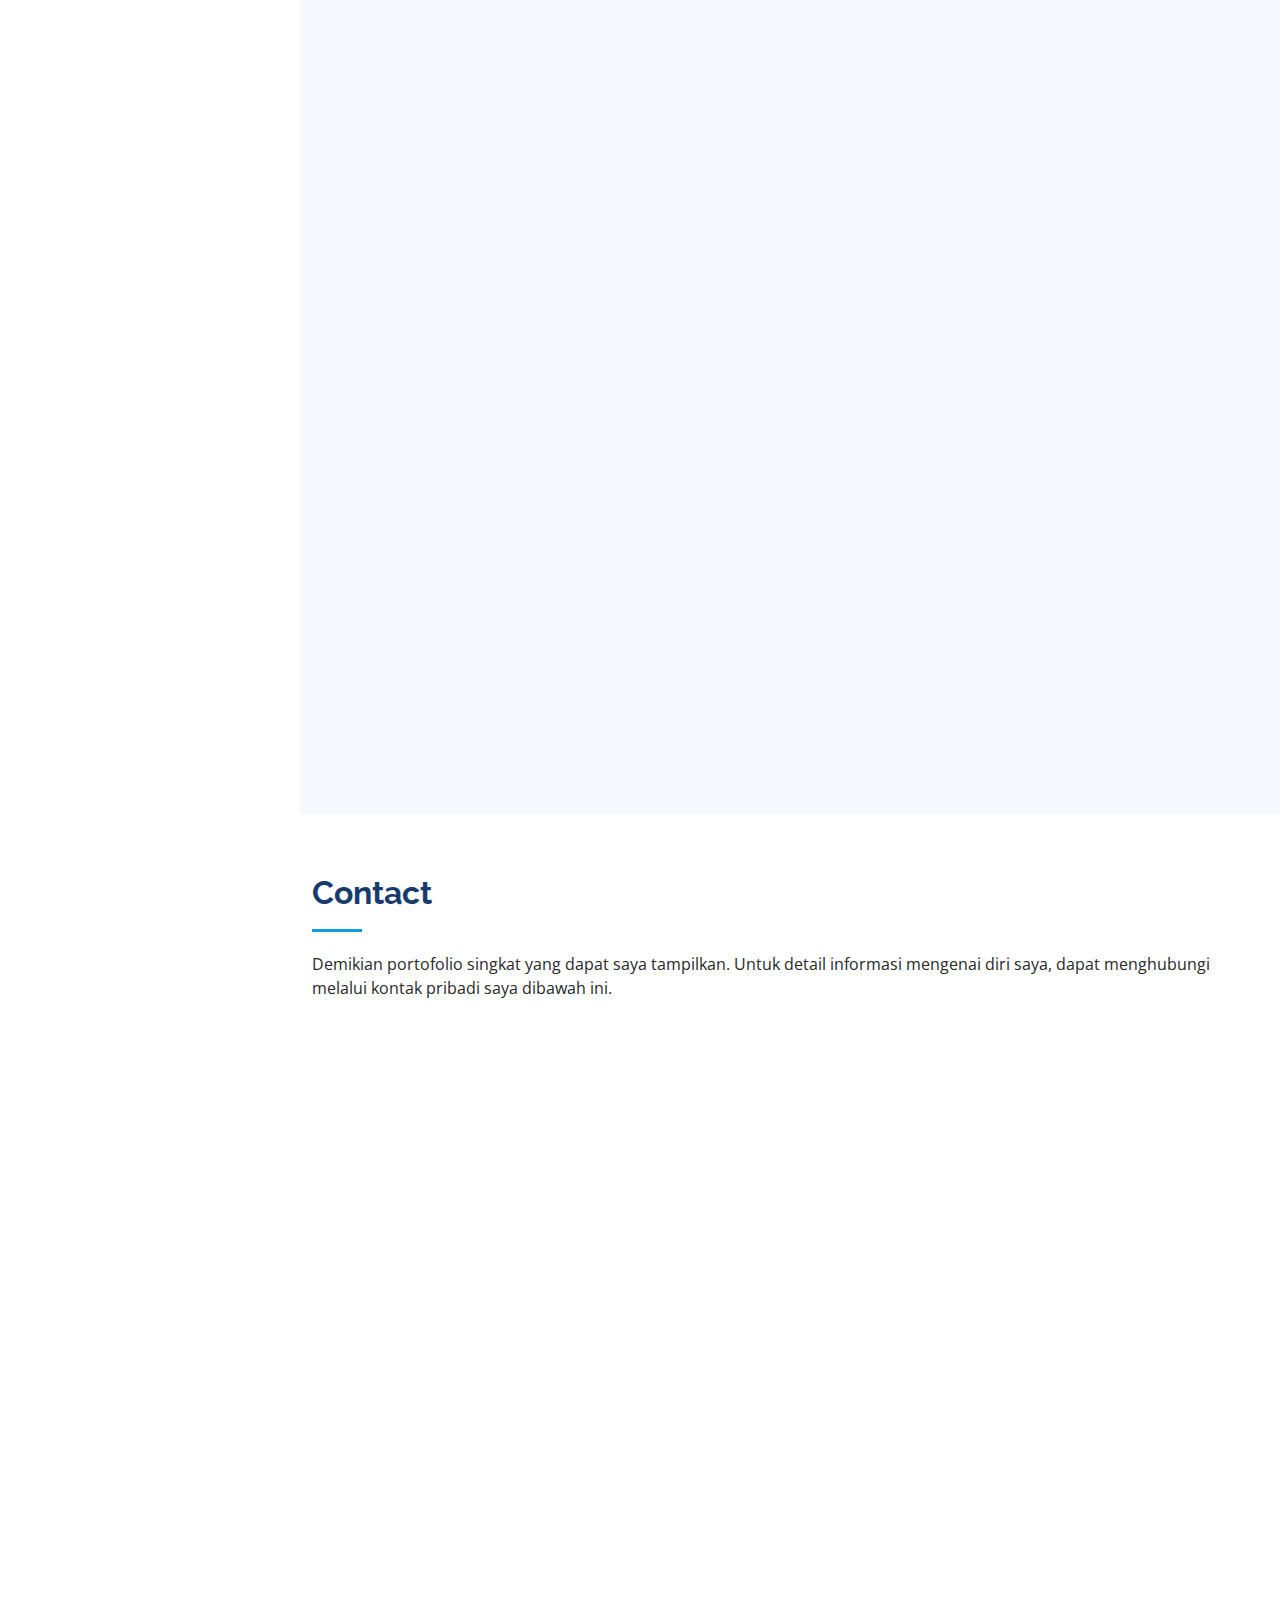
==== commit 21289b3b: "Update index.html" ====
--- a/index.html
+++ b/index.html
@@ -57,7 +57,7 @@
               <a href="#resume" class="nav-link scrollto"><i class="bx bx-file-blank"></i> <span>Resume</span></a>
             </li>
             <li>
-              <a href="#projects" class="nav-link scrollto"><i class="bx bx-book-content"></i> <span>Projects</span></a>
+              <a href="#certificates" class="nav-link scrollto"><i class="bx bx-book-content"></i> <span>Certificates</span></a>
             </li>
               <a href="#contact" class="nav-link scrollto"><i class="bx bx-envelope"></i> <span>Contact</span></a>
             </li>
@@ -223,10 +223,10 @@
       <!-- End Resume Section -->
 
       <!-- ======= Portfolio Section ======= -->
-      <section id="projects" class="portfolio section-bg">
+      <section id="certificates" class="portfolio section-bg">
         <div class="container">
           <div class="section-title">
-            <h2>Certificate</h2>
+            <h2>Certificates</h2>
             <p>Berikut ini adalah beberapa sertifikat keahlian yang sesuai dengan minat dan program studi. Sertifikat-sertifikat ini saya dapatkan selama perkuliahan baik secara internal maunpun external.</p>
           </div>
 
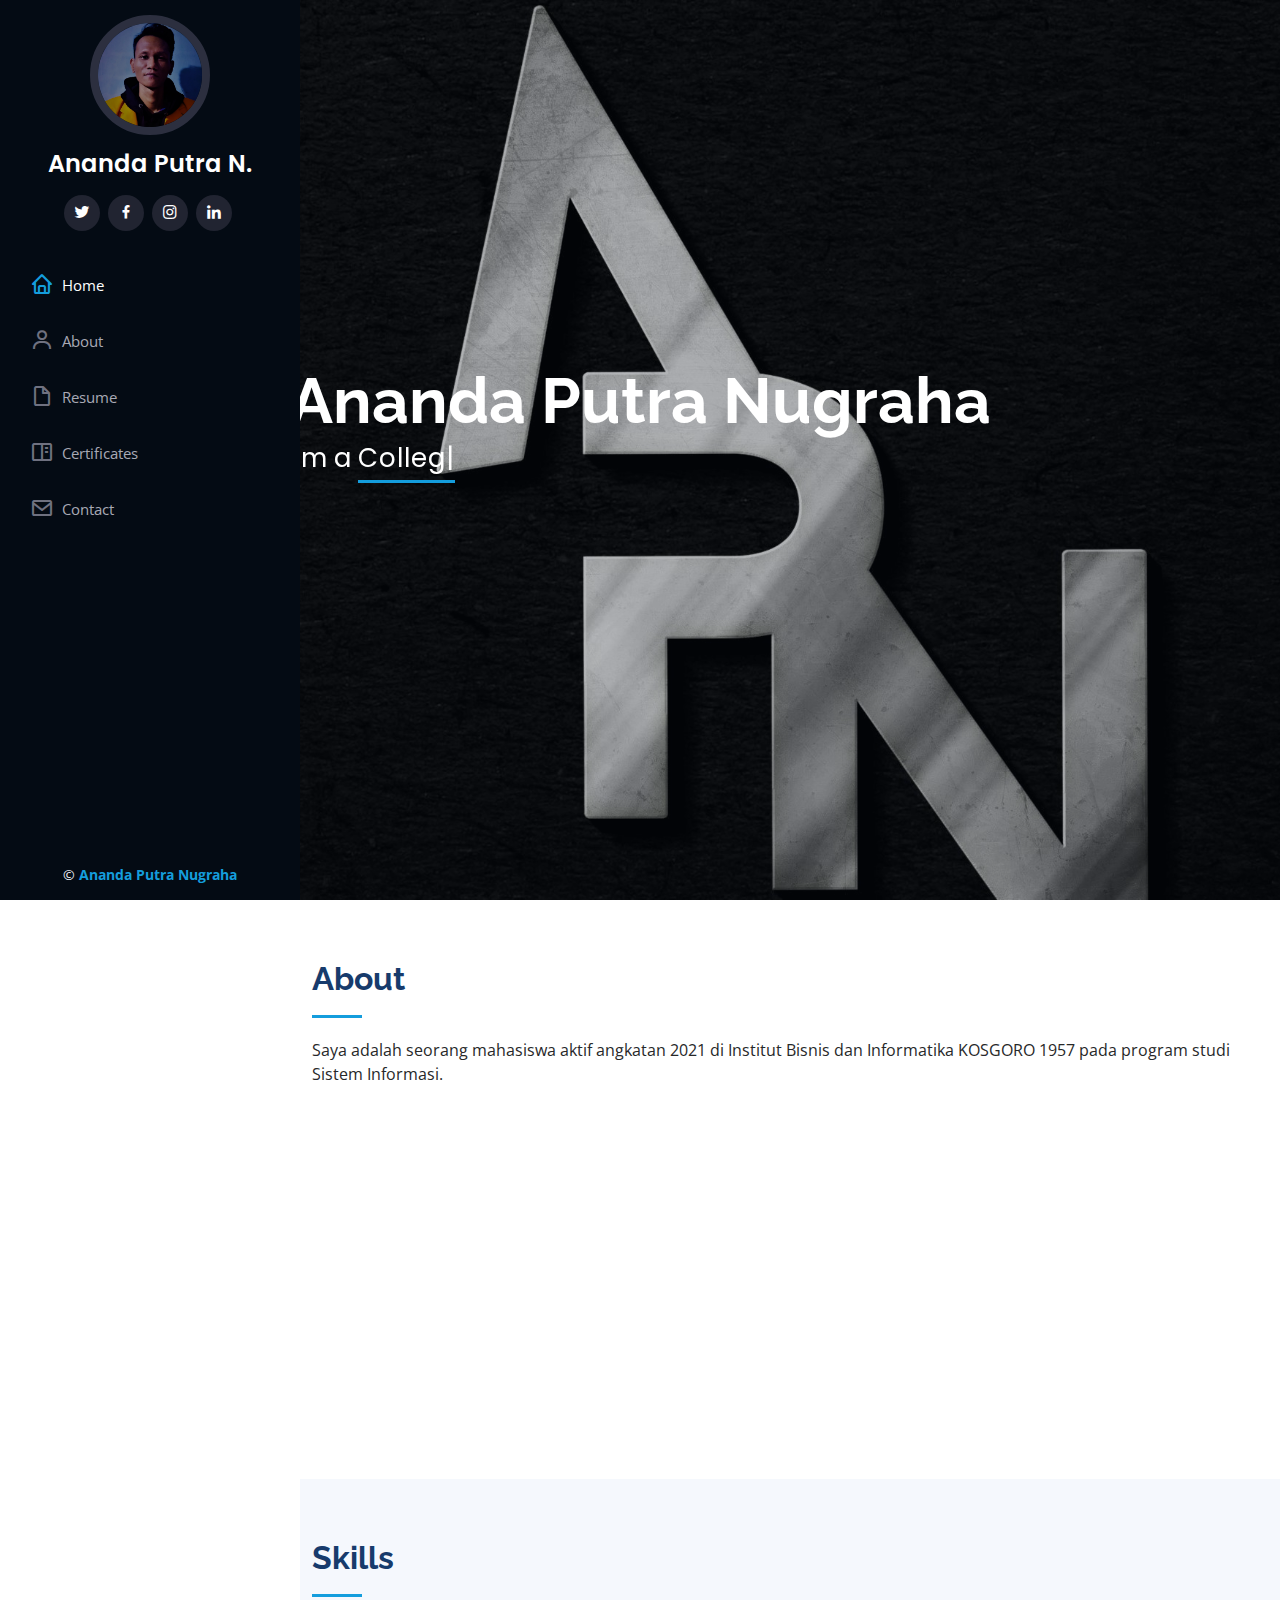
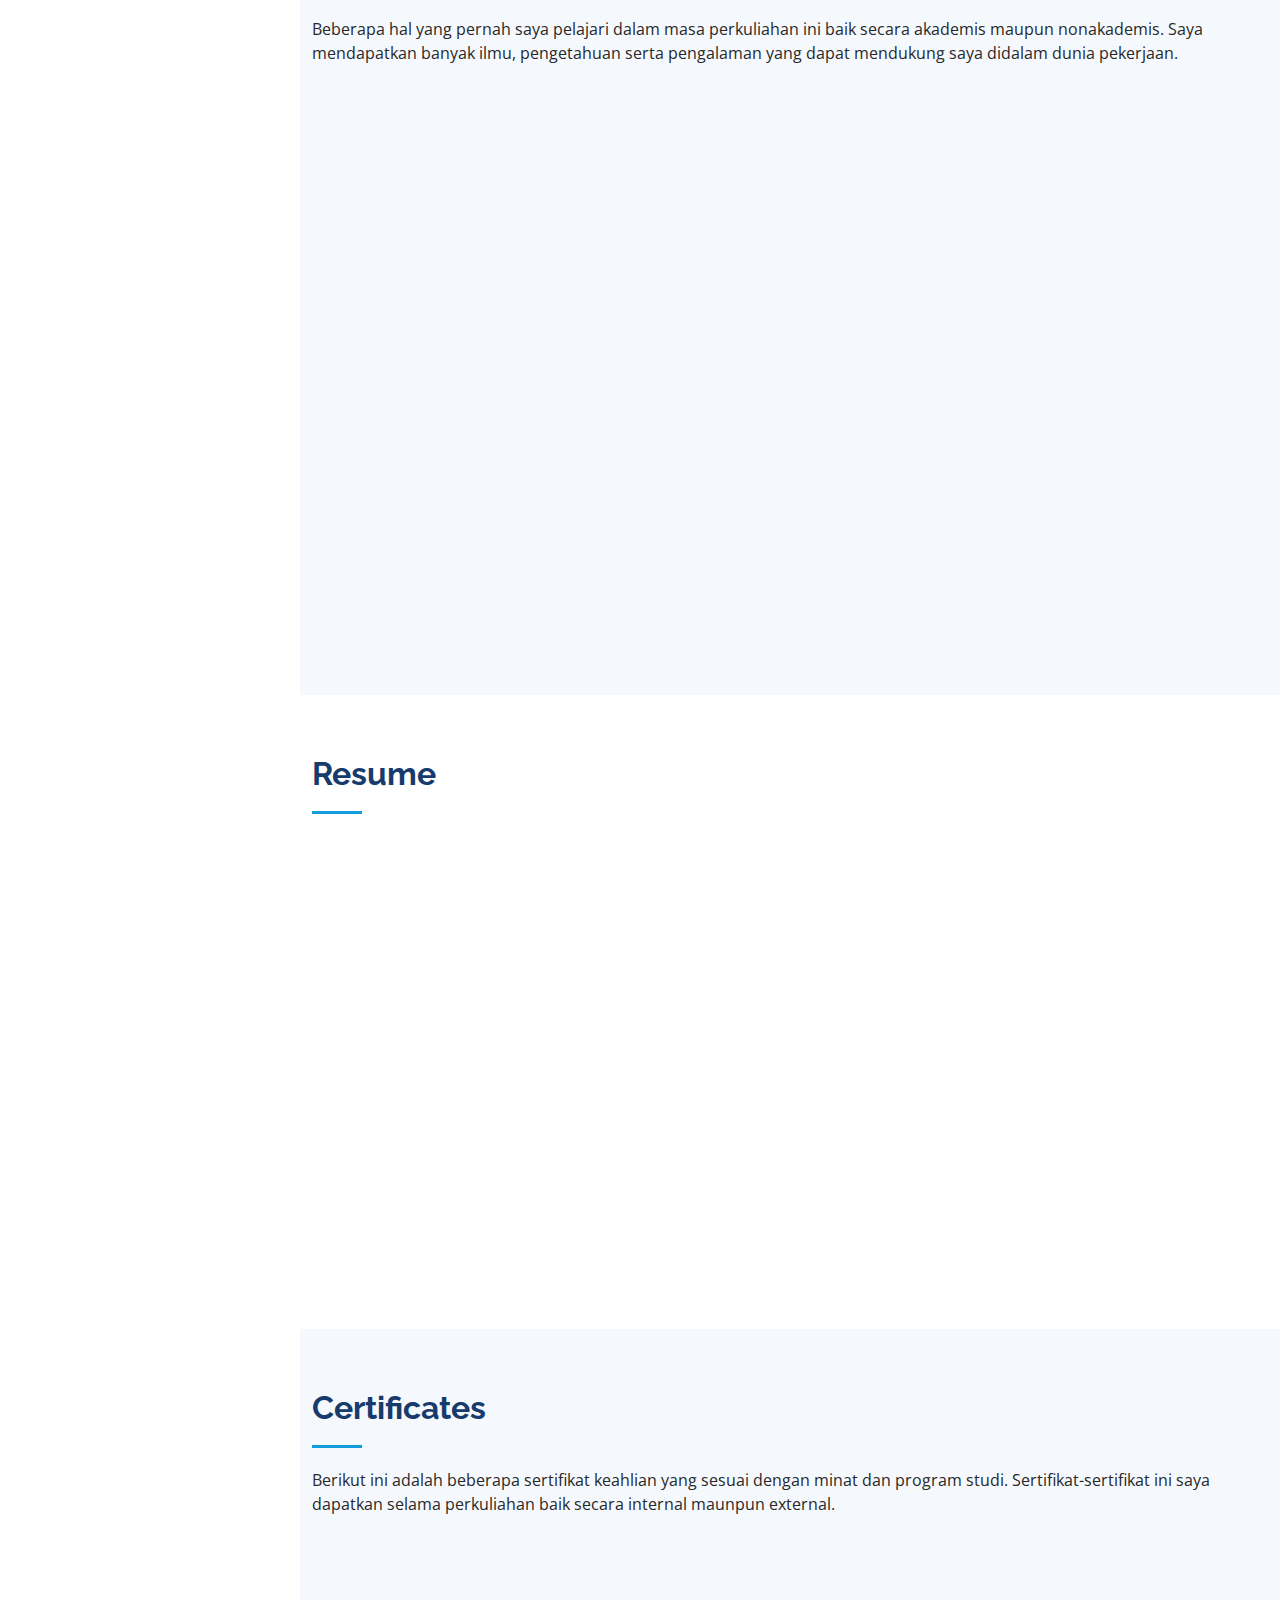
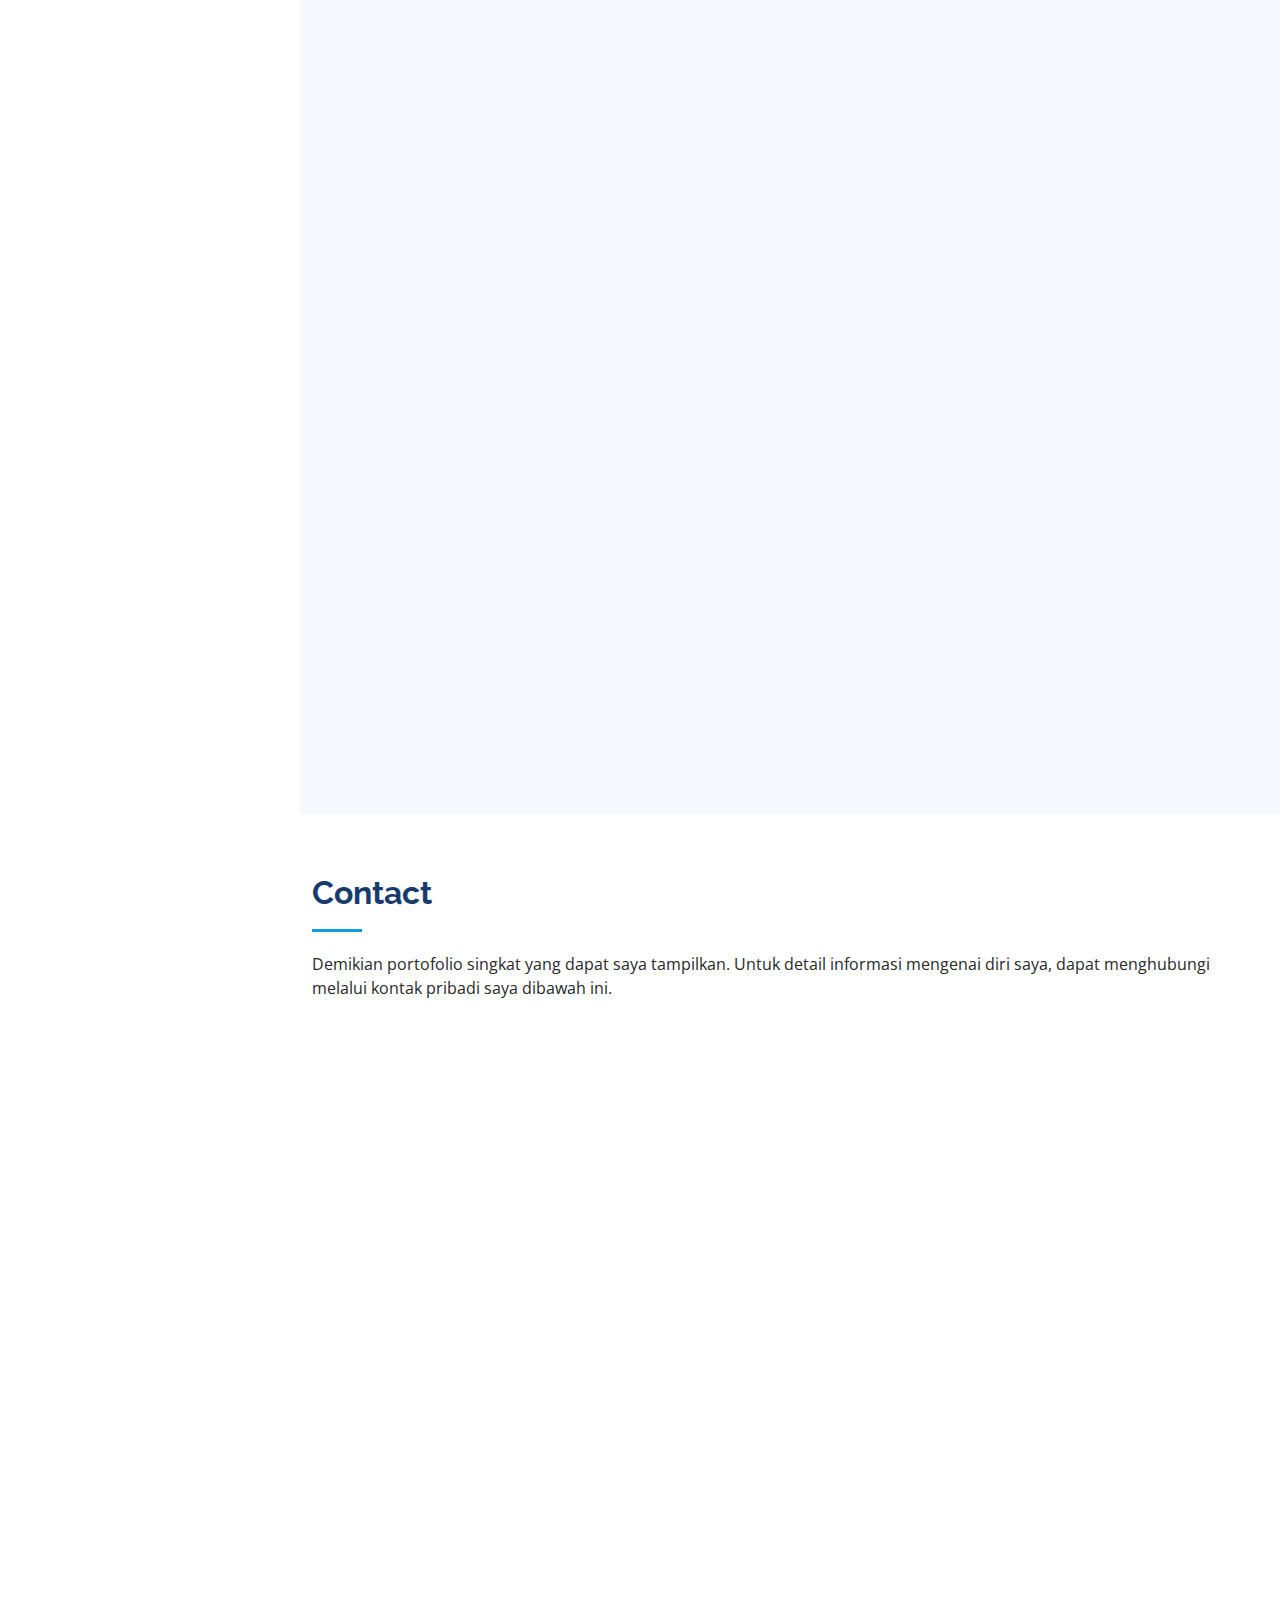
==== commit c22c15c2: "Update index.html" ====
--- a/index.html
+++ b/index.html
@@ -104,7 +104,7 @@
                 </div>
                 <div class="col-lg-6">
                   <ul>
-                    <li><i class="bi bi-chevron-right"></i> <strong>Age:</strong> <span>32</span></li>
+                    <li><i class="bi bi-chevron-right"></i> <strong>IPK:</strong> <span>3.88</span></li>
                     <li><i class="bi bi-chevron-right"></i> <strong>Degree:</strong> <span>Student</span></li>
                     <li><i class="bi bi-chevron-right"></i> <strong>Email:</strong> <span>ananda.putra.n@gmail.com</span></li>
                     <li><i class="bi bi-chevron-right"></i> <strong>Freelance:</strong> <span>Available</span></li>
